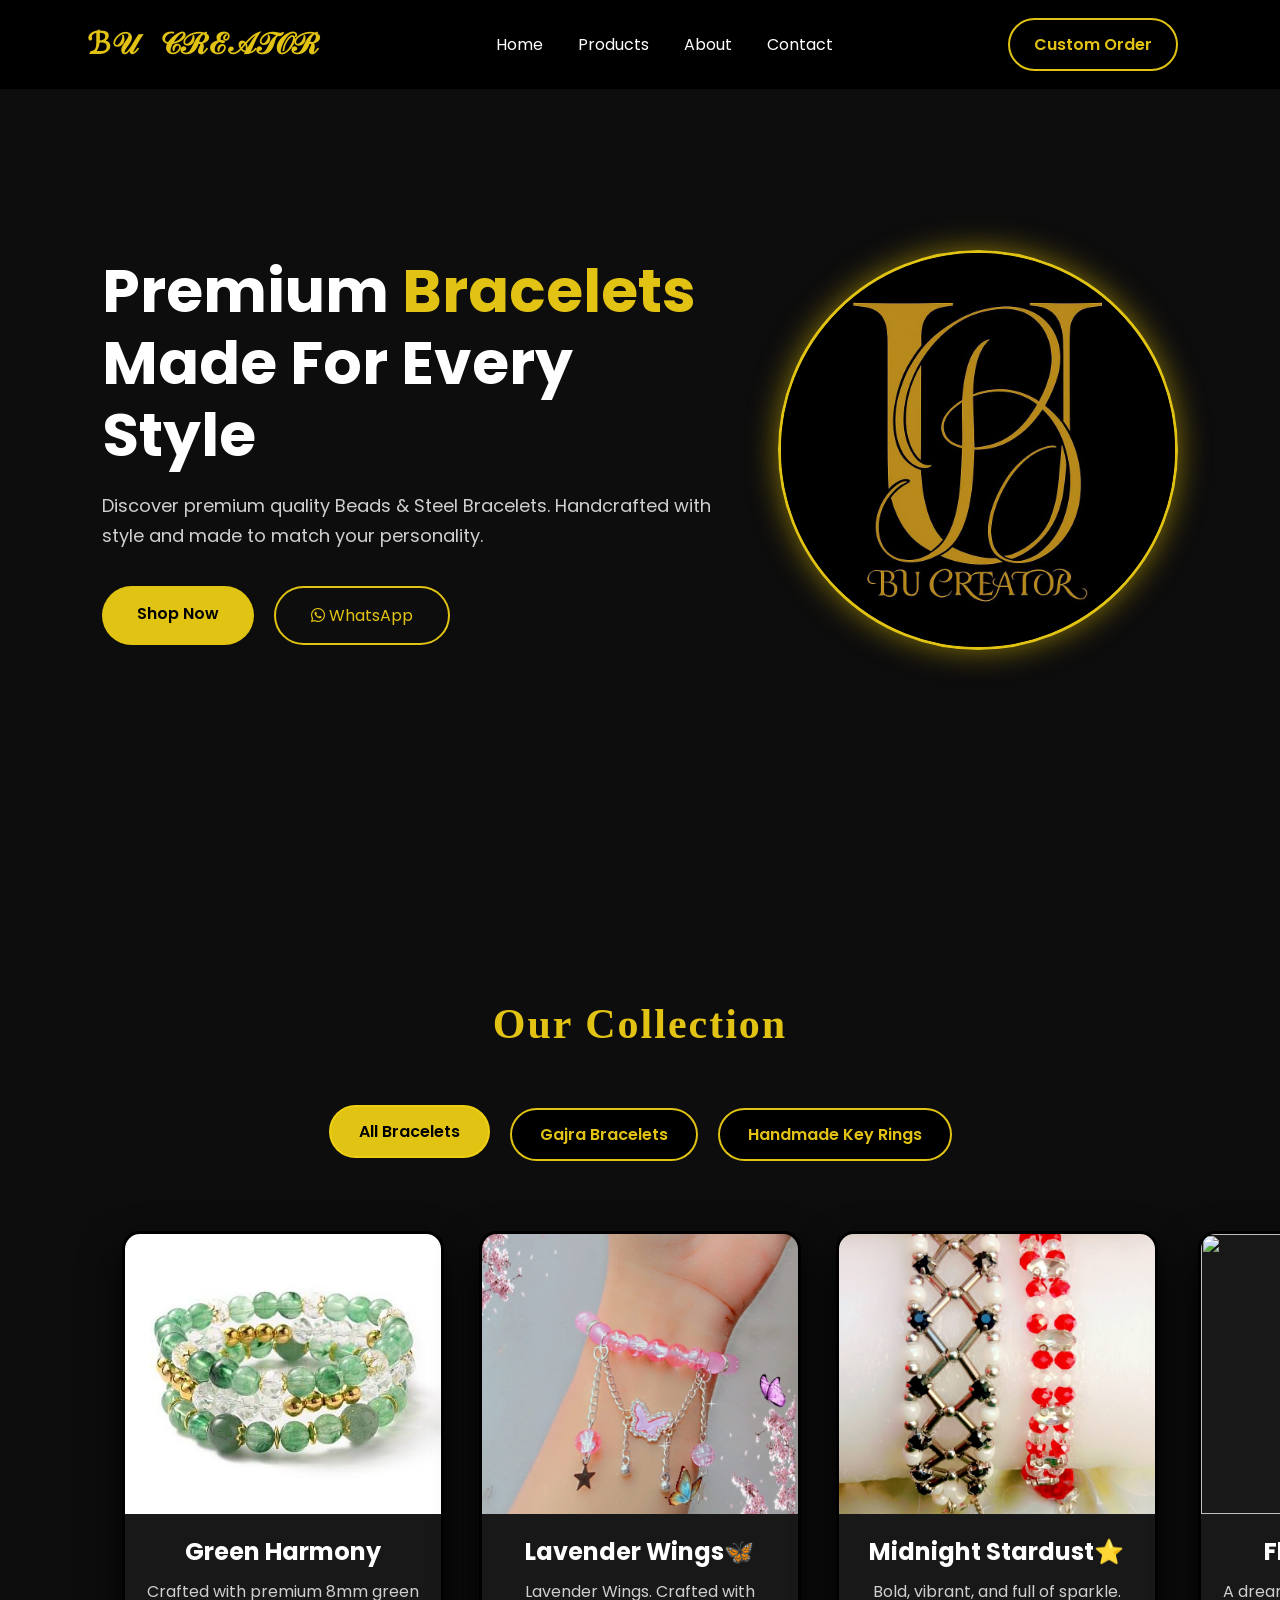
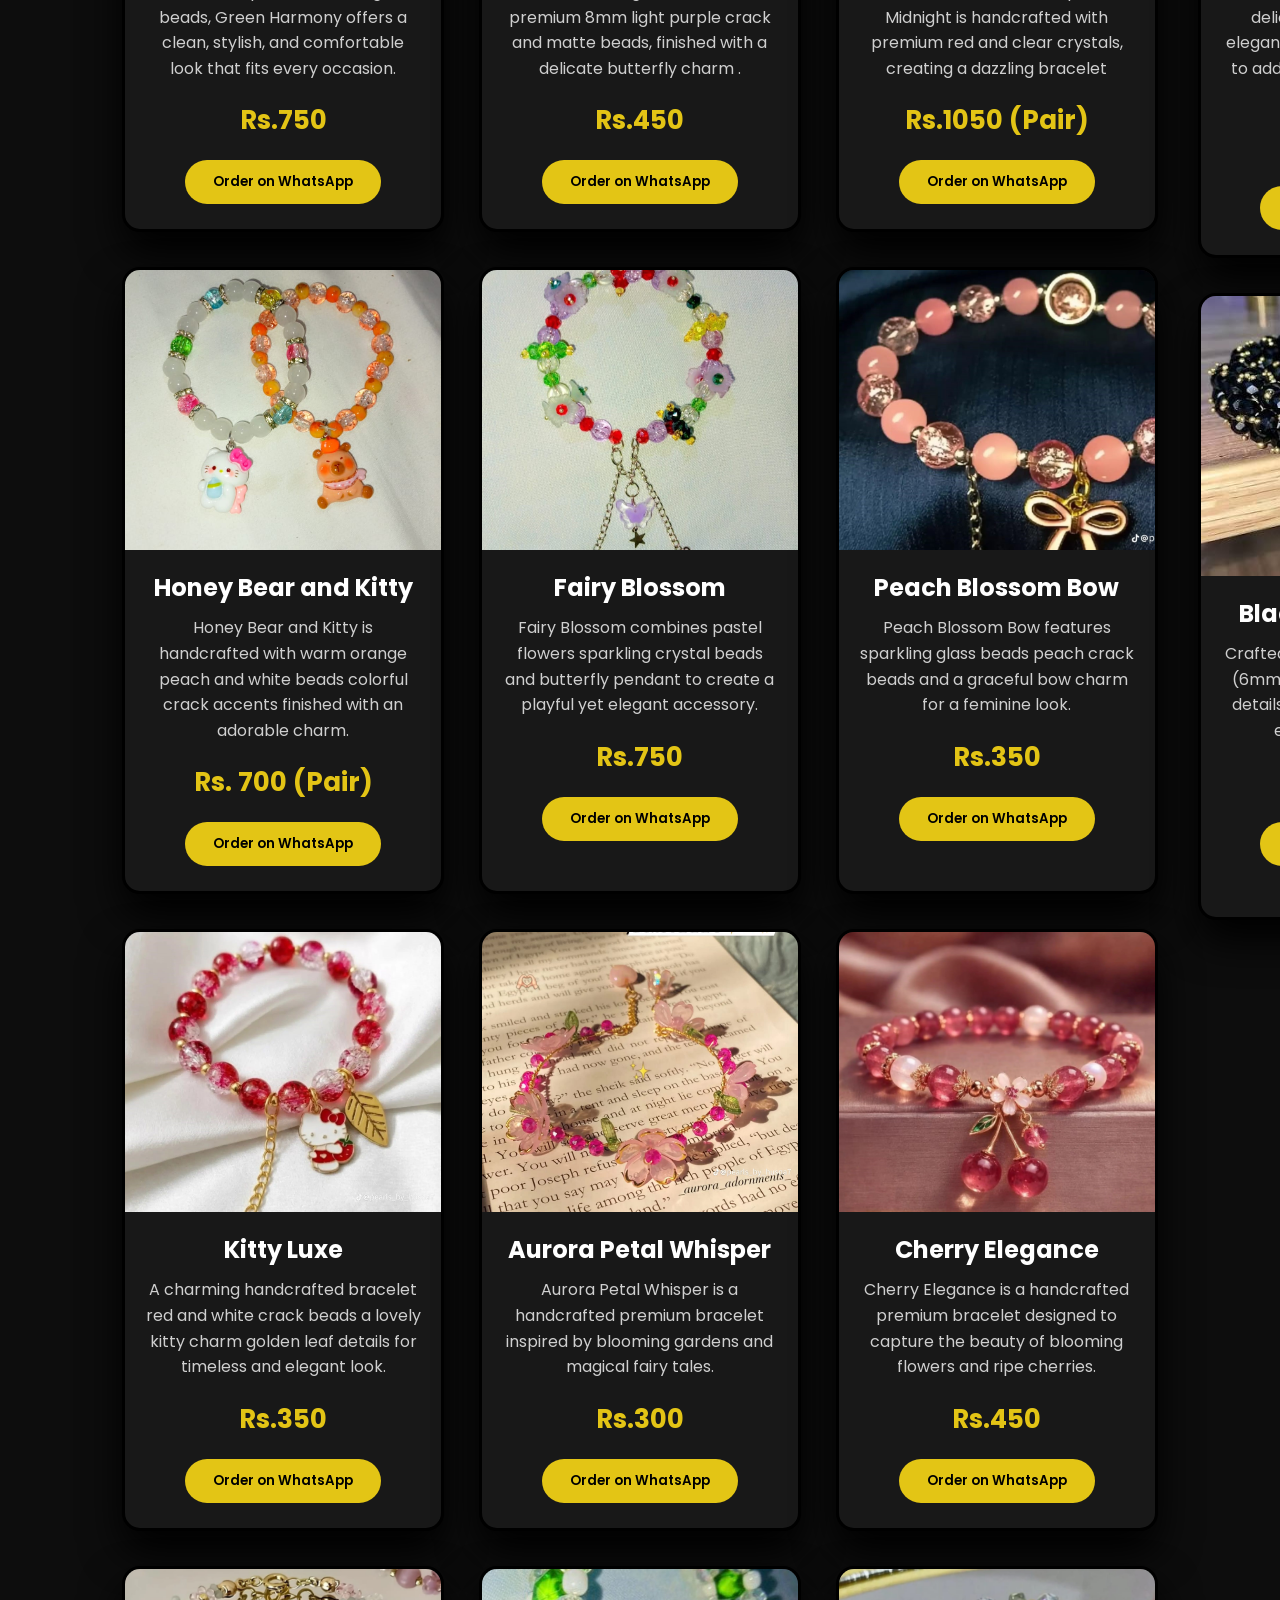
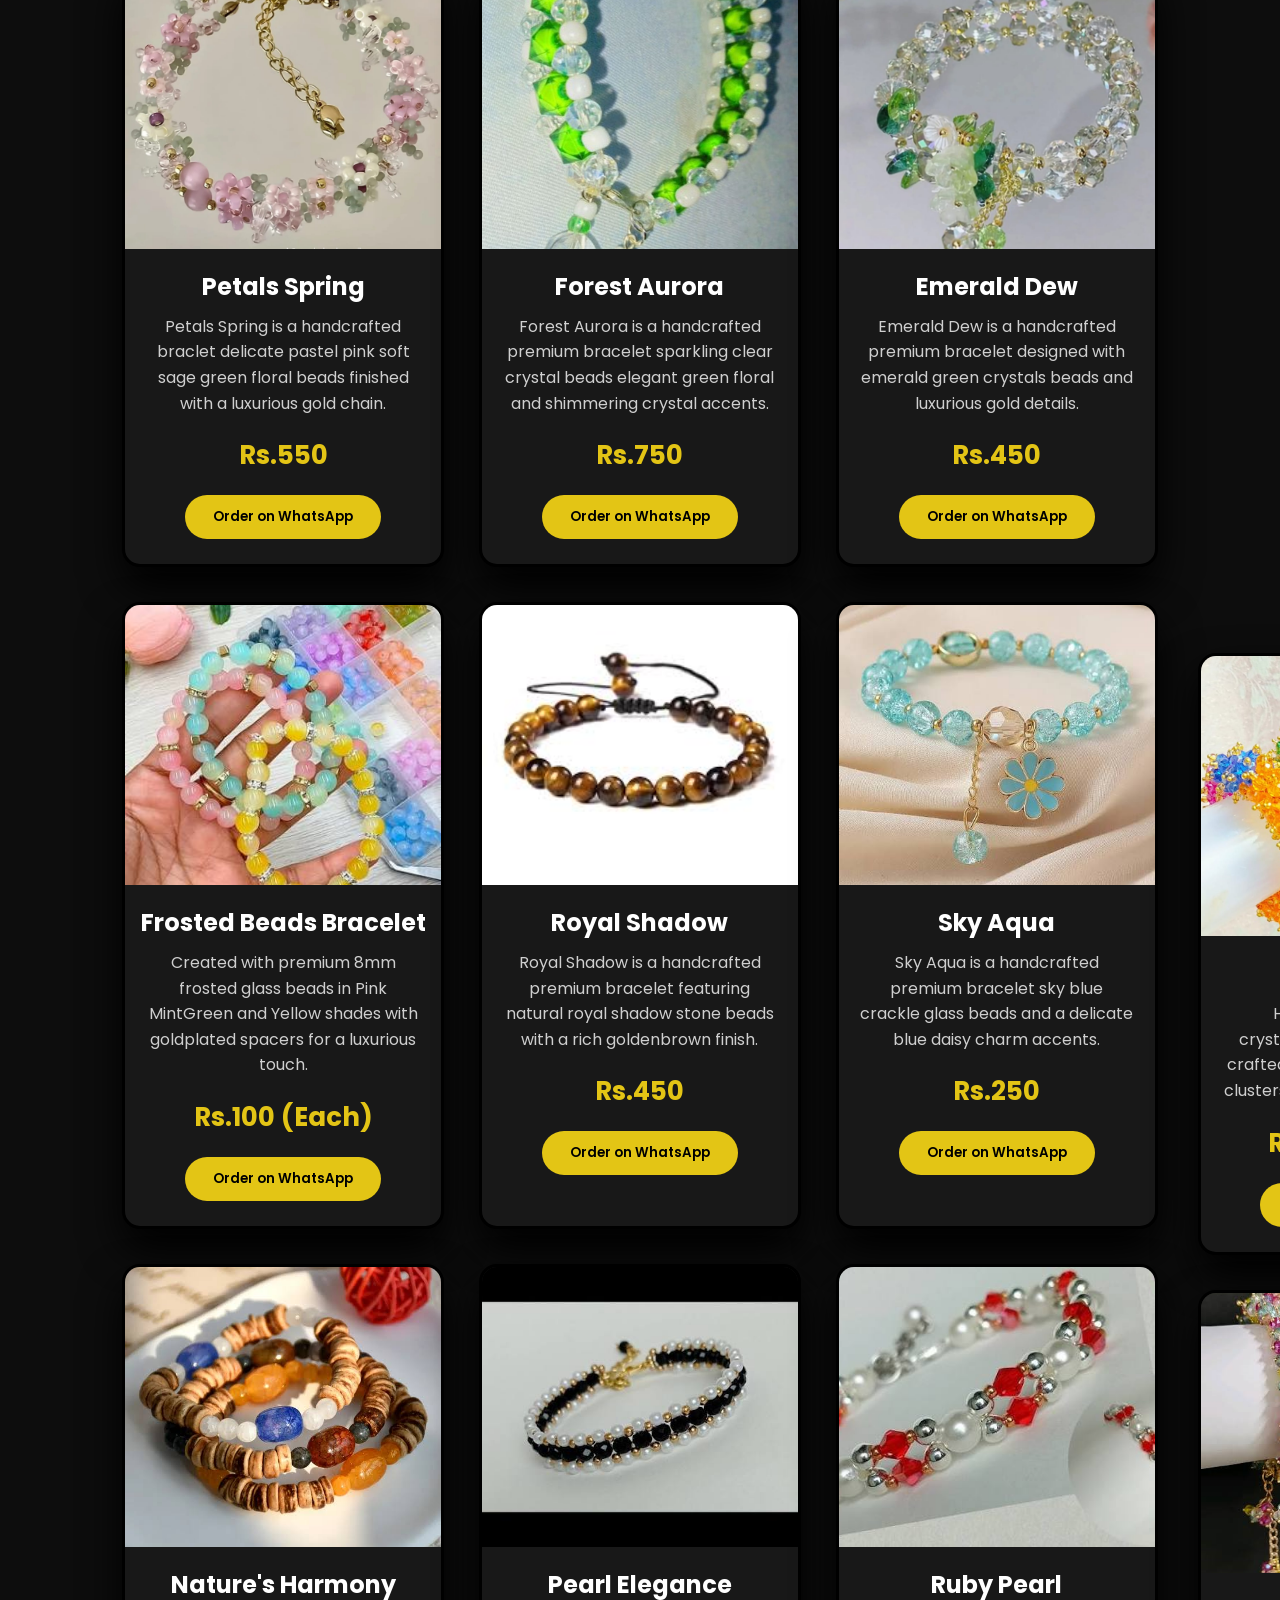
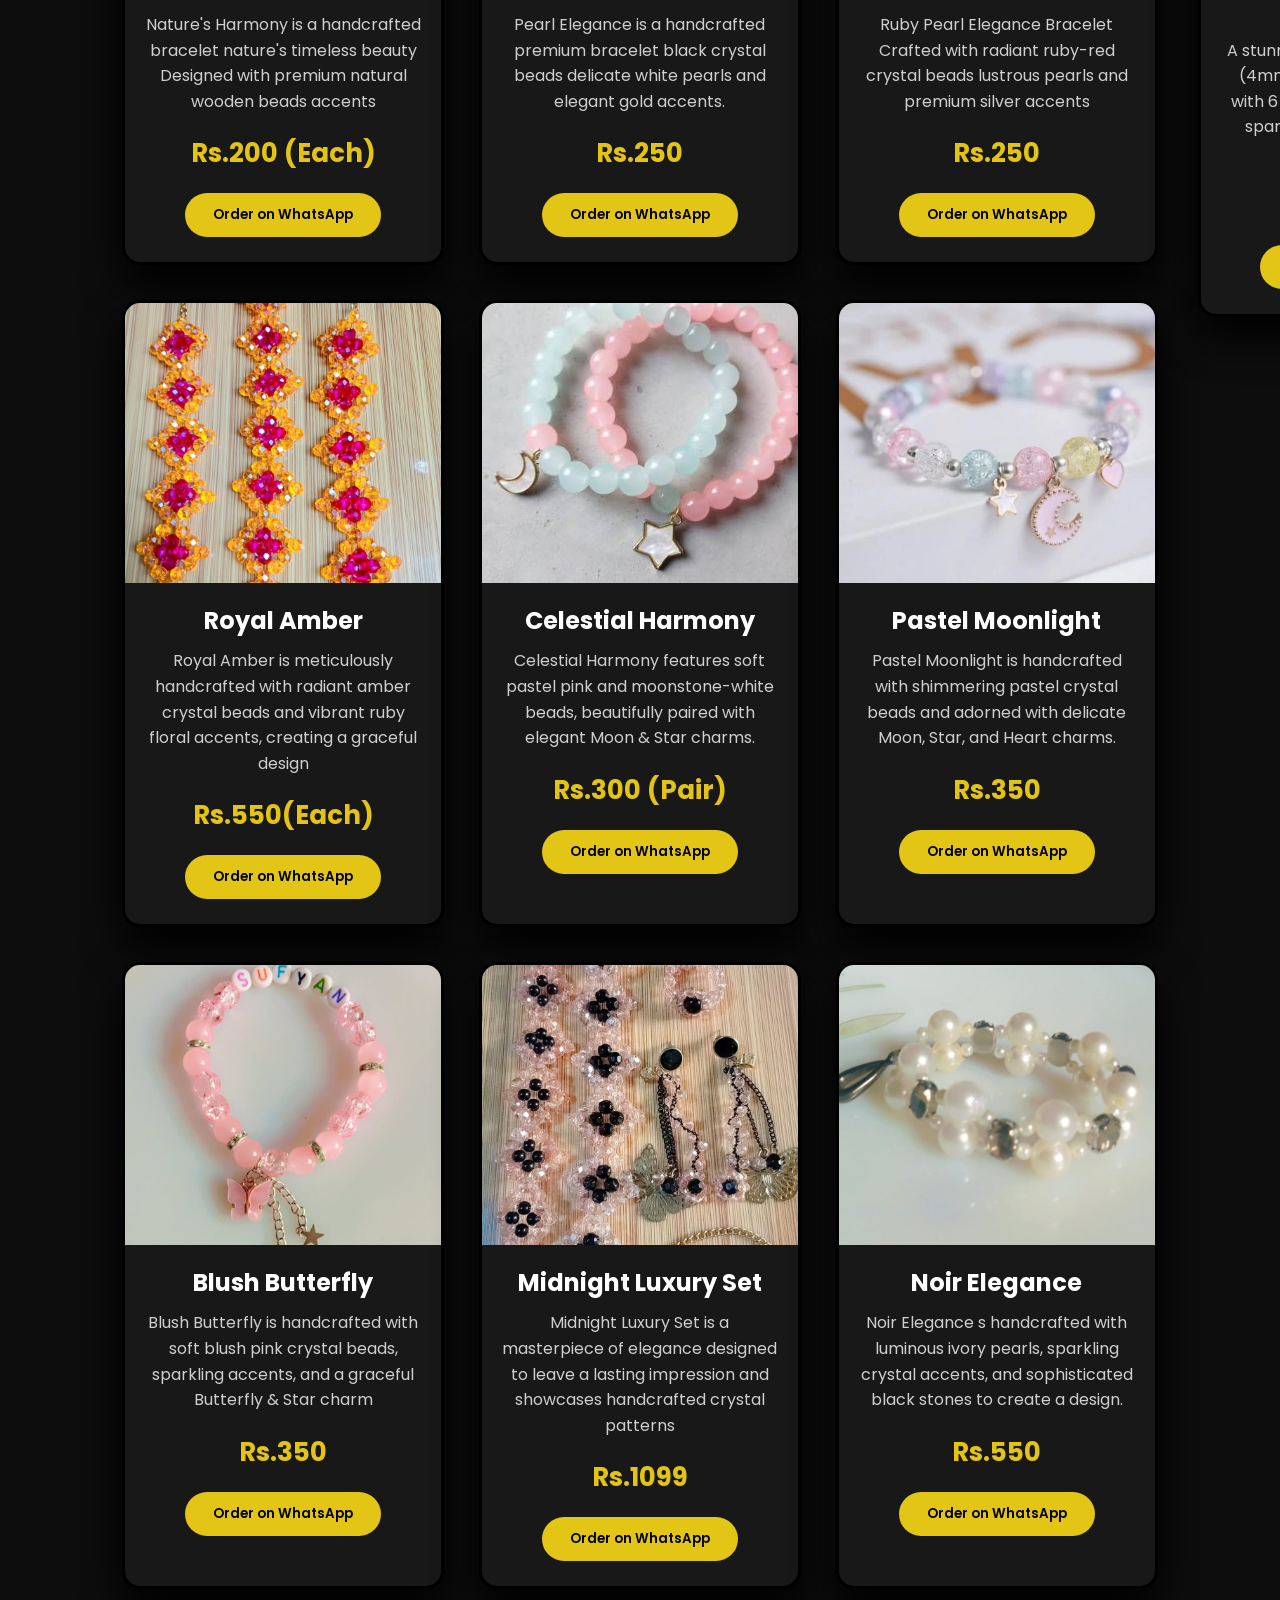
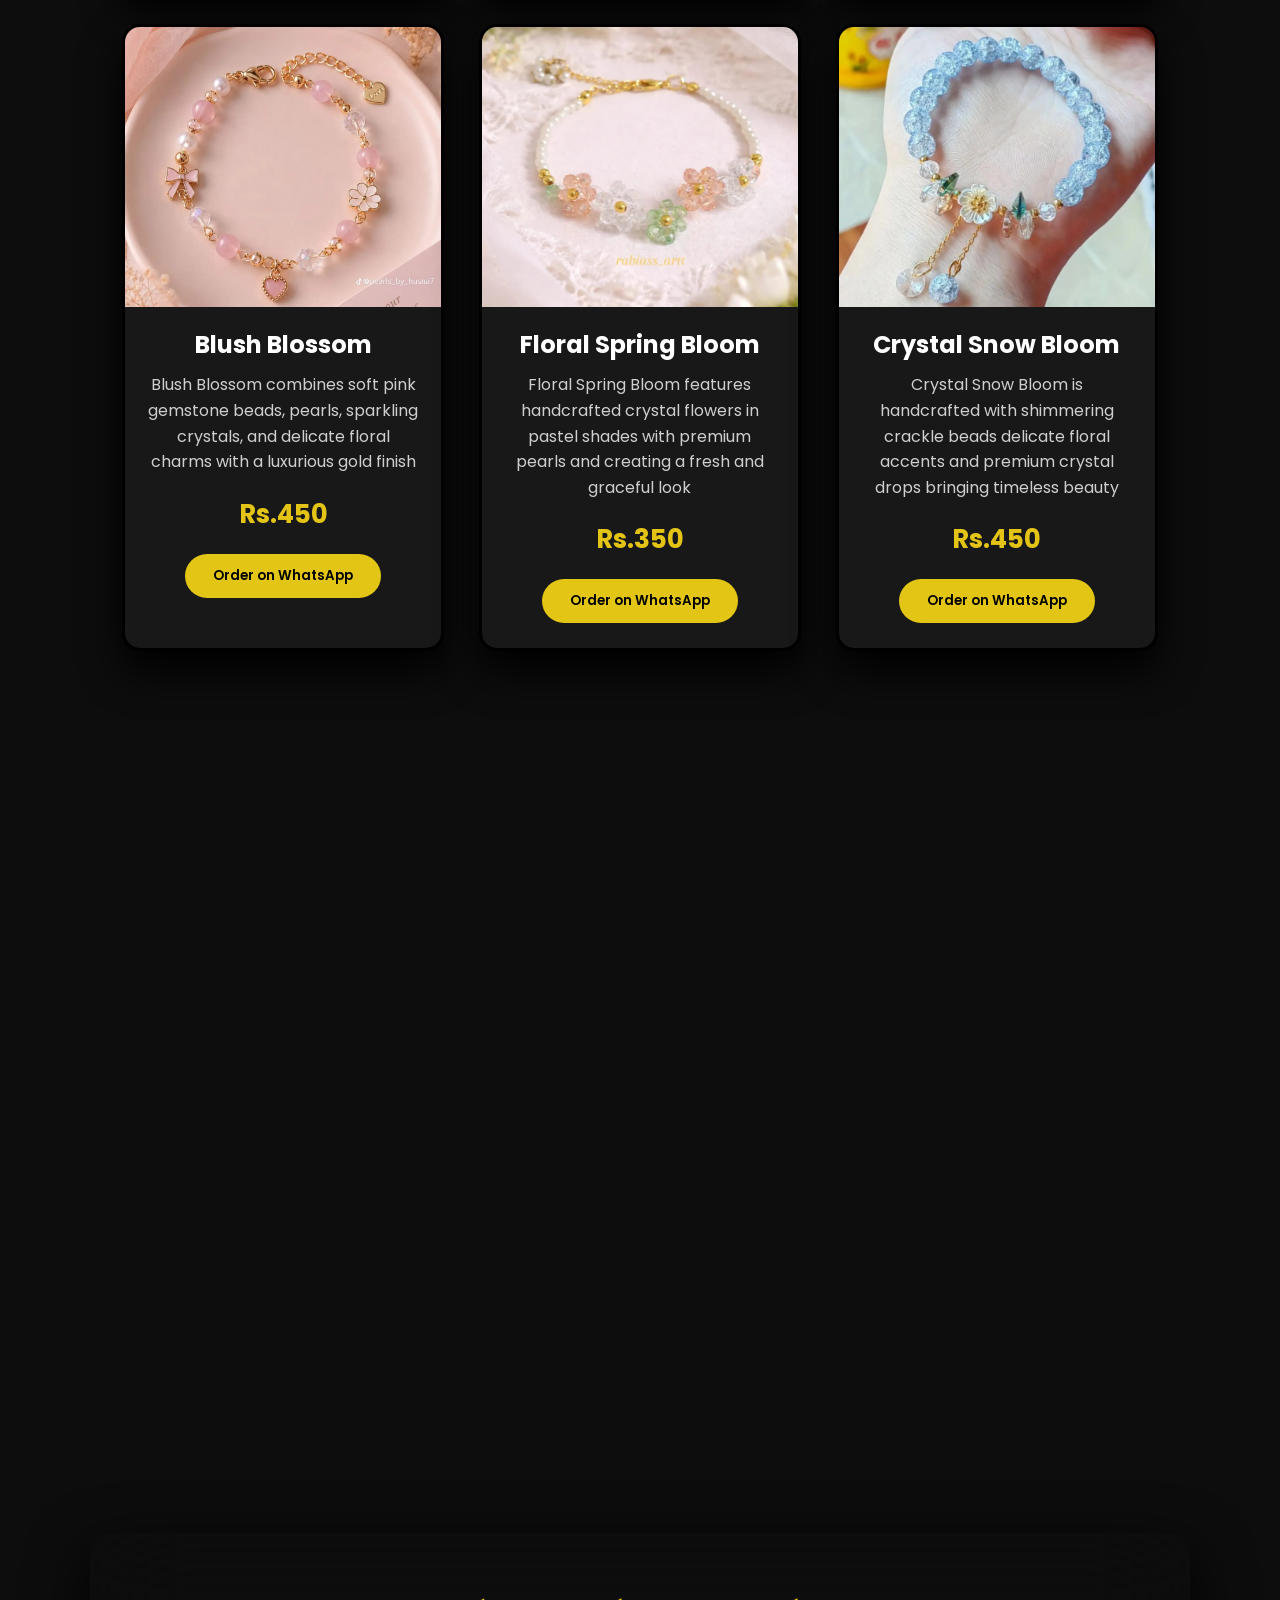
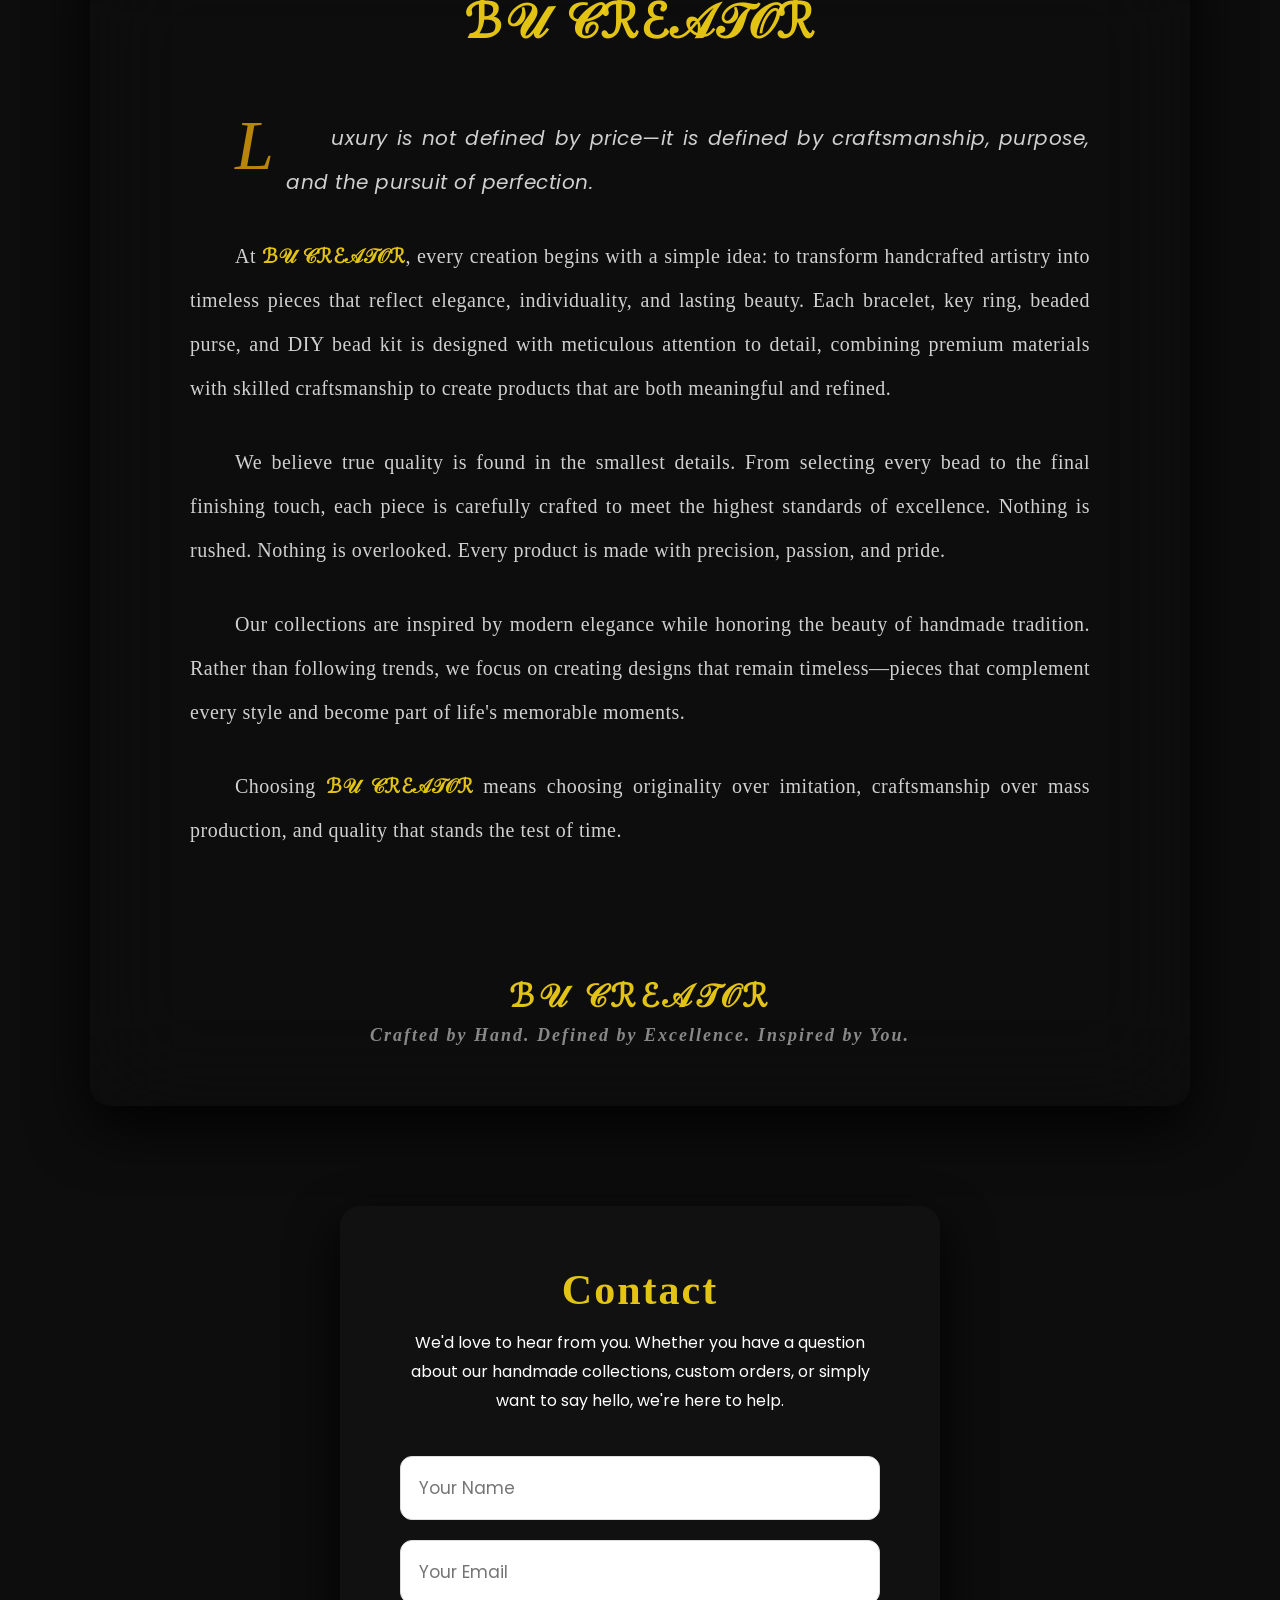
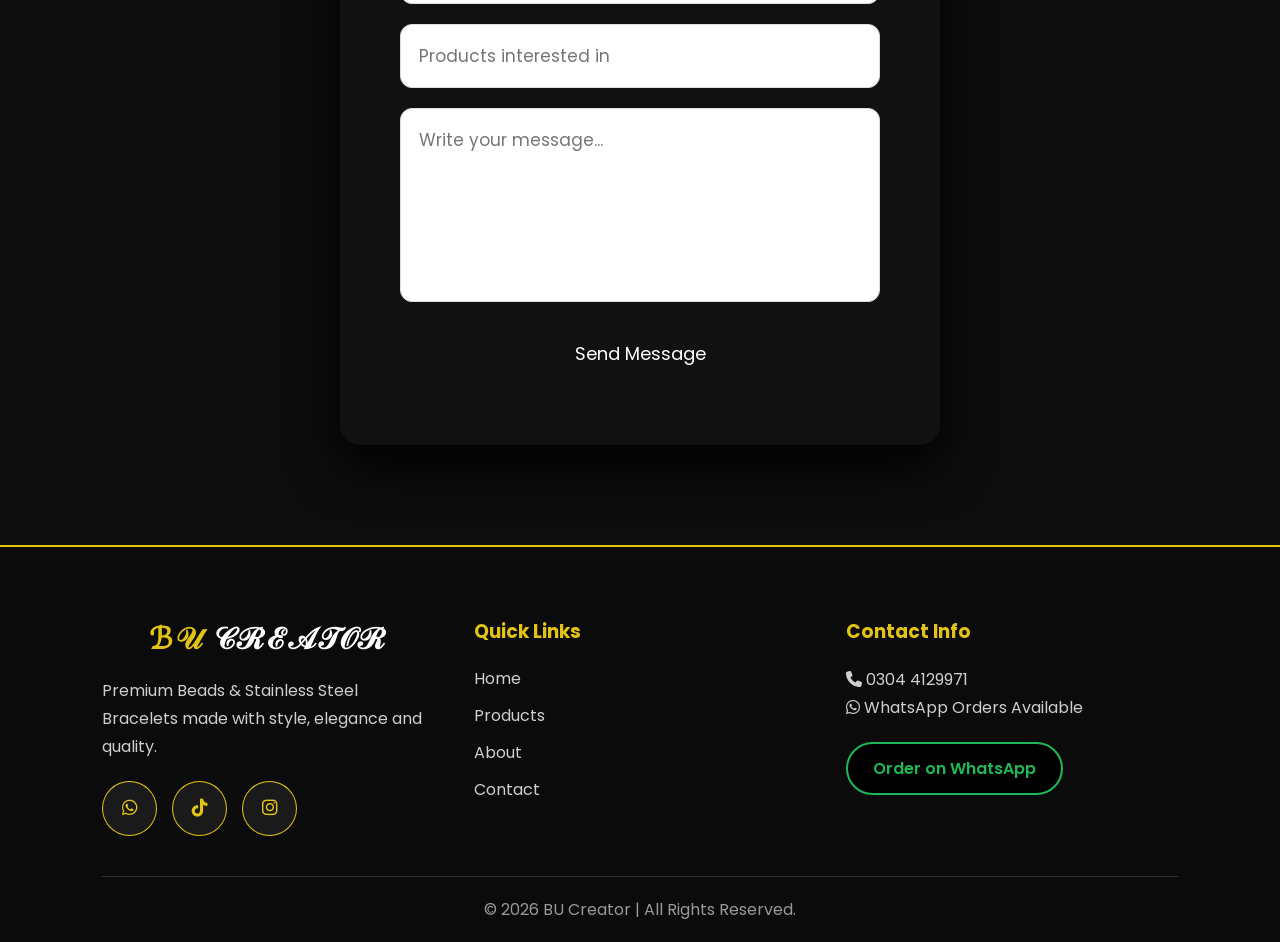
==== index.html @ ce620d9f "Add files via upload" ====
<!DOCTYPE html>
<html lang="en">
<head>
    <meta charset="UTF-8">
    <meta name="viewport" content="width=device-width, initial-scale=1.0">
    <title>ℬ𝒰 𝒞ℛℰ𝒜𝒯𝒪ℛ </title>
    <link rel="icon" type="image/x-icon" href="BU_Creator_Favicon.ico">
 
    <link rel="stylesheet" href="style.css">
    <link rel="stylesheet" href="https://unpkg.com/aos@2.3.4/dist/aos.css">
    
    <!-- Google Font -->
    <link href="https://fonts.googleapis.com/css2?family=Poppins:wght@300;400;500;600;700&display=swap" rel="stylesheet">

    <!-- Font Awesome -->
    <link rel="stylesheet" href="https://cdnjs.cloudflare.com/ajax/libs/font-awesome/6.6.0/css/all.min.css">
</head>
<body>

<!--================ NAVBAR ================-->
<nav>
    <div class="logo" data-aos="fade-right">
        ℬ𝒰 <span> 𝒞ℛℰ𝒜𝒯𝒪ℛ</span>
    </div>

    <ul data-aos="fade-down">
        <li><a href="#home">Home</a></li>
        <li><a href="#products">Products</a></li>
        <li><a href="#about">About</a></li>
        <li><a href="#contact">Contact</a></li>
    </ul>

    <a class="nav-btn" href="#contact" data-aos="fade-left">
       Custom Order 
    </a>
</nav>

<!--================ HERO ================-->
<section class="hero" id="home">
    <div class="hero-left" data-aos="fade-right">
        <h1>
            Premium <span>Bracelets</span><br>
            Made For Every Style
        </h1>
        <p>
            Discover premium quality Beads & Steel Bracelets.
            Handcrafted with style and made to match your personality.
        </p>
        <div class="hero-buttons">
            <a href="#products" class="btn">Shop Now</a>
            <a href="https://wa.me/923044129971?text=Hello%20BU%20Creator,%20I%20want%20to%20buy%20a%20bracelet." target="_blank" class="btn2">
                <i class="fab fa-whatsapp"></i> WhatsApp
            </a>
        </div>
    </div>

    <div class="hero-image" data-aos="fade-left">
        <!-- Tip: Move this image to your project root folder (e.g., src="hero.jpeg") for it to work online -->
        <img src="WhatsApp Image 2026-07-11 at 12.39.43 PM.jpeg">
    </div>
</section>

<!--================ PRODUCTS ================-->
<section class="products" id="products">

    <h2>Our Collection</h2>

    <div class="collection-menu">
        <button class="collection-btn active" onclick="goToSlide(0)">All Bracelets</button>
        <button class="collection-btn" onclick="goToSlide(1)">Gajra Bracelets</button>
        <button class="collection-btn" onclick="goToSlide(2)">Handmade Key Rings</button>
   
    </div>
    

    <div class="slider" id="slider">

        <!-- ================= Slide 1 ================= -->
        <section class="slide">
            <div class="cards">
                <div class="card"
                  data-id="BC-001"
                 data-name="Green harmony"
                   data-price="750">

                  <img src="images (7).jpg">

                     <h3>Green Harmony</h3>
                     <p>Crafted with premium 8mm green beads, Green Harmony offers a clean, stylish, and comfortable look that fits every occasion.</p>
                      <h4>Rs.750</h4> 
                    <button class="buy-btn">
                        Order on WhatsApp
                    </button>                     
                  

                  </div>

               

                <div class="card"
                     data-aos="zoom-in-up"
                     data-aos-delay="200" data-id="BC-002"
                 data-name="Lavender Wings"
                   data-price="450">

                    <img src="WhatsApp Image 2026-07-11 at 6.00.04 PM.jpeg">

                    <h3>Lavender Wings🦋</h3>
                    <p>Lavender Wings. Crafted with premium 8mm light purple crack and matte beads, finished with a delicate butterfly charm .</p>
                    <h4>Rs.450</h4>

                    <button class="buy-btn">
                        Order on WhatsApp
                    </button>

                </div>

                <div class="card"
                     data-aos="zoom-in-up"
                     data-aos-delay="300"data-id="BC-003"
                 data-name="Midnight Stardust"
                   data-price="1050(pair)">

                    <img src="WhatsApp Image 2026-07-11 at 5.59.19 PM.jpeg">

                    <h3>Midnight Stardust⭐</h3>
                    <p>Bold, vibrant, and full of sparkle. Midnight is handcrafted with premium red and clear crystals, creating a dazzling bracelet </p>
                    <h4>Rs.1050 (Pair)</h4>

                    <button class="buy-btn">
                        Order on WhatsApp
                    </button>

                </div>
                 <div class="card"
                     data-aos="zoom-in-up"
                     data-aos-delay="300"data-id="BC-004"
                 data-name="Honey Bear and kitty"
                   data-price="700(pair)">

                    <img src="WhatsApp Image 2026-07-11 at 6.00.15 PM.jpeg">

                    <h3>Honey Bear and Kitty</h3>
                    <p>Honey Bear and Kitty is handcrafted with warm orange peach and white beads colorful crack accents finished with an adorable charm.</p>
                    <h4>Rs. 700 (Pair)</h4>

                    <button class="buy-btn">
                        Order on WhatsApp
                    </button>

                </div>   <div class="card"
                     data-aos="zoom-in-up"
                     data-aos-delay="300"data-id="BC-005"
                 data-name="Fairy Blossom"
                   data-price="750">

                    <img src="WhatsApp Image 2026-07-11 at 6.00.03 PM.jpeg">

                    <h3>Fairy Blossom</h3>
                    <p>Fairy Blossom combines pastel flowers sparkling crystal beads and butterfly pendant to create a playful yet elegant accessory.</p>
                    <h4>Rs.750</h4>

                    <button class="buy-btn">
                        Order on WhatsApp
                    </button>

                </div> 
                
                <div class="card"
                     data-aos="zoom-in-up"
                     data-aos-delay="300"data-id="BC-006"
                 data-name="peach Blossom Bow"
                   data-price="350">

                    <img src="WhatsApp Image 2026-07-11 at 6.00.12 PM.jpeg">

                    <h3>Peach Blossom Bow</h3>
                    <p>Peach Blossom Bow features sparkling glass beads peach crack beads and a graceful bow charm for a feminine look.</p>
                    <h4>Rs.350</h4>

                    <button class="buy-btn">
                        Order on WhatsApp
                    </button>

                </div> 
                
                <div class="card"
                     data-aos="zoom-in-up"
                     data-aos-delay="300"data-id="BC-007"
                 data-name="Kitty Luxe"
                   data-price="350">

                    <img src="WhatsApp Image 2026-07-12 at 12.01.51 PM.jpeg">

                    <h3>Kitty Luxe</h3>
                    <p>A charming handcrafted bracelet red and white crack beads a lovely kitty charm golden leaf details for timeless and elegant look.</p>
                    <h4>Rs.350</h4>

                    <button class="buy-btn">
                        Order on WhatsApp
                    </button>

                </div> 
                
                <div class="card"
                     data-aos="zoom-in-up"
                     data-aos-delay="300"data-id="BC-008"
                 data-name="Aurora Petal Whisper"
                   data-price="300">

                    <img src="WhatsApp Image 2026-07-12 at 12.01.50 PM.jpeg">

                    <h3>Aurora Petal Whisper</h3>
                    <p>Aurora Petal Whisper is a handcrafted premium bracelet inspired by blooming gardens and magical fairy tales.</p>
                    <h4>Rs.300</h4>

                    <button class="buy-btn">
                        Order on WhatsApp
                    </button>

                </div>  
                
                <div class="card"
                     data-aos="zoom-in-up"
                     data-aos-delay="300"data-id="BC-009"
                 data-name="Cherry Elegance"
                   data-price="450">

                    <img src="WhatsApp Image 2026-07-12 at 12.01.49 PM (1).jpeg">

                    <h3>Cherry Elegance</h3>
                    <p>Cherry Elegance is a handcrafted premium bracelet designed to capture the beauty of blooming flowers and ripe cherries.</p>
                    <h4>Rs.450</h4>

                    <button class="buy-btn">
                        Order on WhatsApp
                    </button>

                </div>
                
                <div class="card"
                     data-aos="zoom-in-up"
                     data-aos-delay="300"data-id="BC-010"
                 data-name="Petals Spring"
                   data-price="550">

                    <img src="WhatsApp Image 2026-07-12 at 12.01.49 PM.jpeg">

                    <h3>Petals Spring</h3>
                    <p>Petals Spring is a handcrafted braclet delicate pastel pink soft sage green floral beads finished with a luxurious gold chain.</p>
                    <h4>Rs.550</h4>

                    <button class="buy-btn">
                        Order on WhatsApp
                    </button>

                </div>
                   <div class="card"
                     data-aos="zoom-in-up"
                     data-aos-delay="300"data-id="BC-011"
                 data-name="Forest Aurora"
                   data-price="750">

                    <img src="WhatsApp Image 2026-07-12 at 12.01.47 PM.jpeg">

                    <h3>Forest Aurora</h3>
                    <p>Forest Aurora is a handcrafted premium bracelet  sparkling clear crystal beads elegant green floral and shimmering crystal accents.</p>
                    <h4>Rs.750</h4>

                    <button class="buy-btn">
                        Order on WhatsApp
                    </button>

                </div>
                   <div class="card"
                     data-aos="zoom-in-up"
                     data-aos-delay="300"data-id="BC-012"
                 data-name="Emerald Dew"
                   data-price="450">

                    <img src="WhatsApp Image 2026-07-12 at 12.01.47 PM (1).jpeg">

                    <h3>Emerald Dew</h3>
                    <p>Emerald Dew is a handcrafted premium bracelet designed with emerald green crystals beads and luxurious gold details.</p>
                    <h4>Rs.450</h4>

                    <button class="buy-btn">
                        Order on WhatsApp
                    </button>

                </div>
                   <div class="card"
                     data-aos="zoom-in-up"
                     data-aos-delay="300"data-id="BC-013"
                 data-name="Frosted Beads Bracelet"
                   data-price="100(each)">

                    <img src="images (8).jpg">

                    <h3>Frosted Beads Bracelet</h3>
                    <p>Created with premium 8mm frosted glass beads in Pink MintGreen and Yellow shades with goldplated spacers for a luxurious touch.</p>
                    <h4>Rs.100 (Each)</h4>

                    <button class="buy-btn">
                        Order on WhatsApp
                    </button>

                </div>   <div class="card"
                     data-aos="zoom-in-up"
                     data-aos-delay="300"data-id="BC-014"
                 data-name="Royal Shadow"
                   data-price="450">

                    <img src="images (5).jpg">

                    <h3>Royal Shadow</h3>
                    <p>Royal Shadow is a handcrafted premium bracelet featuring natural royal shadow stone beads with a rich goldenbrown finish.</p>
                    <h4>Rs.450</h4>

                    <button class="buy-btn">
                        Order on WhatsApp
                    </button>

                </div>   <div class="card"
                     data-aos="zoom-in-up"
                     data-aos-delay="300"data-id="BC-015"
                 data-name="Sky Aqua"
                   data-price="250">

                    <img src="images (4).jpg">

                    <h3>Sky Aqua</h3>
                    <p>Sky Aqua is a handcrafted premium bracelet sky blue crackle glass beads and a delicate blue daisy charm accents.</p>
                    <h4>Rs.250</h4>

                    <button class="buy-btn">
                        Order on WhatsApp
                    </button>

                </div>   <div class="card"
                     data-aos="zoom-in-up"
                     data-aos-delay="300"data-id="BC-016"
                 data-name="Nature's Harmony"
                   data-price="200(each)">

                    <img src="images (2).jpg">

                    <h3>Nature's Harmony</h3>
                    <p>Nature's Harmony is a handcrafted bracelet nature's timeless beauty Designed with premium natural wooden beads accents</p>
                    <h4>Rs.200 (Each)</h4>

                    <button class="buy-btn">
                        Order on WhatsApp
                    </button>

                </div>   <div class="card"
                     data-aos="zoom-in-up"
                     data-aos-delay="300"data-id="BC-017"
                 data-name="Pearl Elegance"
                   data-price="250">

                    <img src="images.jpg">

                    <h3>Pearl Elegance</h3>
                    <p>Pearl Elegance is a handcrafted premium bracelet black crystal beads delicate white pearls and elegant gold accents.</p>
                    <h4>Rs.250</h4>

                    <button class="buy-btn">
                        Order on WhatsApp
                    </button>

                </div>   <div class="card"
                     data-aos="zoom-in-up"
                     data-aos-delay="300"data-id="BC-018"
                 data-name="Ruby Pearl"
                   data-price="250">

                    <img src="images (10).jpg">

                    <h3>Ruby Pearl</h3>
                    <p>Ruby Pearl Elegance Bracelet Crafted with radiant ruby-red crystal beads lustrous pearls and premium silver accents</p>
                    <h4>Rs.250</h4>

                    <button class="buy-btn">
                        Order on WhatsApp
                    </button>

                </div>   <div class="card"
                     data-aos="zoom-in-up"
                     data-aos-delay="300"data-id="BC-019"
                 data-name="Royal Amber"
                   data-price="550(each)">

                    <img src="WhatsApp Image 2026-07-11 at 5.59.57 PM.jpeg">

                    <h3>Royal Amber</h3>
                    <p>Royal Amber is meticulously handcrafted with radiant amber crystal beads and vibrant ruby floral accents, creating a graceful design</p>
                    <h4>Rs.550(Each)</h4>

                    <button class="buy-btn">
                        Order on WhatsApp
                    </button>

                </div>   <div class="card"
                     data-aos="zoom-in-up"
                     data-aos-delay="300"data-id="BC-020"
                 data-name="Celestial Harmony"
                   data-price="300(pair)">

                    <img src="images (6).jpg">

                    <h3>Celestial Harmony</h3>
                    <p>Celestial Harmony features soft pastel pink and moonstone-white beads, beautifully paired with elegant Moon & Star charms.</p>
                    <h4>Rs.300 (Pair)</h4>

                    <button class="buy-btn">
                        Order on WhatsApp
                    </button>

                </div>   <div class="card"
                     data-aos="zoom-in-up"
                     data-aos-delay="300"data-id="BC-021"
                 data-name="Pastel Moonlight"
                   data-price="350">

                    <img src="edc3654a-642d-420b-95c0-362e611da62e.jpg">

                    <h3>Pastel Moonlight</h3>
                    <p>Pastel Moonlight is handcrafted with shimmering pastel crystal beads and adorned with delicate Moon, Star, and Heart charms.</p>
                    <h4>Rs.350</h4>

                    <button class="buy-btn">
                        Order on WhatsApp
                    </button>

                </div>   <div class="card"
                     data-aos="zoom-in-up"
                     data-aos-delay="300"data-id="BC-022"
                 data-name="Blush Butterfly"
                   data-price="350">

                    <img src="530057f1-a084-48d5-83f1-7a8ec2663f36.jpg">

                    <h3>Blush Butterfly</h3>
                    <p>Blush Butterfly is handcrafted with soft blush pink crystal beads, sparkling accents, and a graceful Butterfly & Star charm</p>
                    <h4>Rs.350</h4>

                    <button class="buy-btn">
                        Order on WhatsApp
                    </button>

                </div>   <div class="card"
                     data-aos="zoom-in-up"
                     data-aos-delay="300"data-id="BC-023"
                 data-name="Midnight Luxury Set"
                   data-price="1099(complete set)">

                    <img src="WhatsApp Image 2026-07-11 at 5.59.58 PM.jpeg">

                    <h3>Midnight Luxury Set</h3>
                    <p>Midnight Luxury Set is a masterpiece of elegance designed to leave a lasting impression and showcases handcrafted crystal patterns</p>
                    <h4>Rs.1099</h4>

                    <button class="buy-btn">
                        Order on WhatsApp
                    </button>

                </div>   <div class="card"
                     data-aos="zoom-in-up"
                     data-aos-delay="300"data-id="BC-024"
                 data-name="Noir Elegance"
                   data-price="550">

                    <img src="WhatsApp Image 2026-07-11 at 5.59.59 PM.jpeg">

                    <h3>Noir Elegance</h3>
                    <p>Noir Elegance s handcrafted with luminous ivory pearls, sparkling crystal accents, and sophisticated black stones to create a design.</p>
                    <h4>Rs.550</h4>

                    <button class="buy-btn">
                        Order on WhatsApp
                    </button>

                </div>   <div class="card"
                     data-aos="zoom-in-up"
                     data-aos-delay="300"data-id="BC-025"
                 data-name="Blush Blossom"
                   data-price="450">

                    <img src="WhatsApp Image 2026-07-12 at 1.45.17 PM (1).jpeg">

                    <h3>Blush Blossom</h3>
                    <p>Blush Blossom combines soft pink gemstone beads, pearls, sparkling crystals, and delicate floral charms with a luxurious gold finish</p>
                    <h4>Rs.450</h4>

                    <button class="buy-btn">
                        Order on WhatsApp
                    </button>

                </div>   <div class="card"
                     data-aos="zoom-in-up"
                     data-aos-delay="300"data-id="BC-026"
                 data-name="Floral Spring Bloom"
                   data-price="350">

                    <img src="WhatsApp Image 2026-07-12 at 1.45.17 PM.jpeg">

                    <h3>Floral Spring Bloom</h3>
                    <p>Floral Spring Bloom features handcrafted crystal flowers in pastel shades with premium pearls and creating a fresh and graceful look</p>
                    <h4>Rs.350</h4>

                    <button class="buy-btn">
                        Order on WhatsApp
                    </button>

                </div>   <div class="card"
                     data-aos="zoom-in-up"
                     data-aos-delay="300"data-id="BC-027"
                 data-name="Crystal Snow Bloom"
                   data-price="450">

                    <img src="WhatsApp Image 2026-07-12 at 1.45.16 PM.jpeg">

                    <h3>Crystal Snow Bloom</h3>
                    <p>Crystal Snow Bloom is handcrafted with shimmering crackle beads delicate floral accents and premium crystal drops bringing timeless beauty</p>
                    <h4>Rs.450</h4>

                    <button class="buy-btn">
                        Order on WhatsApp
                    </button>

                </div>
                 <div class="card"
                     data-aos="zoom-in-up"
                     data-aos-delay="300"data-id="BC-028"
                 data-name="Crystal Wrap"
                   data-price="750">

                    <img src="WhatsApp Image 2026-07-12 at 4.30.28 PM.jpeg">

                    <h3>Crystal Wrap</h3>
                    <p>Crystal Wrap eatures luxurious emerald-green crystals intertwined with sparkling clear beads creating a sophisticated statement piece.</p>
                    <h4>Rs.750</h4>

                    <button class="buy-btn">
                        Order on WhatsApp
                    </button>

                </div>
                <div class="card"
                     data-aos="zoom-in-up"
                     data-aos-delay="300"data-id="BC-029"
                 data-name="Midnight Crystal Luxe"
                   data-price="750">

                    <img src="WhatsApp Image 2026-07-12 at 1.45.14 PM.jpeg">

                    <h3>Midnight Crystal Luxe</h3>
                    <p>Midnight Crystal Luxe is designed with dazzling clear crystals and deep black beads, finished with elegant detailing for a refined luxury look.</p>
                    <h4>Rs.750</h4>

                    <button class="buy-btn">
                        Order on WhatsApp
                    </button>

                </div>
                  <div class="card"
                     data-aos="zoom-in-up"
                     data-aos-delay="300"data-id="BC-030"
                 data-name="Emerald Butterfly"
                   data-price="450">

                    <img src="WhatsApp Image 2026-07-22 at 5.12.47 PM.jpeg">

                    <h3>Emerald Butterfly</h3>
                    <p>Emerald Butterfly combines rich green gemstone beads with crystal accents and  butterfly charms to create a graceful accessory.</p>
                    <h4>Rs.450</h4>

                    <button class="buy-btn">
                        Order on WhatsApp
                    </button>

                </div>
                
                
            </div>
        </section>
        

        <!-- ================= Slide 2 ================= -->
        <section class="slide">
            <div class="cards">

            <div class="cards ">

 <div class="card"
                     data-aos="zoom-in-up"
                     data-aos-delay="300"data-id="BG-001"
                 data-name="Floral Gajra set"
                   data-price="1050">

<img src="https://encrypted-tbn0.gstatic.com/images?q=tbn:ANd9GcQaZ2zlzvdgadr22LvNDZTxJyRnMylLczBWIbdwHoGvjA&s=10">


<h3>Floral Gajra set</h3>

<p>

A dreamy blend of pastel crystals, delicate floral accents, and elegant golden charms. Designed to add a sparkle and use (4mm) beads 
</p>

<h4>Rs.1050</h4>

 <button class="buy-btn">
        Order on WhatsApp
    </button>

</div>

 <div class="card"
                     data-aos="zoom-in-up"
                     data-aos-delay="300"data-id="BG-002"
                 data-name="Golden Gajra"
                   data-price="1050(Pair)">

<img src="g1.jpg">

<h3>Golden Gajra</h3>

<p> Handcrafted with sparkling golden crystal (4mm) beads, this bracelet is the perfect accessory for weddings, parties, and festive celebrations.

</p>

<h4>Rs.1050(Pair)</h4>

 <button class="buy-btn">
        Order on WhatsApp
    </button>

</div>

 <div class="card"
                     data-aos="zoom-in-up"
                     data-aos-delay="300"data-id="BG-003"
                 data-name="Smoky Grey Gajra"
                   data-price="650">

<img src="g2.jpg">

<h3>Smoky Grey Gajra</h3>

<p>

A Smoky Grey Gajra featuring smoky grey crystals (6mm) beads with graceful dangling charms. Minimal classy and effortlessly stylish.

</p>

<h4>Rs.650</h4>

 <button class="buy-btn">
        Order on WhatsApp
    </button>

</div>
<div class="card"
                     data-aos="zoom-in-up"
                     data-aos-delay="300"data-id="BG-004"
                 data-name="Black Crystal Gajra"
                   data-price="650">

                    <img src="g3.jpg">

                    <h3>Black Crystal Gajra</h3>
                    <p>Crafted with glossy black crystals (6mm) beads and luxurious gold details, this bracelet is made for every modern queen.</p>
                    <h4>Rs.650</h4>

                    <button class="buy-btn">
                        Order on WhatsApp
                    </button>

                </div>   <div class="card"
                     data-aos="zoom-in-up"
                     data-aos-delay="300"data-id="BG-005"
                 data-name="Multi Gajra"
                   data-price="750">

                    <img src="g4.jpg">

                    <h3>Multi Gajra</h3>
                    <p>This handcrafted bracelet combines sparkling crystals (6mm) beads and delicate golden charms for a joyful eye catching look.</p>
                    <h4>Rs.750</h4>

                    <button class="buy-btn">
                        Order on WhatsApp
                    </button>

                </div>   <div class="card"
                     data-aos="zoom-in-up"
                     data-aos-delay="300"data-id="BG-006"
                 data-name="Ocean Gajra"
                   data-price="650">

                    <img src="g5.jpg">

                    <h3>Ocean Gajra</h3>
                    <p>Inspired by the beauty of the deep blue sea this crystal bracelet make with (6mm) beads for brilliance and charm to every outfit.</p>
                    <h4>Rs.650</h4>

                    <button class="buy-btn">
                        Order on WhatsApp
                    </button>

                </div>
                <div class="card"
                     data-aos="zoom-in-up"
                     data-aos-delay="300"data-id="BG-007"
                 data-name="Ruby Red Gajra"
                   data-price="1050(Pair)">

                    <img src="g6.jpg">

                    <h3>Ruby Red Gajra</h3>
                    <p>Celebrate elegance with the rich sparkle of ruby-red crystal (4mm) beads. Handcrafted to add timeless for every special occasion.</p>
                    <h4>Rs.1050(Pair)</h4>

                    <button class="buy-btn">
                        Order on WhatsApp
                    </button>

                </div>   <div class="card"
                     data-aos="zoom-in-up"
                     data-aos-delay="300"data-id="BG-008"
                 data-name="Blush Blossom Gajra"
                   data-price="550">

                    <img src="g7.jpg">

                    <h3>Blush Blossom Gajra</h3>
                    <p>Handcrafted with shimmering pink crystals (4mm) beads and elegant gold accents. A perfect accessory for stylish look</p>
                    <h4>Rs.550</h4>

                    <button class="buy-btn">
                        Order on WhatsApp
                    </button>

                </div>   <div class="card"
                     data-aos="zoom-in-up"
                     data-aos-delay="300">

                    <img src="g.jpeg"data-id="BG-009"
                 data-name="Rainbow Dream Gajra"
                   data-price="1500(Pair)">

                    <h3>Rainbow Dream Gajra</h3>
                    <p>Bright colorful Featuring vibrant crystal (6mm)beads with floral charms this handcrafted bracelet is made to bright every outfit.</p>
                    <h4>Rs.1500(Pair)</h4>

                    <button class="buy-btn">
                        Order on WhatsApp
                    </button>

                </div>
                <div class="card"
                     data-aos="zoom-in-up"
                     data-aos-delay="300"data-id="BG-010"
                 data-name="purple Gajra"
                   data-price="550">

                    <img src="g9.jpg">

                    <h3>Purple Gajra</h3>
                    <p>Elegant handcrafted pink crystal (6mm) beaded bracelet with a sparkling finish and delicate charm tassels.</p>
                    <h4>Rs.550</h4>

                    <button class="buy-btn">
                        Order on WhatsApp
                    </button>

                </div>   <div class="card"
                     data-aos="zoom-in-up"
                     data-aos-delay="300"data-id="BG-011"
                 data-name="Multi Gajra"
                   data-price="1350(Pair)">

                    <img src="g10.jpg">

                    <h3>Multi Gajra</h3>
                    <p>A vibrant rainbow crystal (6mm) beads bracelet featuring handcrafted floral beadwork and elegant hanging charms</p>
                    <h4>Rs.1350(Pair)</h4>

                    <button class="buy-btn">
                        Order on WhatsApp
                    </button>

                </div>   <div class="card"
                     data-aos="zoom-in-up"
                     data-aos-delay="300"data-id="BG-012"
                 data-name="Crystal white Gajra"
                   data-price="650">

                    <img src="g13.jpeg">

                    <h3>Crystal white Gajra</h3>
                    <p>Timeless clear crystal (6mm) beads bracelet designed with premium faceted beads and graceful dangling charms.</p>
                    <h4>Rs.650</h4>

                    <button class="buy-btn">
                        Order on WhatsApp
                    </button>

                </div>
                <div class="card"
                     data-aos="zoom-in-up"
                     data-aos-delay="300"data-id="BG-013"
                 data-name="Multi Gajra"
                   data-price="650(Each)">

                    <img src="g11.jpeg">

                    <h3>Multi Gajra</h3>
                    <p>Handmade multicolor crystal(6mm) beads  bracelet crafted with sparkling floral bead clusters and stylish tassel charms.</p>
                    <h4>Rs.650(Each)</h4>

                    <button class="buy-btn">
                        Order on WhatsApp
                    </button>

                </div>   <div class="card"
                     data-aos="zoom-in-up"
                     data-aos-delay="300"data-id="BG-014"
                 data-name="Multi Gajra"
                   data-price="650">

                    <img src="g15.jpeg">

                    <h3>Multi Gajra</h3>
                    <p>Premium handcrafted rainbow crystal (6mm) beads bangle featuring shimmering beads and stylish tassel charms.</p>
                    <h4>Rs.650</h4>

                    <button class="buy-btn">
                        Order on WhatsApp
                    </button>

                </div>   <div class="card"
                     data-aos="zoom-in-up"
                     data-aos-delay="300"data-id="BG-015"
                 data-name="Multi Gajra"
                   data-price="650">

                    <img src="14.jpeg">

                    <h3>Multi Gajra</h3>
                    <p>Beautiful adjustable crystal (6mm) beads bracelet with premium-quality beads and elegant hanging crystal charms.</p>
                    <h4>Rs.650</h4>

                    <button class="buy-btn">
                        Order on WhatsApp
                    </button>

                </div>
                <div class="card"
                     data-aos="zoom-in-up"
                     data-aos-delay="300"data-id="BG-016"
                 data-name="Gajra Set"
                   data-price="1800">

                    <img src="gp.jpg">

                    <h3>Gajra Set</h3>
                    <p>A stunning stack of pastel crystal (4mm) beads Gajra bracelets with 6 bangles handcrafted with sparkling beads and delicate tassels.</p>
                    <h4>Rs.1800</h4>

                    <button class="buy-btn">
                        Order on WhatsApp
                    </button>

                </div>   <div class="card"
                     data-aos="zoom-in-up"
                     data-aos-delay="300"data-id="BG-017"
                 data-name="Pearl Gajra Set"
                   data-price="2200">

                    <img src="gc.jpg">

                    <h3>Pearl Gajra Set</h3>
                    <p>Pearl Gajra Set with 2 Gajra braclet,1 necklace,2 earrings and 1 ring. A graceful choice for weddings and formal occasions.</p>
                    <h4>Rs.2200</h4>

                    <button class="buy-btn">
                        Order on WhatsApp
                    </button>

                </div>   <div class="card"
                     data-aos="zoom-in-up"
                     data-aos-delay="300"data-id="BG-018"
                 data-name="Crystal Bangles"
                   data-price="150(Each)">

                    <img src="gb.jpeg">

                    <h3>Crystal Bangles</h3>
                    <p>Classic handmade crystal (4mm) beads bangles available in multiple vibrant colors with elegant charm details..</p>
                    <h4>Rs.150(Each)</h4>

                    <button class="buy-btn">
                        Order on WhatsApp
                    </button>

                </div>
                <div class="card"
                     data-aos="zoom-in-up"
                     data-aos-delay="300"data-id="BG-019"
                 data-name="Gajra Set"
                   data-price="2500">

                    <img src="gbc.jpeg">

                    <h3>Gajra Set</h3>
                    <p>Handcrafted crystal (4mm) beads bracelet with 12 bangles collection featuring colorful designs sparkling beads and elegant tassels.</p>
                    <h4>Rs.2500</h4>

                    <button class="buy-btn">
                        Order on WhatsApp
                    </button>

                </div> 
</div>

            </div>
        </section>

        <!-- ================= Slide 3 ================= -->
        <section class="slide">
            <div class="cards">

              <div class="cards">

<div class="card"
                     data-aos="zoom-in-up"
                     data-aos-delay="300"data-id="ky-001"
                 data-name="Mini bag"
                   data-price="300">

<img src="images (12).jpg">

<h3>Mini bag keychain</h3>

<p>

Elegant Mini Bag Key Ring handcrafted with beautiful white pearl beads to make
minimal elegance in every detail.

</p>

<h4>Rs.300</h4>
 <button class="buy-btn">
        Order on WhatsApp
    </button>

</div>
<div class="card"
                     data-aos="zoom-in-up"
                     data-aos-delay="300"data-id="ky-002"
                 data-name="Heat keyring"
                   data-price="300">

<img src="WhatsApp Image 2026-07-11 at 6.00.05 PM.jpeg">

<h3>Heat keychain</h3>

<p>

Our handcrafted Light Baby Pink Heart Pearl Beaded accessory adds a delicate touch of elegance to your everyday style.

</p>

<h4>Rs.300</h4>
 <button class="buy-btn">
        Order on WhatsApp
    </button>

</div>

<div class="card"
                     data-aos="zoom-in-up"
                     data-aos-delay="300"data-id="ky-003"
                 data-name="Alphabet keyring"
                   data-price="300(Each)">

<img src="images (15).jpg">

<h3>Alphabet keychain</h3>

<p>

Made with premium beads and available in every letter, these charming keyring make the perfect gift for yourself or someone special.

</p>

<h4>Rs.300(Each)</h4>

 <button class="buy-btn">
        Order on WhatsApp
    </button>

</div>
  <div class="card"
                     data-aos="zoom-in-up"
                     data-aos-delay="300"data-id="ky-004"
                 data-name="Crimson Crystal Mini Bag"
                   data-price="350">

                    <img src="images (9).jpg">

                    <h3>Crimson Mini Bag</h3>
                    <p>Handcrafted with crystal beads, this mini bag keychain is the perfect accessory to add luxury and charm to your everyday style.</p>
                    <h4>Rs.350</h4>

                    <button class="buy-btn">
                        Order on WhatsApp
                    </button>

                </div>
                  <div class="card"
                     data-aos="zoom-in-up"
                     data-aos-delay="300"data-id="ky-005"
                 data-name="Black & White Heart"
                   data-price="350(Each)">

                    <img src="images (11).jpg">

                    <h3>Black & White Hear</h3>
                    <p>Handcrafted with premium black and white pearl beads this  Keychain symbolizes love, balance, and timeless style</p>
                    <h4>Rs.350(Each)</h4>

                    <button class="buy-btn">
                        Order on WhatsApp
                    </button>

                </div>
                  <div class="card"
                     data-aos="zoom-in-up"
                     data-aos-delay="300"data-id="ky-006"
                 data-name="Black Crystal Alphabet"
                   data-price="350(Each)">

                    <img src="WhatsApp Image 2026-07-11 at 6.00.00 PM.jpeg">

                    <h3>Black Crystal Alphabet</h3>
                    <p>Our handcrafted Beaded Keychain is beautifully crafted with premium black crystal beads, making it the perfect personalized accessory</p>
                    <h4>Rs.350(Each)</h4>

                    <button class="buy-btn">
                        Order on WhatsApp
                    </button>

                </div>
                  <div class="card"
                     data-aos="zoom-in-up"
                     data-aos-delay="300"data-id="ky-007"
                 data-name="Pop Heart Keychain"
                   data-price="250(Each)">

                    <img src="4d796c35744b9ce58f39d41a3c3bfa3f.jpg">

                    <h3>Pop Heart Keychain</h3>
                    <p>Our Pop Heart Keychain is handcrafted with vibrant pearl beads, adding a stylish touch to your keys, bags, or backpacks.</p>
                    <h4>Rs.250(Each)</h4>

                    <button class="buy-btn">
                        Order on WhatsApp
                    </button>

                </div>
                  <div class="card"
                     data-aos="zoom-in-up"
                     data-aos-delay="300"data-id="ky-008"
                 data-name="Golden Keychain"
                   data-price="300">

                    <img src="images (16).jpg">

                    <h3>Golden Keychain</h3>
                    <p>Crafted with shimmering golden beads, this Golden Glow Initial Keychain is a timeless accessory that reflects your unique style.</p>
                    <h4>Rs.300</h4>

                    <button class="buy-btn">
                        Order on WhatsApp
                    </button>

                </div>
                  <div class="card"
                     data-aos="zoom-in-up"
                     data-aos-delay="300"data-id="ky-009"
                 data-name="Crystal Alphabet "
                   data-price="300(Each)">

                    <img src="il_570xN.6047004881_k59u.webp">

                    <h3>Crystal Alphabet</h3>
                    <p>Our handcrafted alphabet collection  designed with sparkling beads to add  elegant touch to your everyday essentials.</p>
                    <h4>Rs.300(Each)</h4>

                    <button class="buy-btn">
                        Order on WhatsApp
                    </button>

                </div>
                  <div class="card"
                     data-aos="zoom-in-up"
                     data-aos-delay="300"data-id="ky-010"
                 data-name="Mini Bag & Heart"
                   data-price="300(Each)">

                    <img src="WhatsApp Image 2026-07-11 at 6.00.04 PM (1).jpeg">

                    <h3>Mini Bag & Heart</h3>
                    <p>Our Pearl Charm Collection features handcrafted mini bag and heart-shaped keychains, beautifully designed with pearl beads.</p>
                    <h4>Rs.300(Each)</h4>

                    <button class="buy-btn">
                        Order on WhatsApp
                    </button>

                </div>
                  <div class="card"
                     data-aos="zoom-in-up"
                     data-aos-delay="300"data-id="ky-011"
                 data-name="Crystal Letter"
                   data-price="350(Each)">

                    <img src="WhatsApp Image 2026-07-11 at 6.00.07 PM.jpeg">

                    <h3>Crystal Letter</h3>
                    <p>Handcrafted with dazzling crystal beads, our Keychain is the perfect personalized accessory for keys, handbags, and thoughtful gifts.</p>
                    <h4>Rs.350(Each)</h4>

                    <button class="buy-btn">
                        Order on WhatsApp
                    </button>

                </div>
                  <div class="card"
                     data-aos="zoom-in-up"
                     data-aos-delay="300"data-id="ky-012"
                 data-name="Crystal Bloom"
                   data-price="300(Each)">

                    <img src="hq720.jpg">

                    <h3>Crystal Bloom</h3>
                    <p>Our handcrafted key chain make with  beads in vibrant colors, creating a charming floral design that adds elegance to your keys</p>
                    <h4>Rs.300(Each)</h4>

                    <button class="buy-btn">
                        Order on WhatsApp
                    </button>

                </div>
                
</div>   

            </div>
        </section>

      
    </div>

</section>

<!--================ ABOUT ================-->
<section class="about" id="about" data-aos="fade-up">
    <h2>ℬ𝒰 𝒞ℛℰ𝒜𝒯𝒪ℛ</h2>
    <br>
    <p><em>Luxury is not defined by price—it is defined by craftsmanship, purpose, and the pursuit of perfection.</em></p>
    <p>
        At <strong>ℬ𝒰 𝒞ℛℰ𝒜𝒯𝒪ℛ</strong>, every creation begins with a simple idea: to transform handcrafted artistry into timeless pieces that reflect elegance, individuality, and lasting beauty. Each bracelet, key ring, beaded purse, and DIY bead kit is designed with meticulous attention to detail, combining premium materials with skilled craftsmanship to create products that are both meaningful and refined.
    </p>
    <p>
        We believe true quality is found in the smallest details. From selecting every bead to the final finishing touch, each piece is carefully crafted to meet the highest standards of excellence. Nothing is rushed. Nothing is overlooked. Every product is made with precision, passion, and pride.
    </p>
    <p>
        Our collections are inspired by modern elegance while honoring the beauty of handmade tradition. Rather than following trends, we focus on creating designs that remain timeless—pieces that complement every style and become part of life's memorable moments.
    </p>
    <p>
        Choosing <strong>ℬ𝒰 𝒞ℛℰ𝒜𝒯𝒪ℛ</strong> means choosing originality over imitation, craftsmanship over mass production, and quality that stands the test of time.
    </p>
    <br>
    <h3>ℬ𝒰 𝒞ℛℰ𝒜𝒯𝒪ℛ</h3>
    <h4>Crafted by Hand. Defined by Excellence. Inspired by You.</h4>
</section>

<!--================ CONTACT ================-->
<section class="contact" id="contact" data-aos="fade-up">
    <h2>Contact</h2>
    <p class="contact-text">
        We'd love to hear from you. Whether you have a question about our handmade collections,
        custom orders, or simply want to say hello, we're here to help.
    </p>

    <form id="contactForm">
        <input type="text" id="name" placeholder="Your Name" required>
        <input type="email" id="email" placeholder="Your Email" required>
        <input type="text" id="subject" placeholder="Products interested in" required>
        <textarea id="message" rows="6" placeholder="Write your message..." required></textarea>
        <button type="submit">Send Message</button>
    </form>
</section>

<!--================ FOOTER ================-->
<footer class="footer">
    <div class="footer-container" data-aos="fade-up">
        <!-- Brand -->
        <div class="footer-box">
            <h2>ℬ𝒰 <span>𝒞ℛℰ𝒜𝒯𝒪ℛ</span></h2>
            <p>Premium Beads & Stainless Steel Bracelets made with style, elegance and quality.</p>
            <div class="social-icons">
                <a href="https://wa.me/923044129971" target="_blank"><i class="fab fa-whatsapp"></i></a>
                <a href="https://www.tiktok.com/@bucreator777" target="_blank"><i class="fab fa-tiktok"></i></a>
                <a href="https://www.instagram.com/bucreator666" target="_blank"><i class="fab fa-instagram"></i></a>
               
            </div>
        </div>

        <!-- Quick Links -->
        <div class="footer-box">
            <h3>Quick Links</h3>
            <ul>
                <li><a href="#home">Home</a></li>
                <li><a href="#products">Products</a></li>
                <li><a href="#about">About</a></li>
                <li><a href="#contact">Contact</a></li>
            </ul>
        </div>

        <!-- Contact Info -->
        <div class="footer-box">
            <h3>Contact Info</h3>
            <p><i class="fas fa-phone"></i> 0304 4129971</p>
            <p><i class="fab fa-whatsapp"></i> WhatsApp Orders Available</p>
            <a href="https://wa.me/923044129971?text=Hello%20BU%20Creator,%20I%20want%20to%20order%20a%20bracelet." class="footer-btn" target="_blank">
                Order on WhatsApp
            </a>
        </div>
    </div>

    <div class="footer-bottom">
        <p>© 2026 BU Creator | All Rights Reserved.</p>
    </div>
</footer>

<script src="script.js"></script>

<script src="https://unpkg.com/aos@2.3.4/dist/aos.js"></script>

<script>
    AOS.init({
        duration: 1000,
        once: true,
        offset: 120
    });

    function goToSlide(slideIndex) {
        const slider = document.getElementById('slider');
        const buttons = document.querySelectorAll('.collection-btn');

        slider.style.transform = `translateX(-${slideIndex * 20}%)`;

        buttons.forEach(btn => btn.classList.remove('active'));
        buttons[slideIndex].classList.add('active');
    }
</script>
</body>
</html>
---- style.css ----
/* Google Font */
@import url('https://fonts.googleapis.com/css2?family=Poppins:wght=300;400;500;600;700;800&display=swap');

*{
    margin:0;
    padding:0;
    box-sizing:border-box;
    font-family:'Poppins',sans-serif;
    scroll-behavior:smooth;
}

body{
    background:#0d0d0d;
    color:#fff;
    overflow-x:hidden;
}

/*================ NAVBAR ================*/


nav{
    width: 100%;
    padding: 18px 8%;
    display: flex;
    justify-content: space-between;
    align-items: center;
    position: fixed;
    top: 0;
    left: 0;
    background: #000; /* Solid Black */
    z-index: 1000;
}

.logo{
    font-size:30px;
    font-weight:700;
    margin-left: -15px;
    color:#f1d015ef;
}

.logo span{
    color:#f1d015ef;
    margin-left: 15px;
}

nav ul{
    display:flex;
    list-style:none;
    gap:35px;
}

nav ul li a{
    color: #fff;
    text-decoration: none;
    transition: .3s;
    position: relative;
    display: inline-block;
}

nav ul li a::after{
    content: "";
    position: absolute;
    left: 0;
    bottom: -4px;
    width: 0;
    height: 2px;
    background: #f1d015ef;
    transition: width .3s ease;
}

nav ul li a:hover{
    color: #f1d015ef;
}

nav ul li a:hover::after{
    width: 100%;
}

.nav-btn{
    text-decoration:none;
    color:#f1d015ef;
    background:transparent;
    filter: blur(100%);
    border: 2px solid #f1d015ef;
    padding:12px 24px;
    border-radius:30px;
    font-weight:600;
    transition:.3s;
}

.nav-btn:hover{
    transform:translateY(-3px);
    box-shadow:0 0 20px #f1d015ef;
}

/*================ HERO ================*/

.hero{
    min-height:100vh;
    display:flex;
    justify-content:space-between;
    align-items:center;
    padding:120px 8%;
    gap:50px;
}

.hero-left{
    flex:1;
}

.hero-left h1{
    font-size:60px;
    line-height:1.2;
    margin-bottom:20px;
}

.hero-left span{
    color:#f1d015ef;
}

.hero-left p{
    color:#cfcfcf;
    font-size:18px;
    line-height:30px;
    margin-bottom:35px;
}

.hero-buttons{
    display:flex;
    gap:20px;
}

.btn,
.btn2{
    text-decoration:none;
    padding:15px 35px;
    border-radius:30px;
    transition:.3s;
}

.btn{
    background:#f1d015ef;
    color:#000;
    font-weight:600;
}

.btn:hover{
    box-shadow:0 0 20px #f1d015ef;
}

.btn2{
    border:2px solid #f1d015ef;
    color:#f1d015ef;
}

.btn2:hover{
    background:#f1d015ef;
    color:#000;
}

.hero-image{
    display:flex;
    justify-content:center;
    align-items:center;
}

.hero-image img{
    width:400px;
    height:400px;
    border-radius:50%;
    object-fit:cover;
    border:3px solid #f1d015ef;
    box-shadow:0 0 30px rgba(255,215,0,.5);
    transition:.4s;
}

.hero-image img:hover{
    transform:scale(1.05);
    box-shadow:0 0 50px #f1d015ef;
}

/*================ PRODUCTS ================*/

.products{
    padding:100px 8%;
}

.products h2{
    text-align:center;
    font-size:42px;
    color:#f1d015ef;
    margin-bottom:60px;
}

/* Collection Menu */

.collection-menu{
    display:flex;
    justify-content:center;
    align-items:center;
    flex-wrap:wrap;
    gap:20px;
    margin-bottom:50px;
}

.collection-btn{
    background:#000;
    color:#f1d015ef;
    border:2px solid #f1d015ef;
    padding:12px 28px;
    border-radius:30px;
    cursor:pointer;
    font-size:16px;
    font-weight:600;
    transition:.35s;
}

.collection-btn:hover,
.collection-btn.active{
    background:#f1d015ef;
    color:#000;
    transform:translateY(-3px);
}

/* Slider */

.slider-container{
    width:100%;
    overflow:hidden;
    position:relative;
}

.slider{
    display:flex;
    width:500%;
    transition:transform .7s ease-in-out;
}

.slide{
    width:20%;
    flex-shrink:0;
    padding:20px;
    box-sizing:border-box;
}

/* Cards */

.cards{
    display:grid;
    grid-template-columns:repeat(auto-fit,minmax(280px,1fr));
    gap:35px;
}

.card{
    background:#181818;
    border-radius:18px;
    overflow:hidden;
    text-align:center;
    box-shadow: 0 20px 40px rgb(0, 0, 0);
    border:3px solid rgb(0, 0, 0);
    transition:all .4s ease;
}

.card:hover{
    border:3px solid #f1d015ef;
    transform:translateY(-12px) scale(1.03);
    box-shadow:0 20px 40px #f1d015ef;
}

.card img{
    width:100%;
    height:280px;
    object-fit:cover;
    display:block;
}

.card h3{
    color:#fff;
    margin:20px 0 10px;
    font-size:24px;
}

.card p{
    color:#cfcfcf;
    padding:0 20px;
    line-height:1.6;
}

.card h4{
    color:#f1d015ef;
    margin:20px 0;
    font-size:26px;
}

.card button{
    background:#f1d015ef;
    color:#000;
    border:none;
    border-radius:30px;
    padding:12px 28px;
    margin-bottom:25px;
    font-weight:600;
    cursor:pointer;
    transition:.35s;
}

.card button:hover{
    background:#000000;
    color: #f1d015ef;
    box-shadow:0 0 20px #f1d015ef;
}

/*================ ABOUT ================*/

.about{
    max-width: 1100px;
    margin: 100px auto;
    padding: 60px;
    background: transparent;
    backdrop-filter: blur(50px);
    border-radius: 20px;
    box-shadow: 0 20px 60px #000000ef;
}

.about:hover{
    box-shadow:0 0 20px #f1d015ef;
}

.about h2{
    font-size: 48px;
    font-weight: 700;
    text-align: center;
    color: #f1d015ef;
    margin-bottom: 40px;
    letter-spacing: 2px;
    font-family: "Georgia", serif;
}

h2{
    font-size: 48px;
    font-weight: 700;
    text-align: center;
    color: #f1d015ef;
    margin-bottom: 40px;
    letter-spacing: 2px;
    font-family: "Georgia", serif;
}

.about p{
    max-width:900px;
    margin:auto;
    font-size: 20px;
    line-height: 2.2;
    color: #d0d0d0;
    text-align: justify;
    text-indent: 45px;
    margin-bottom: 30px;
    font-family: "Georgia", serif;
    letter-spacing: .5px;
}

.about strong{
    color:#f1d015ef;
    font-weight:bold;
}

.about h3{
    text-align:center;
    margin-top:70px;
    font-size:32px;
    color:#f1d015ef;
    letter-spacing:4px;
    font-family:"Times New Roman", serif;
}

.about h4{
    text-align:center;
    color:#888;
    font-size:18px;
    font-style:italic;
    margin-top:10px;
    letter-spacing:2px;
    font-family:"Georgia", serif;
}

.about p:first-of-type::first-letter{
    font-size:70px;
    float:left;
    line-height:60px;
    padding-right:12px;
    color:#b8860b;
    font-family:"Times New Roman", serif;
}

.about ::selection{
    background:#ffd23e;
    color:#fff;
}

/*================ CONTACT ================*/

.contact{
    max-width:600px;
    margin:100px auto;
    padding:60px;
    background:#111;
    border-radius:20px;
    box-shadow:0 20px 50px rgb(0, 0, 0);
}

.contact:hover{
     box-shadow:0 0 20px #f1d015ef;
}

.contact h2{
    text-align:center;
    font-size:42px;
    margin-bottom:15px;
    color:#f1d015ef;
}

.contact-text{
    text-align:center;
    color:#ffffff;
    line-height:1.8;
    margin-bottom:40px;
}

.contact form{
    display:flex;
    flex-direction:column;
    gap:20px;
}

.contact input,
.contact textarea{
    padding:18px;
    border:1px solid #ddd;
    border-radius:12px;
    font-size:17px;
    outline:none;
    transition:.3s;
}

.contact input:focus,
.contact textarea:focus{
    border-color:#f1d015ef;
    box-shadow:0 0 15px rgba(241, 208, 21, 0.3);
}

.contact textarea{
    resize:none;
}

.contact button{
    padding:18px;
    background:#111;
    color:#fff;
    border:none;
    border-radius:12px;
    font-size:18px;
    cursor:pointer;
    transition:.3s;
}

.contact button:hover{
    box-shadow:0 0 20px #f1d015ef;
    color:#ffffff;
}

/*================ FOOTER ================*/

.footer{
    background:#0b0b0b;
    color:#fff;
    padding:70px 8% 20px;
    border-top:2px solid #f1d015ef;
}

.footer-container{
    display:grid;
    grid-template-columns:repeat(auto-fit,minmax(250px,1fr));
    gap:40px;
}

.footer-box h2{
    color:#f1d015ef;
    font-size:30px;
    margin-bottom:15px;
}

.footer-box h2 span{
    color:#fff;
}

.footer-box h3{
    color:#f1d015ef;
    margin-bottom:20px;
}

.footer-box p{
    color:#cfcfcf;
    line-height:28px;
}

.footer-box ul{
    list-style:none;
    padding:0;
}

.footer-box ul li{
    margin-bottom:12px;
}

.footer-box ul li a{
    color: #cfcfcf;
    text-decoration: none;
    transition: .3s;
    position: relative;
    display: inline-block;
}

.footer-box ul li a::after{
    content: "";
    position: absolute;
    left: 0;
    bottom: -4px;
    width: 0;
    height: 2px;
    background: #f1d015ef;
    transition: width .3s ease;
}

.footer-box ul li a:hover{
    color: #f1d015ef;
}

.footer-box ul li a:hover::after{
    width: 100%;
}

.social-icons{
    display:flex;
    gap:15px;
    margin-top:20px;
}

.social-icons a{
    width:55px;
    height:55px;
    display:flex;
    justify-content:center;
    align-items:center;
    background:#1a1a1a;
    color:#f1d015ef;
    border: 1px solid #f1d015ef;
    border-radius:50%;
    text-decoration:none;
    transition:.3s;
    font-size:18px;
}

.social-icons a:hover{
    color:#070707;
    background-color: #f1d015ef;
    transform:translateY(-5px);
}

.footer-btn{
    display:inline-block;
    margin-top:20px;
    padding:12px 25px;
    background:#000000;
    color:#1fb857;
    border: 2px solid #1fb857;
    text-decoration:none;
    border-radius:30px;
    font-weight:600;
    transition:.3s;
}

.footer-btn:hover{
    background-color: #1fb857;
    color: rgb(0, 0, 0);
}

.footer-bottom{
    margin-top:40px;
    border-top:1px solid #333;
    padding-top:20px;
    text-align:center;
    color:#999;
}

/*================ FLOATING BUTTON ================*/

.floating{
    position:fixed;
    right:25px;
    bottom:25px;
    width:65px;
    height:65px;
    background:#25D366;
    border-radius:50%;
    display:flex;
    justify-content:center;
    align-items:center;
    color:#fff;
    text-decoration:none;
    font-size:32px;
    box-shadow:0 0 20px #25D366;
    z-index:999;
}

/*================ ALL MEDIA QUERIES (RESPONSIVE) ================*/

@media(max-width:992px){
    nav{
        padding: 15px 5%;
    }
    .hero{
        padding: 140px 5% 80px;
        gap: 30px;
    }
    .hero-left h1{
        font-size:45px;
    }
    .slide{
        width: 100%;
    }
    .cards{
        grid-template-columns:repeat(2,1fr);
    }
}

@media(max-width:900px){
    nav{
        flex-direction:column;
        gap:15px;
        padding: 15px 2%;
        position: relative;
    }
    nav ul{
        gap:18px;
        flex-wrap:wrap;
        justify-content:center;
    }
    .hero{
        flex-direction:column-reverse;
        text-align:center;
        padding-top: 60px;
    }
    .hero-left h1{
        font-size:42px;
    }
    .hero-buttons{
        justify-content:center;
    }
    .hero-image img{
        width: 320px;
        height: 320px;
    }
}

@media(max-width:768px){
    .products{
        padding:70px 5%;
    }
    .products h2{
        font-size:34px;
        margin-bottom: 40px;
    }
    .cards{
        grid-template-columns:1fr;
    }
    .collection-btn{
        width:100%;
        max-width:280px;
    }
    .about{
        padding:30px;
        margin:60px 20px;
    }
    .about h2{
        font-size:34px;
    }
    .about p{
        font-size:17px;
        line-height:2;
        text-indent:25px;
        text-align: left;
    }
    .about h3{
        font-size:26px;
        margin-top: 40px;
    }
    .contact{
        padding:30px;
        margin:60px 20px;
    }
    .contact h2{
        font-size:32px;
    }
    .footer{
        text-align:center;
        padding: 50px 5% 20px;
    }
    .footer-container{
        grid-template-columns: 1fr;
    }
    .social-icons{
        justify-content:center;
    }
}

@media (max-width: 480px) {
    .hero-left h1 {
        font-size: 32px;
    }
    .hero-left p {
        font-size: 15px;
        line-height: 26px;
    }
    .hero-buttons {
        flex-direction: column;
        gap: 12px;
        width: 100%;
    }
    .btn, .btn2 {
        display: block;
        text-align: center;
        width: 100%;
    }
    .hero-image img {
        width: 260px;
        height: 260px;
    }
    .floating {
        width: 55px;
        height: 55px;
        font-size: 26px;
        right: 15px;
        bottom: 15px;
    }
    /* ============================= */
/* MOBILE RESPONSIVE CARDS */
/* ============================= */

@media (max-width:768px){

    .products{
        padding:70px 20px;
    }

    .products h2{
        font-size:30px;
        margin-bottom:35px;
    }

    .collection-menu{
        gap:10px;
    }

    .collection-btn{
        padding:10px 18px;
        font-size:14px;
    }

    .slide{
        width:20%;
        padding:5px;
    }

    .cards{
        grid-template-columns:1fr;
        gap:20px;
    }

    .card{
        width:100%;
        max-width:350px;
        margin:auto;
    }

    .card img{
        height:220px;
    }

    .card h3{
        font-size:20px;
    }

    .card p{
        font-size:14px;
        padding:0 15px;
    }

    .card h4{
        font-size:22px;
    }

    .card button{
        width:85%;
        padding:12px;
    }

}

/* Extra Small Phones */

@media (max-width:480px){

    .products{
        padding:60px 15px;
    }

    .products h2{
        font-size:26px;
    }

    .card{
        max-width:100%;
    }

    .card img{
        height:200px;
    }

    .card h3{
        font-size:18px;
    }

    .card h4{
        font-size:20px;
    }

    .card button{
        width:90%;
    }

}
}
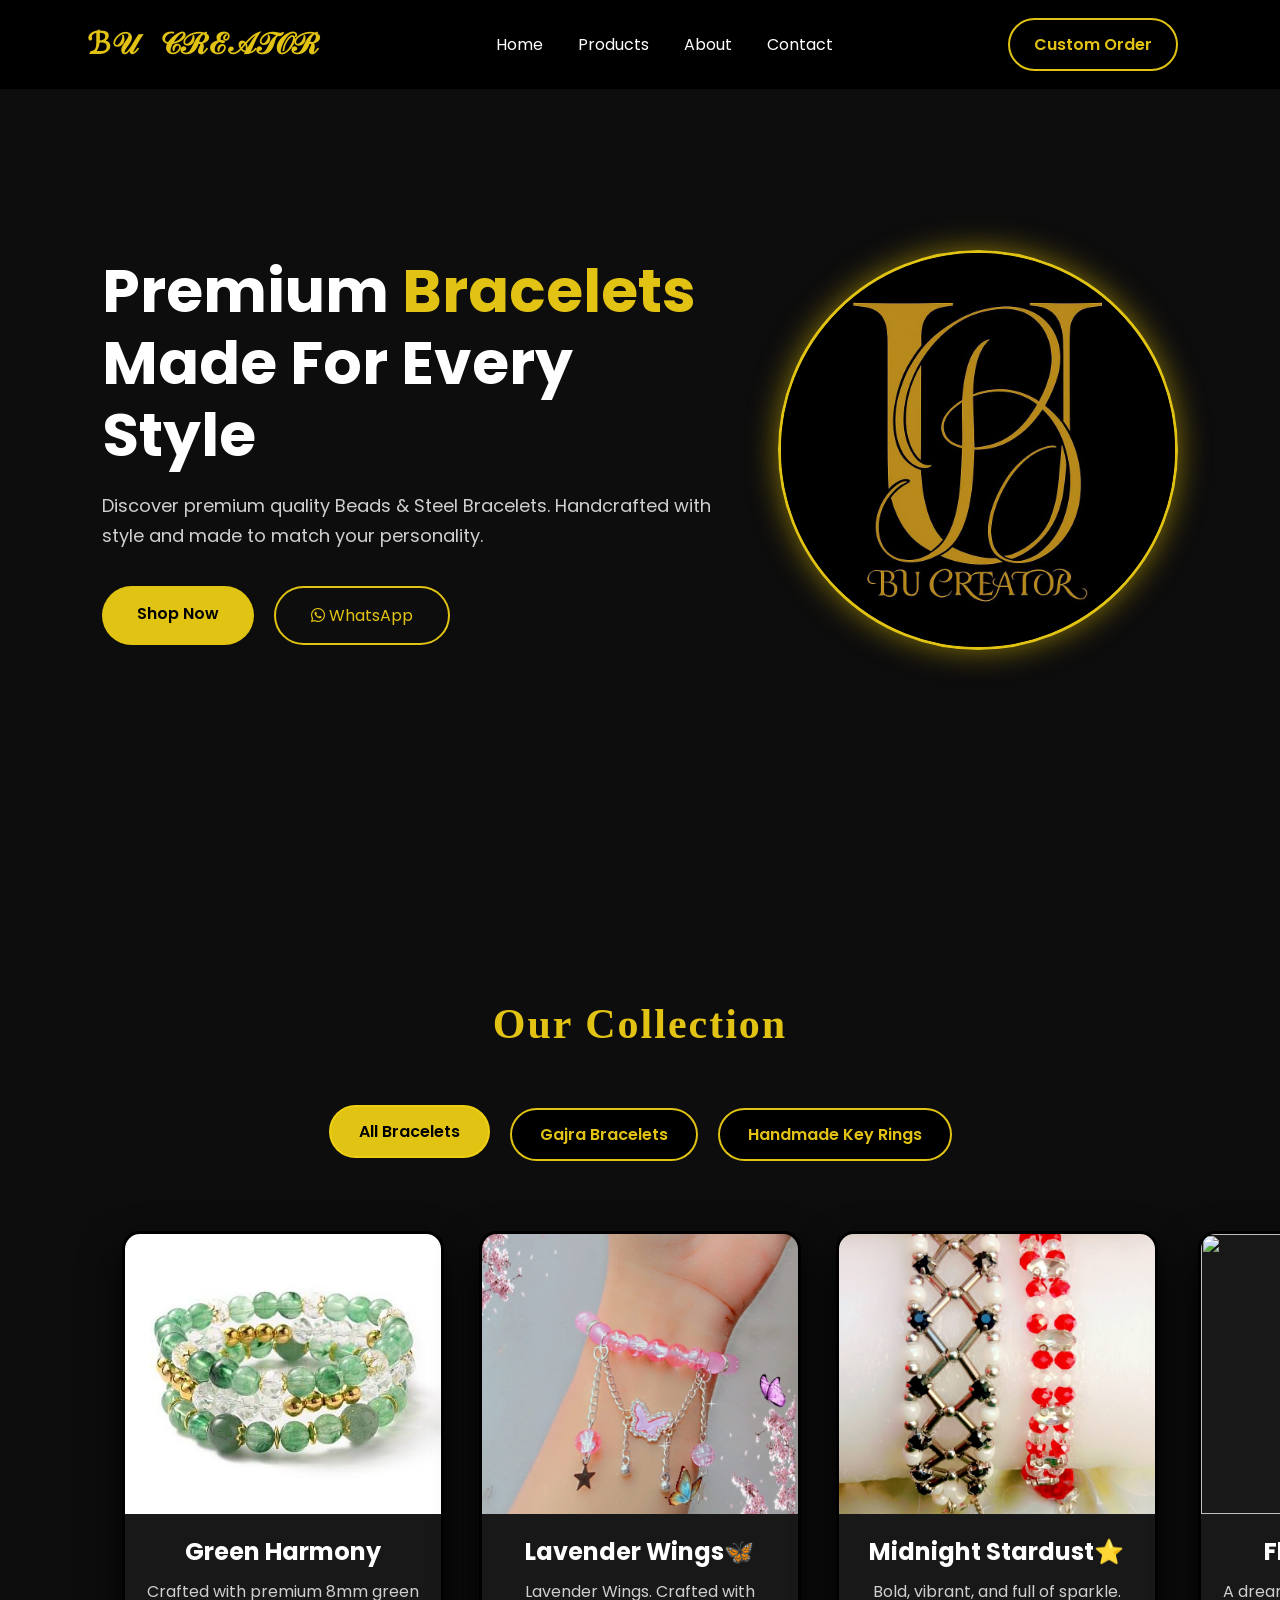
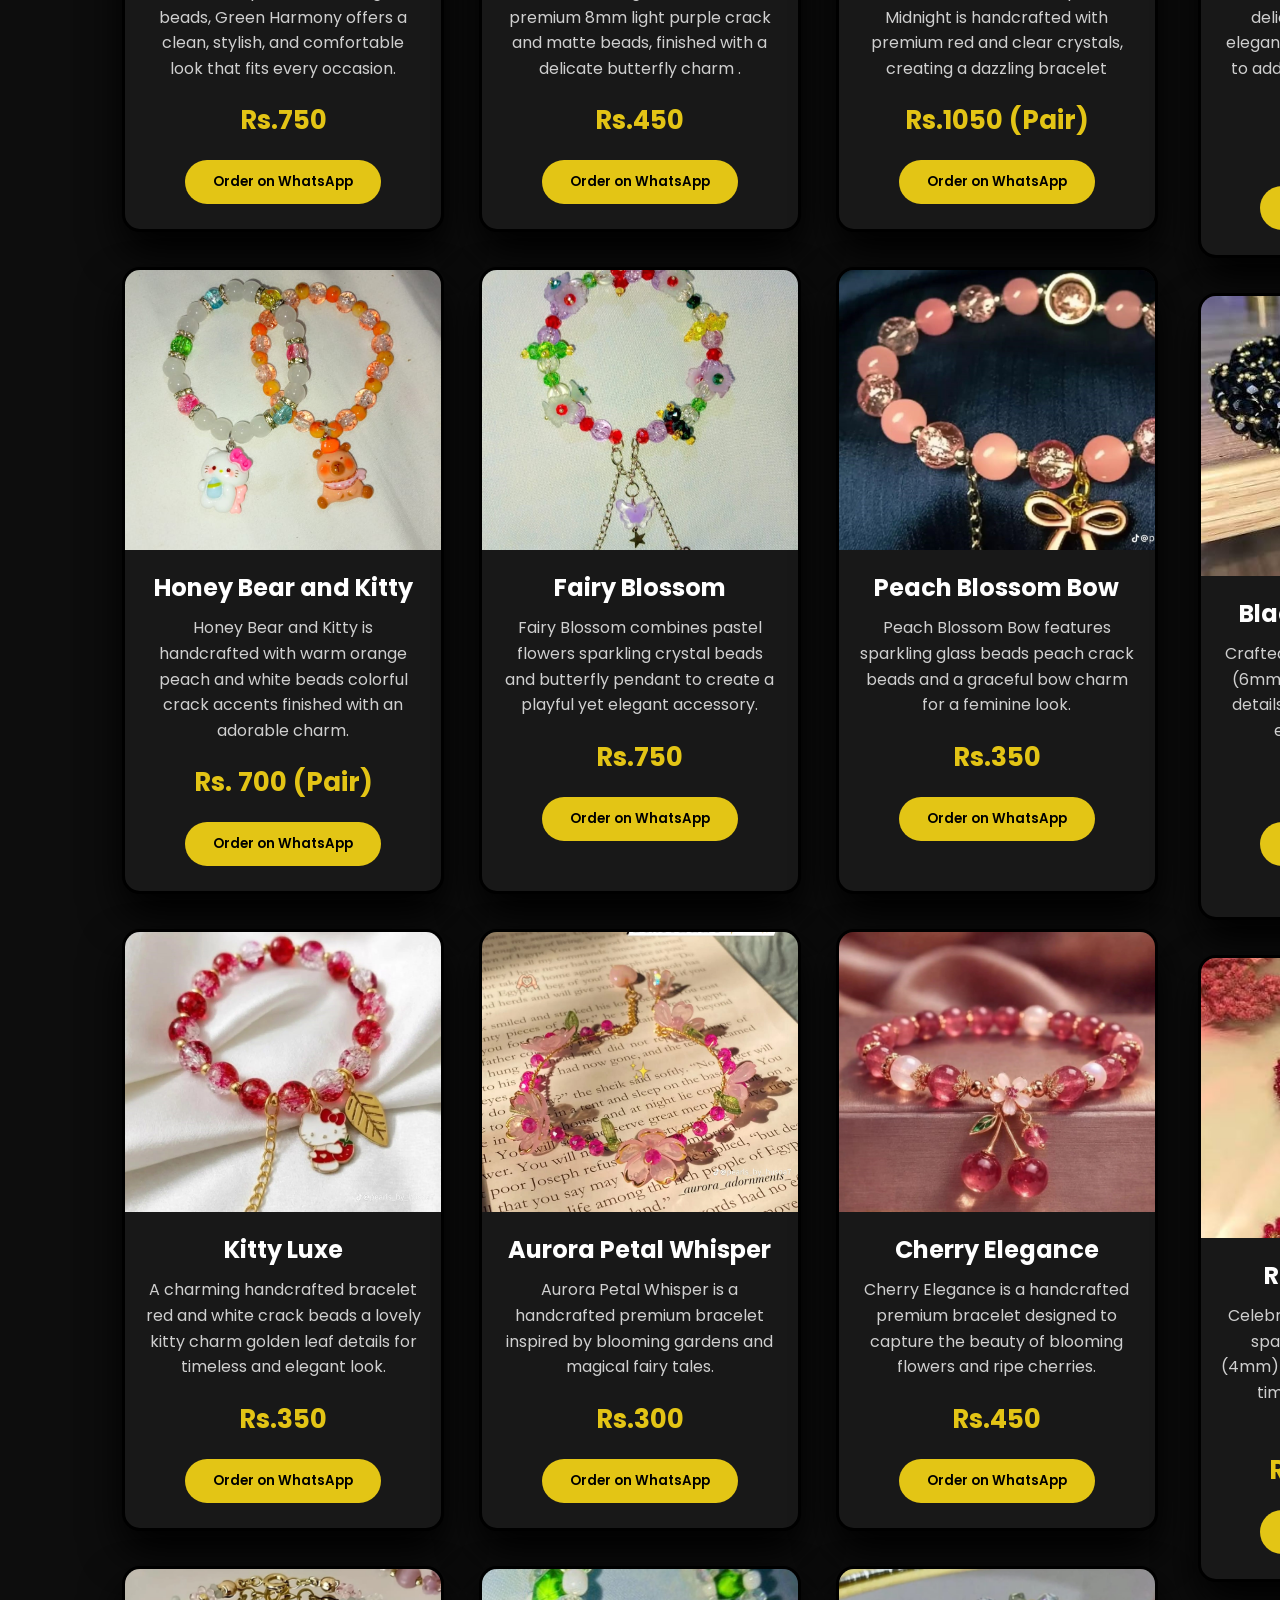
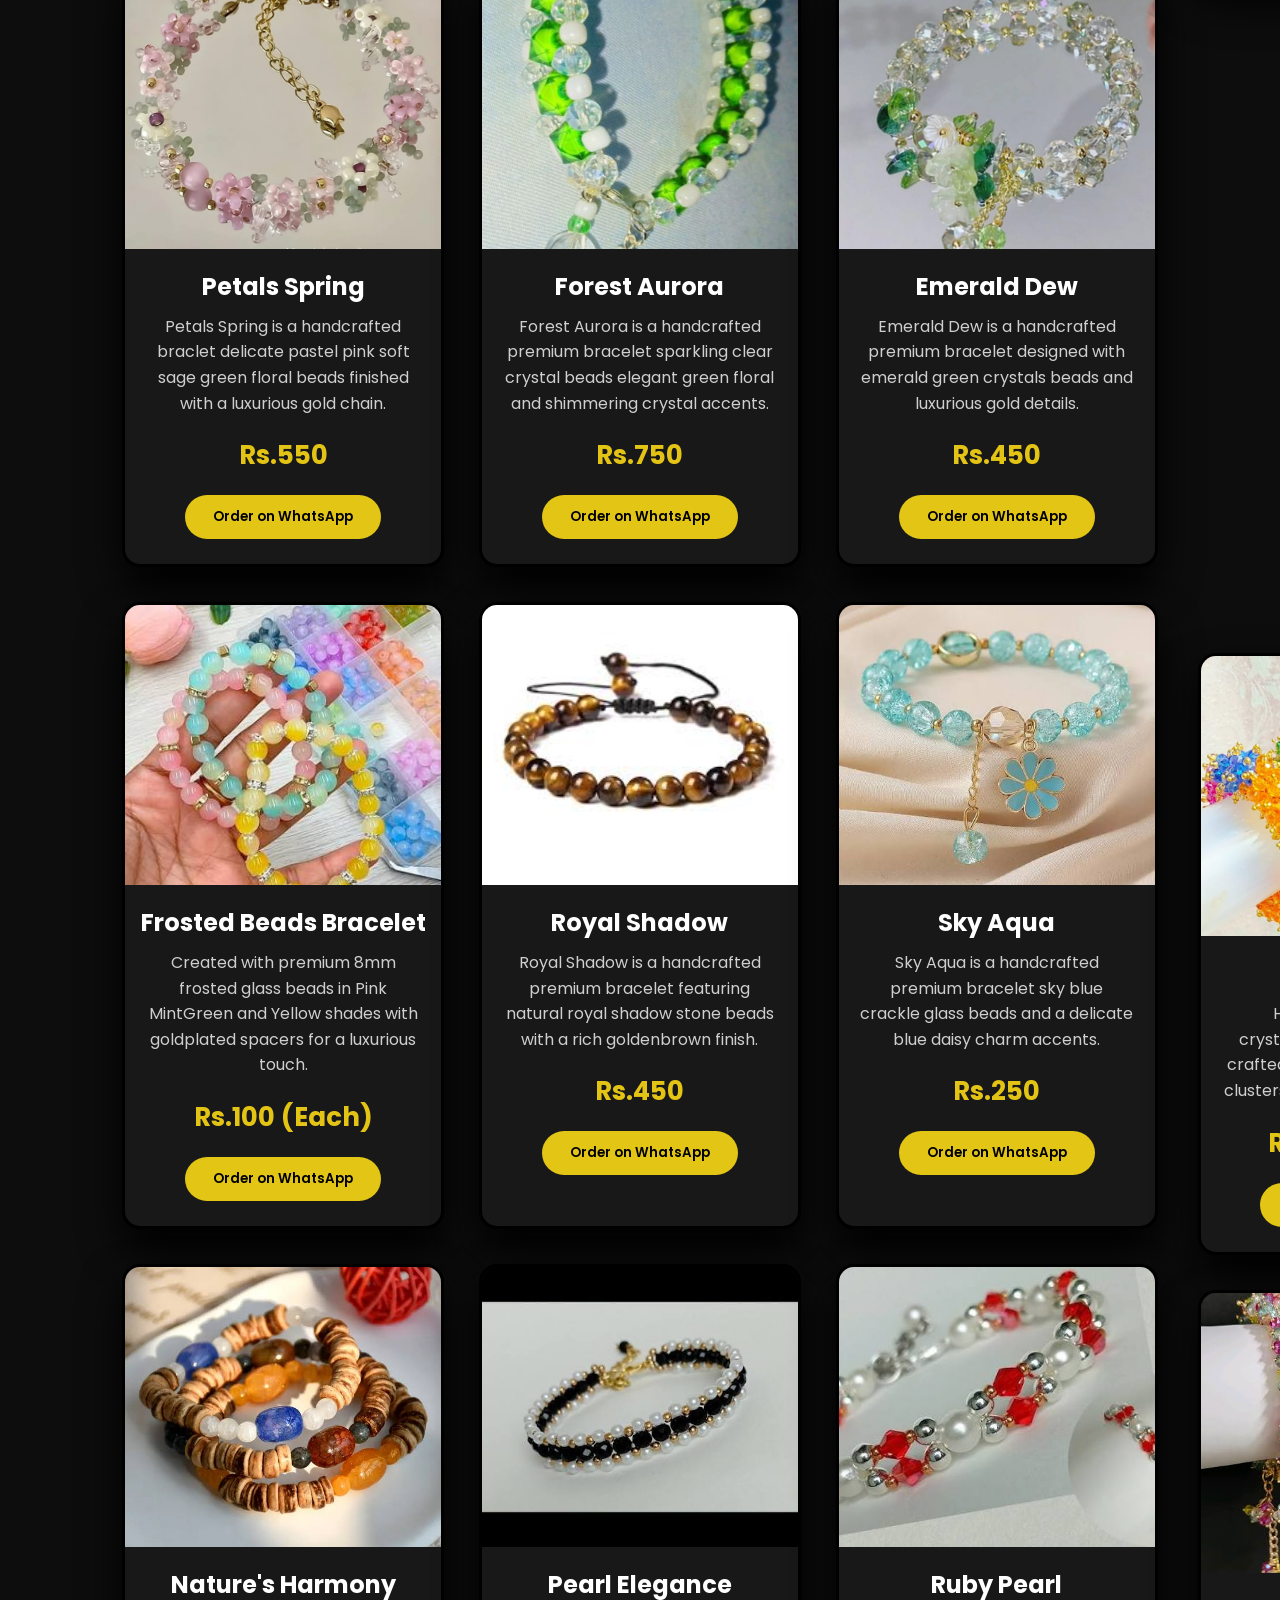
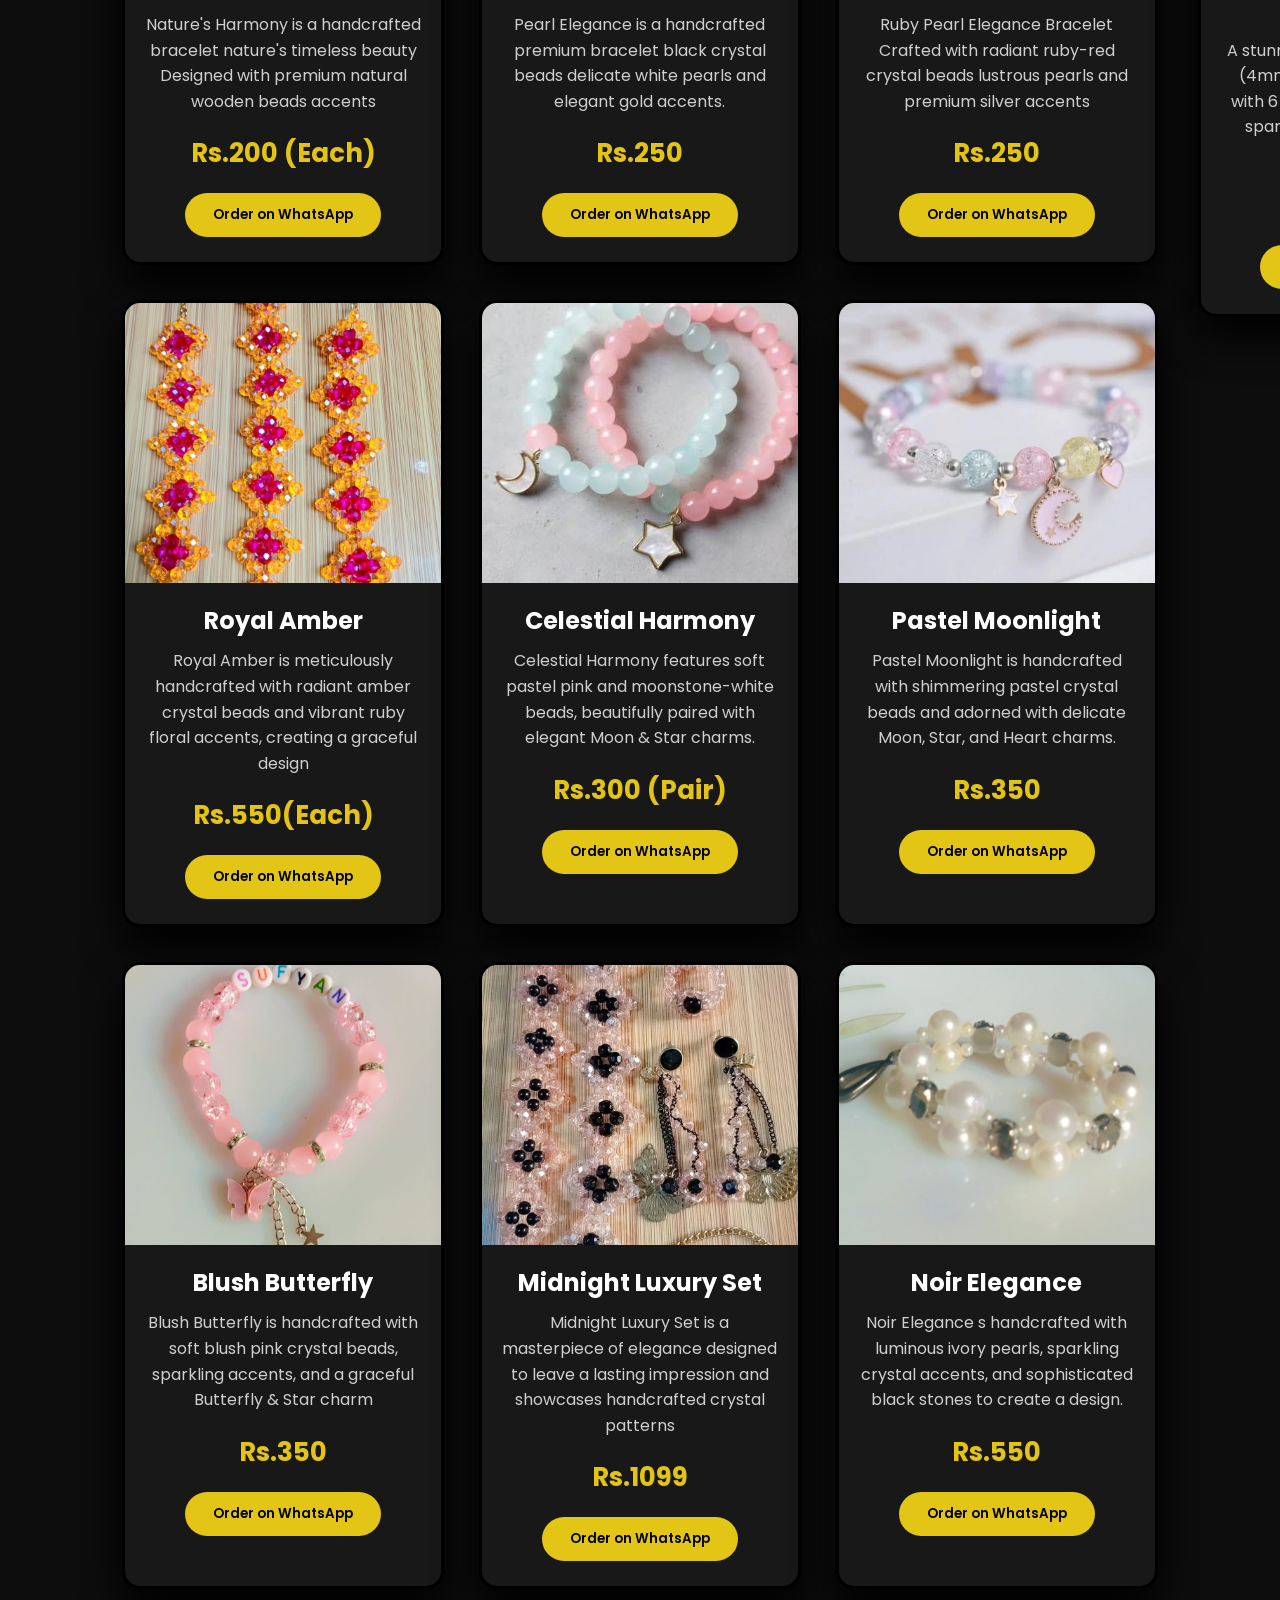
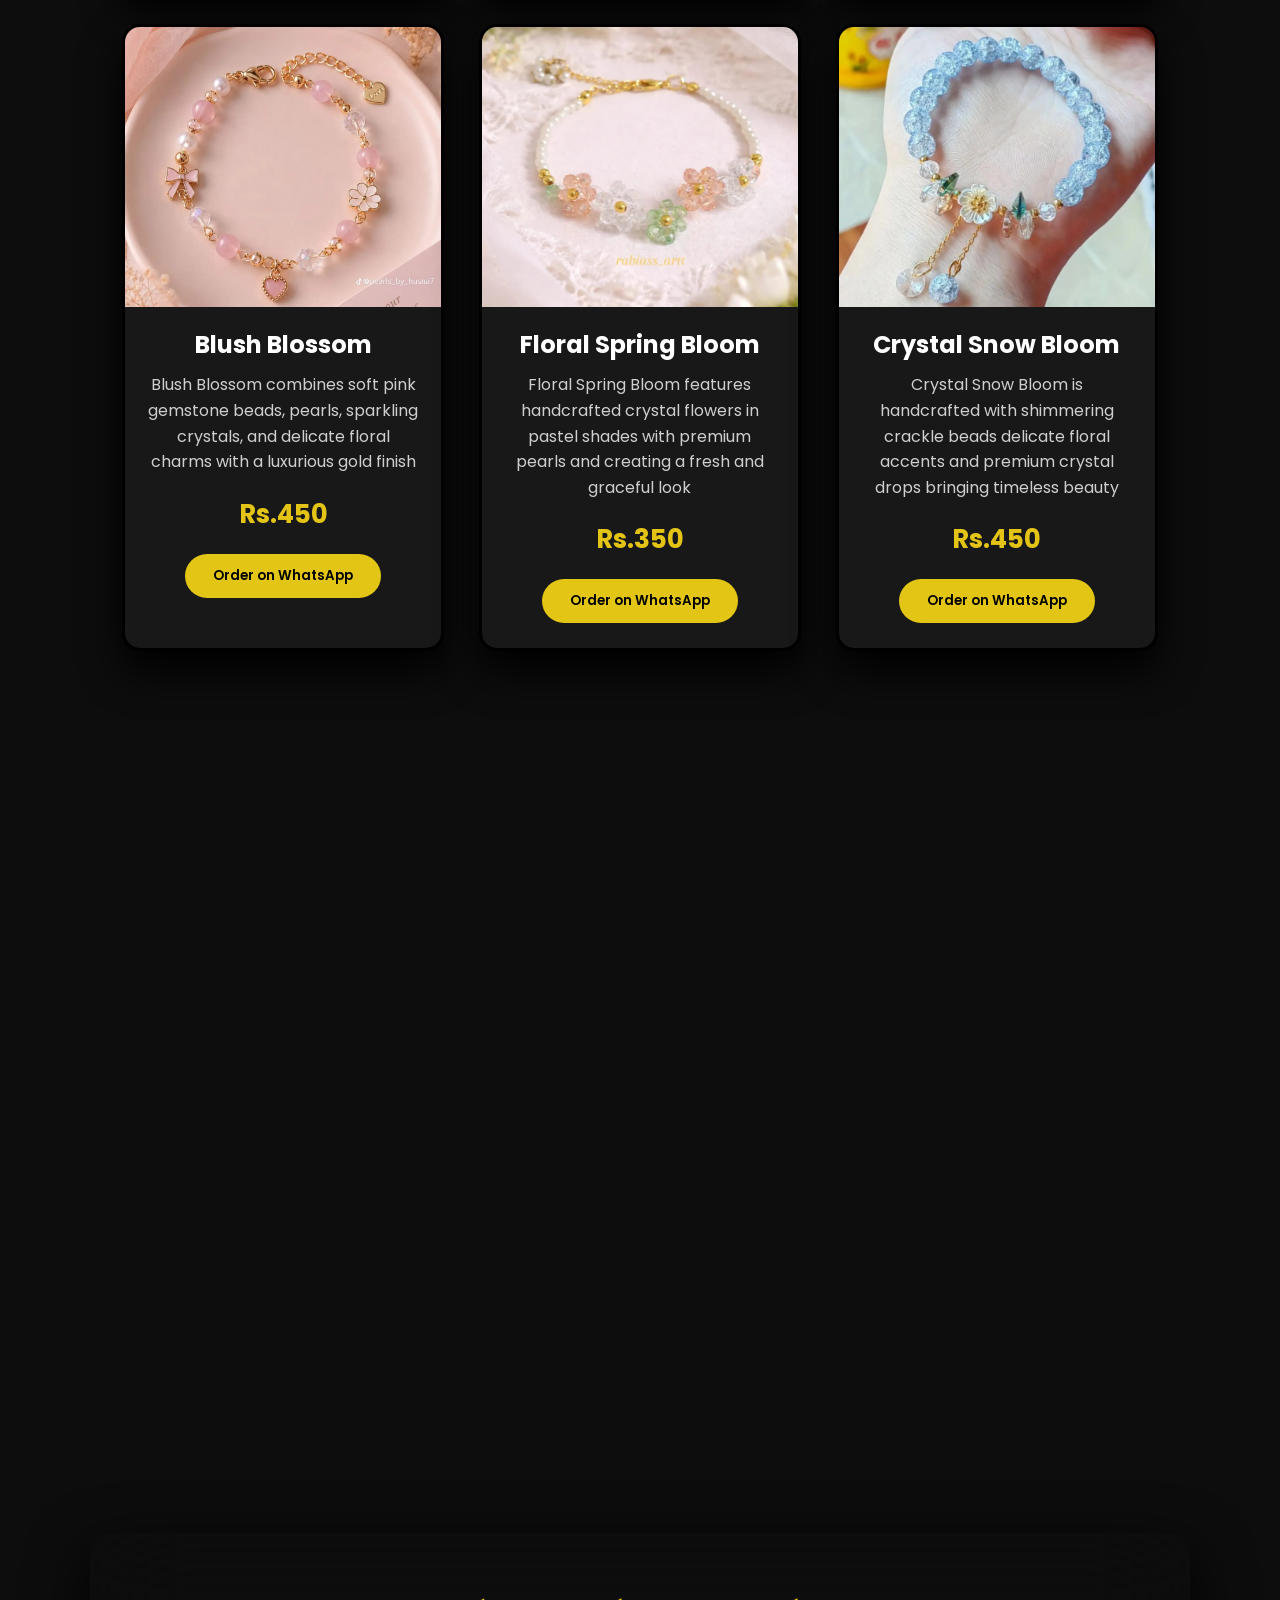
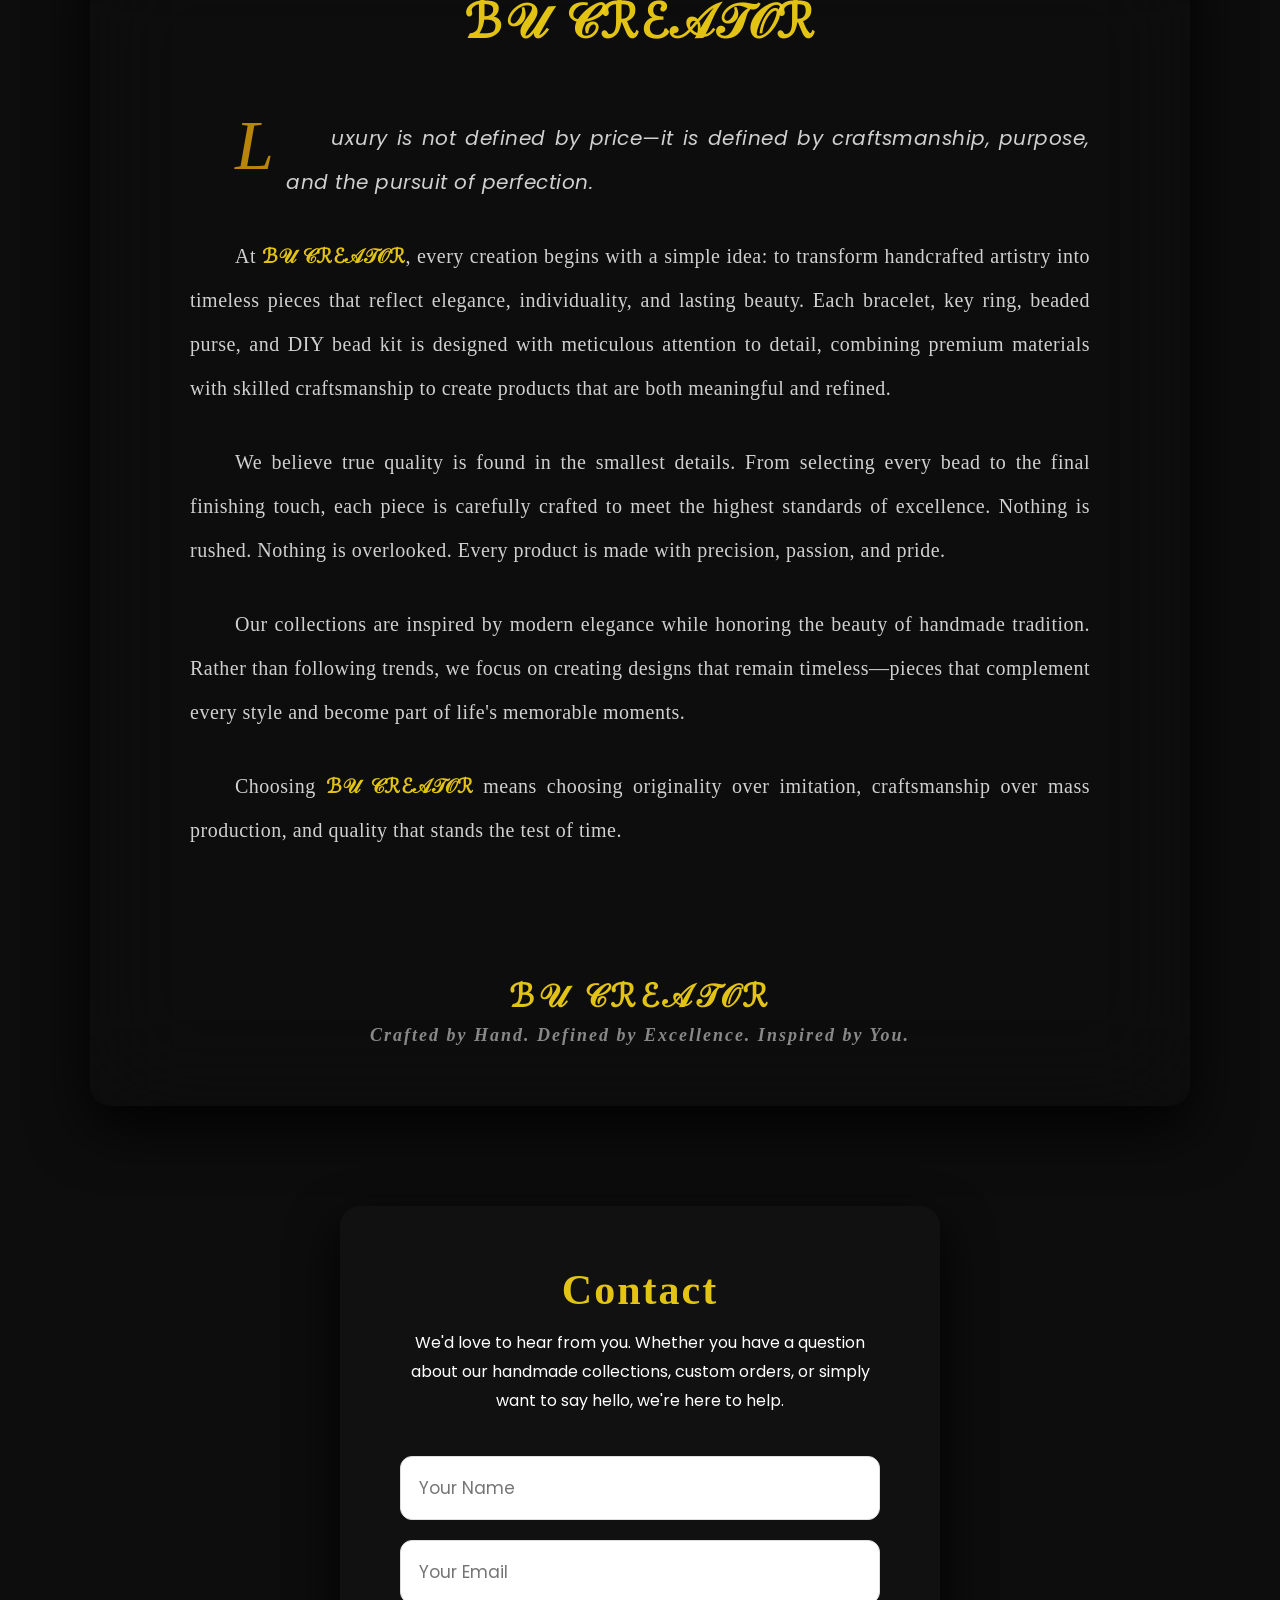
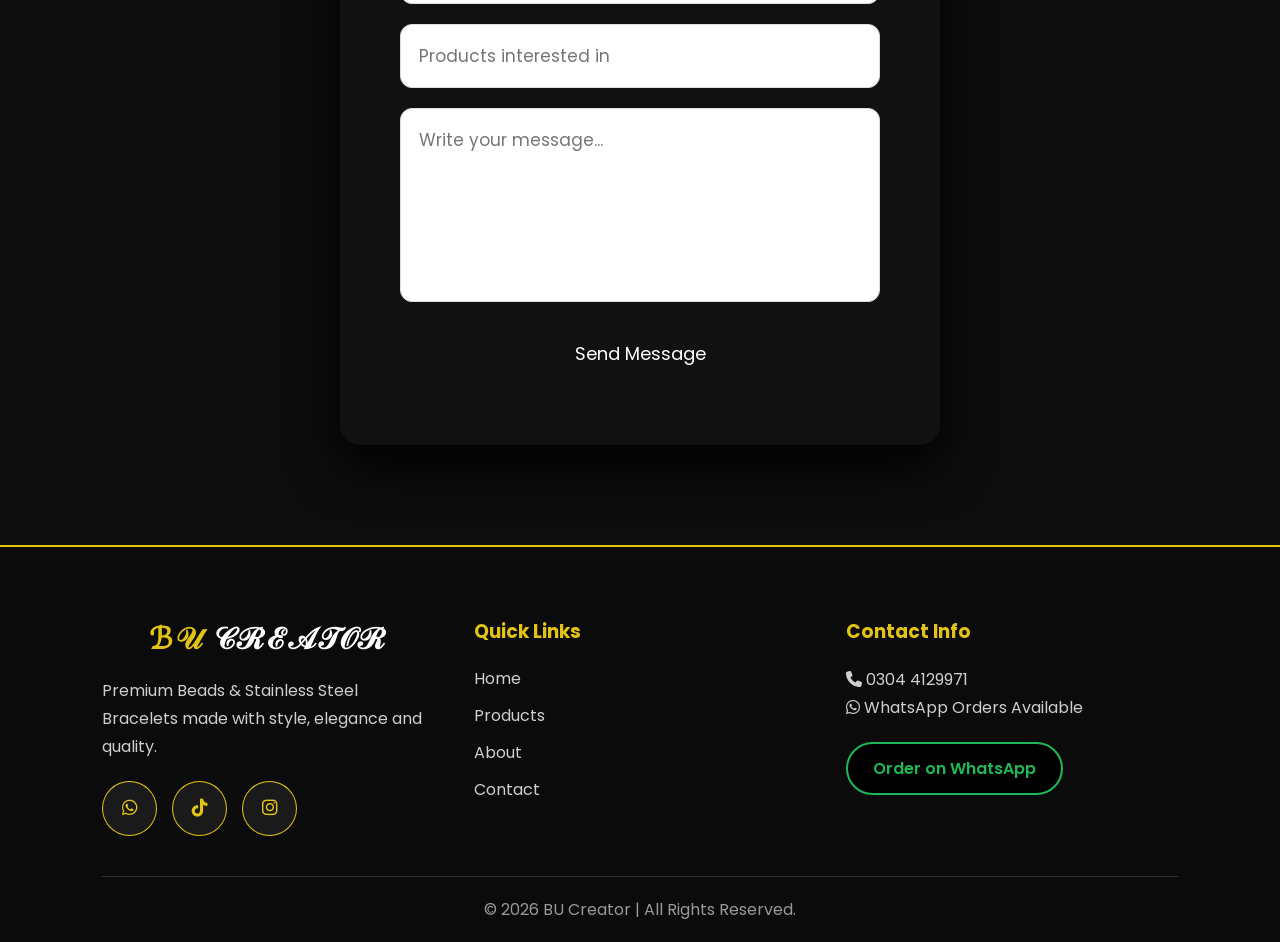
==== commit 715f1fca: "Update index.html" ====
--- a/index.html
+++ b/index.html
@@ -3,17 +3,32 @@
 <head>
     <meta charset="UTF-8">
     <meta name="viewport" content="width=device-width, initial-scale=1.0">
-    <title>ℬ𝒰 𝒞ℛℰ𝒜𝒯𝒪ℛ </title>
+
+    <title>ℬ𝒰 𝒞ℛℰ𝒜𝒯𝒪ℛ | Handmade Bracelets & Key Rings</title>
+
+    <meta name="description" content="Shop handmade charm bracelets, gajra bracelets, simple bracelets, and unique key rings at BU Creator. Stylish handmade accessories crafted with care.">
+
+    <meta name="keywords" content="handmade bracelets, charm bracelets, gajra bracelets, key rings, handmade jewelry, BU Creator">
+
+    <meta name="author" content="BU Creator">
+
+    <meta name="robots" content="index, follow">
+
+    <link rel="canonical" href="https://indexhtm6-bot.github.io/Bu-Creator/">
+
     <link rel="icon" type="image/x-icon" href="BU_Creator_Favicon.ico">
- 
+
     <link rel="stylesheet" href="style.css">
     <link rel="stylesheet" href="https://unpkg.com/aos@2.3.4/dist/aos.css">
-    
-    <!-- Google Font -->
+
     <link href="https://fonts.googleapis.com/css2?family=Poppins:wght@300;400;500;600;700&display=swap" rel="stylesheet">
 
-    <!-- Font Awesome -->
     <link rel="stylesheet" href="https://cdnjs.cloudflare.com/ajax/libs/font-awesome/6.6.0/css/all.min.css">
+    <meta property="og:title" content="BU Creator | Handmade Bracelets & Key Rings">
+<meta property="og:description" content="Discover beautiful handmade bracelets and key rings at BU Creator.">
+<meta property="og:image" content="https://indexhtm6-bot.github.io/Bu-Creator/banner logo.png">
+<meta property="og:url" content="https://indexhtm6-bot.github.io/Bu-Creator/">
+<meta property="og:type" content="website">
 </head>
 <body>
 
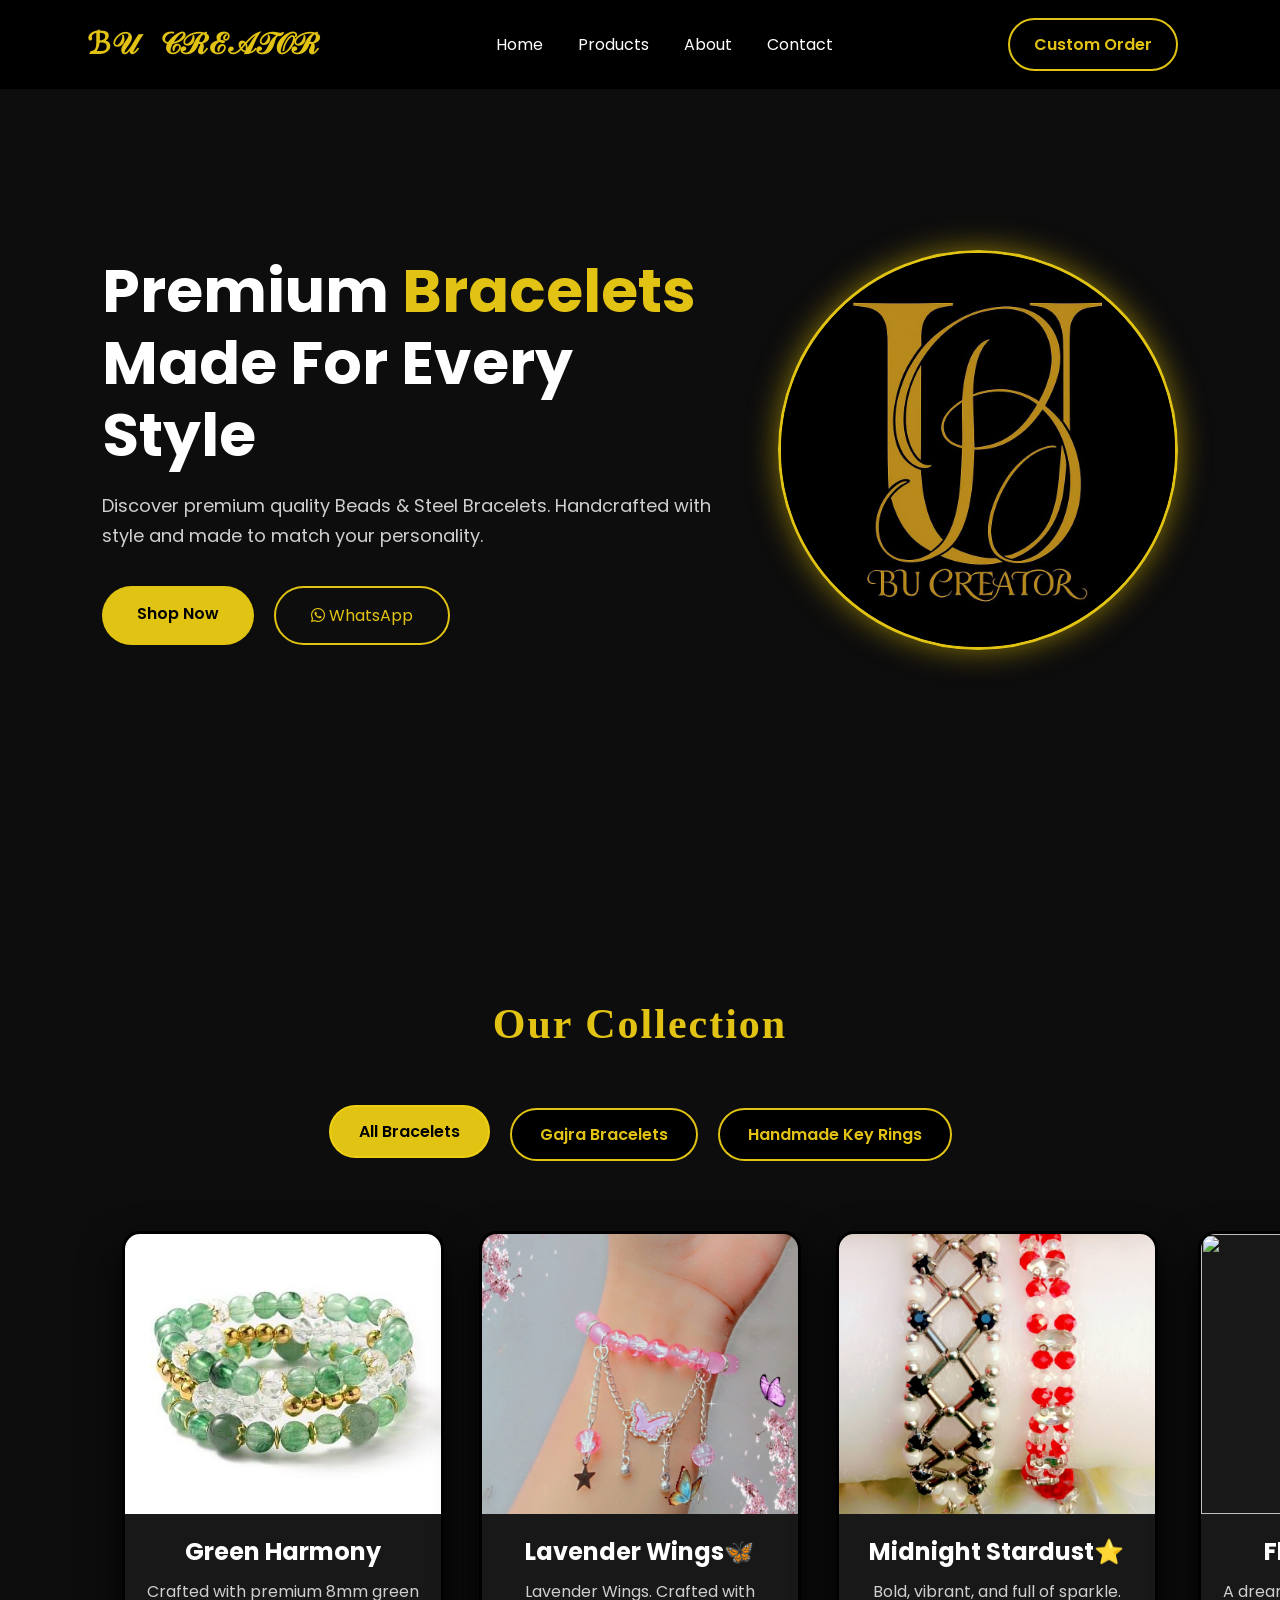
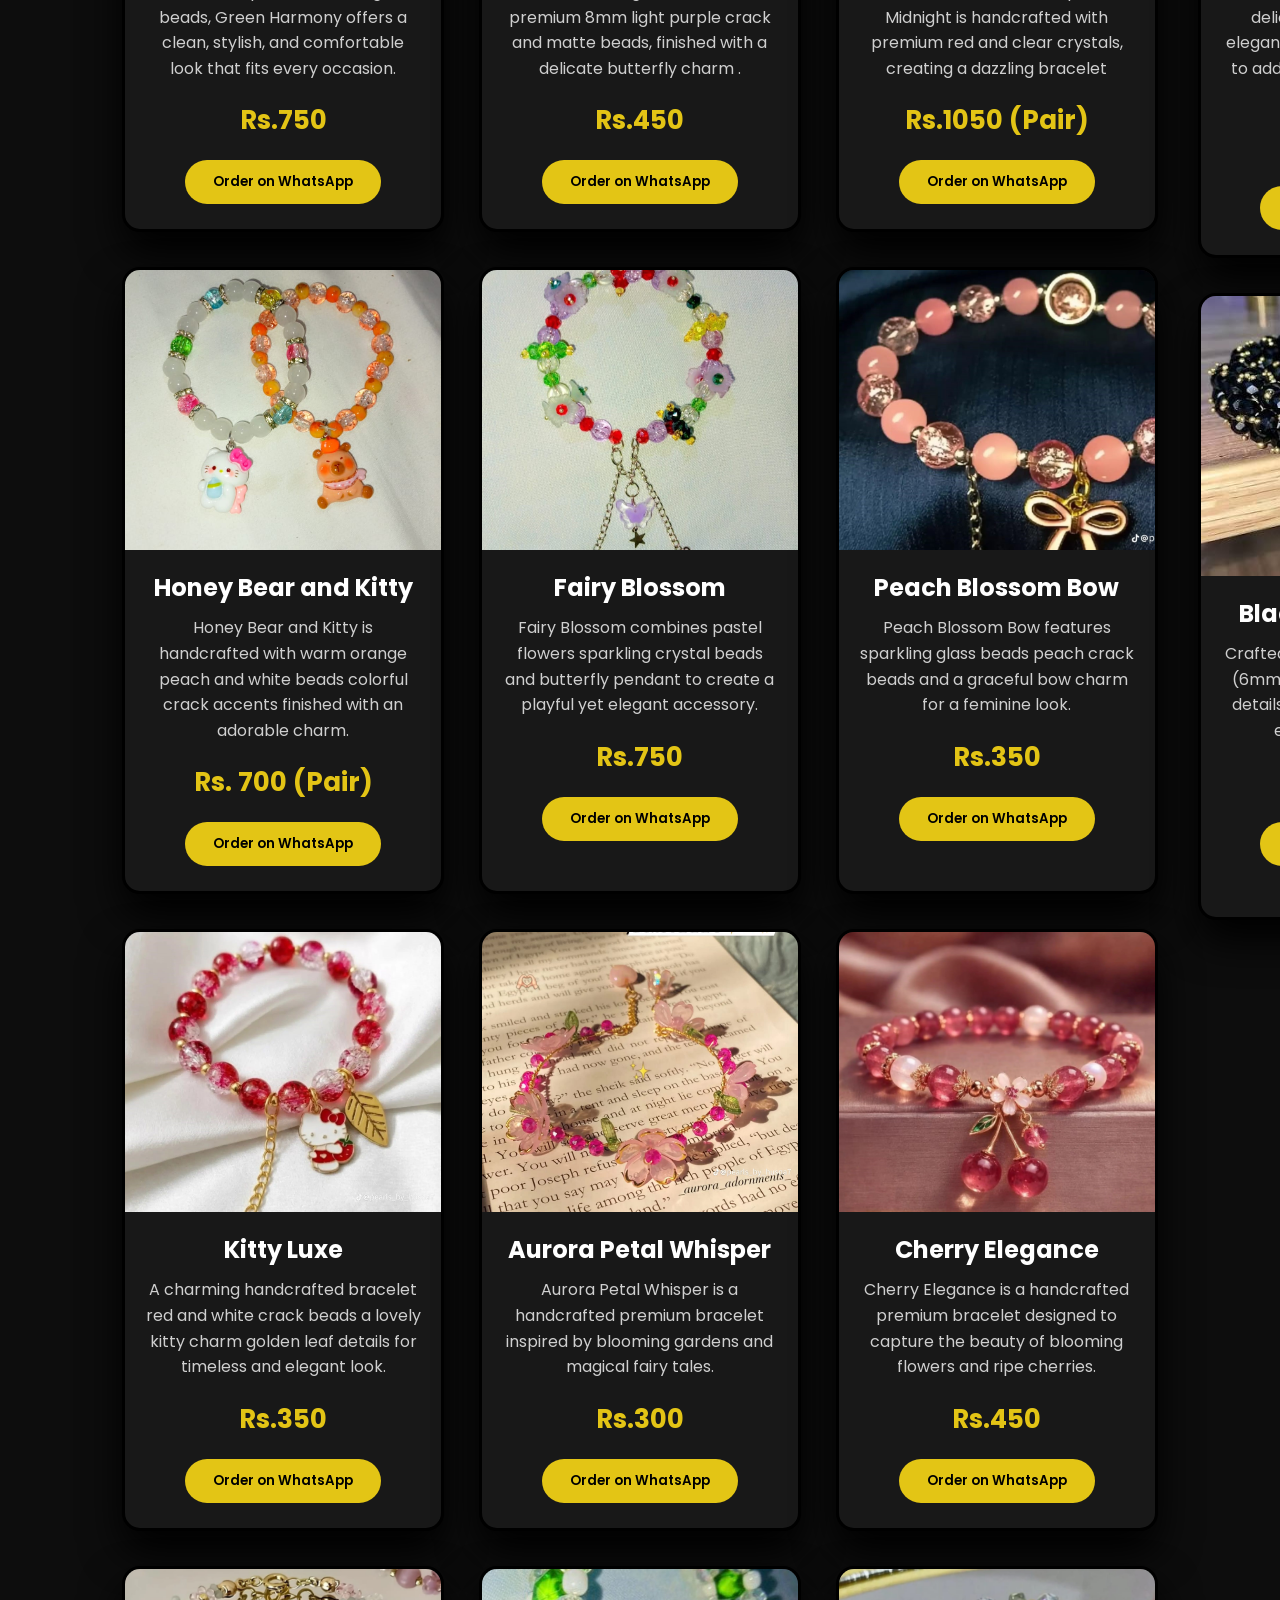
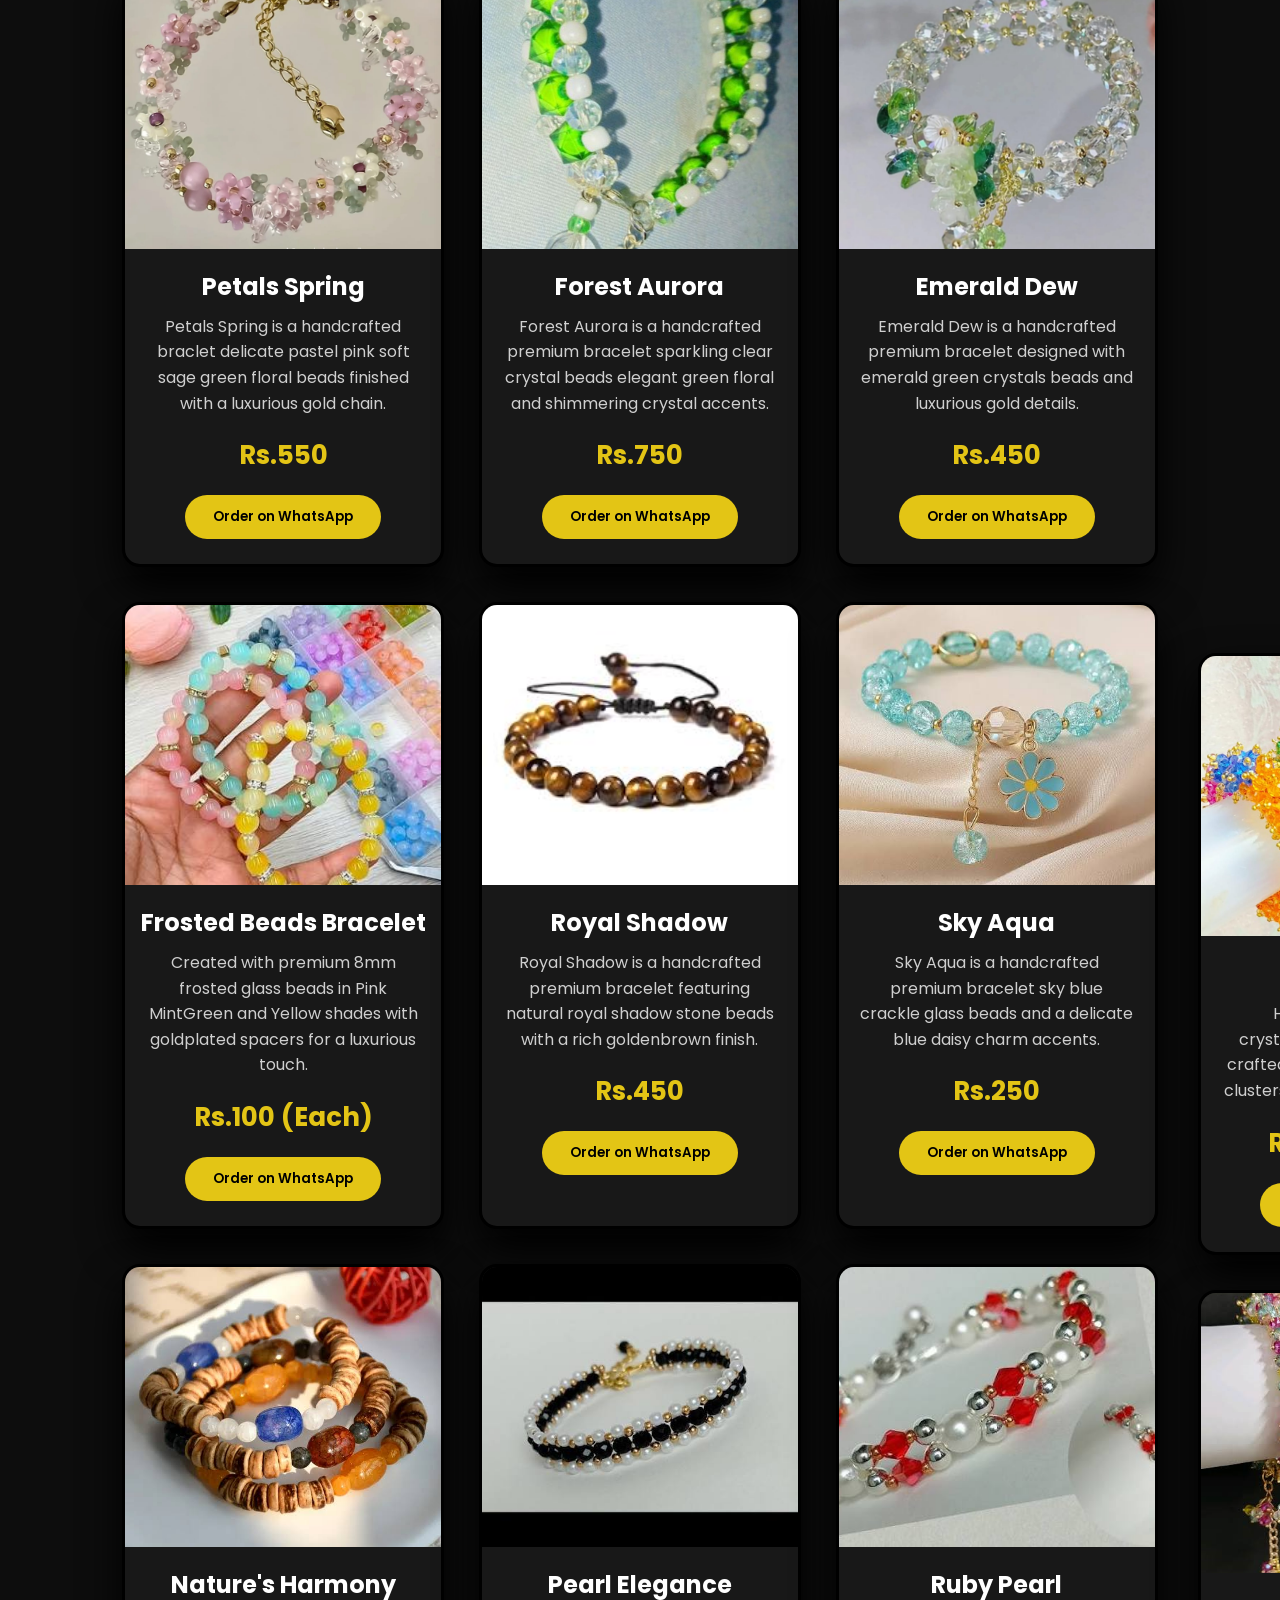
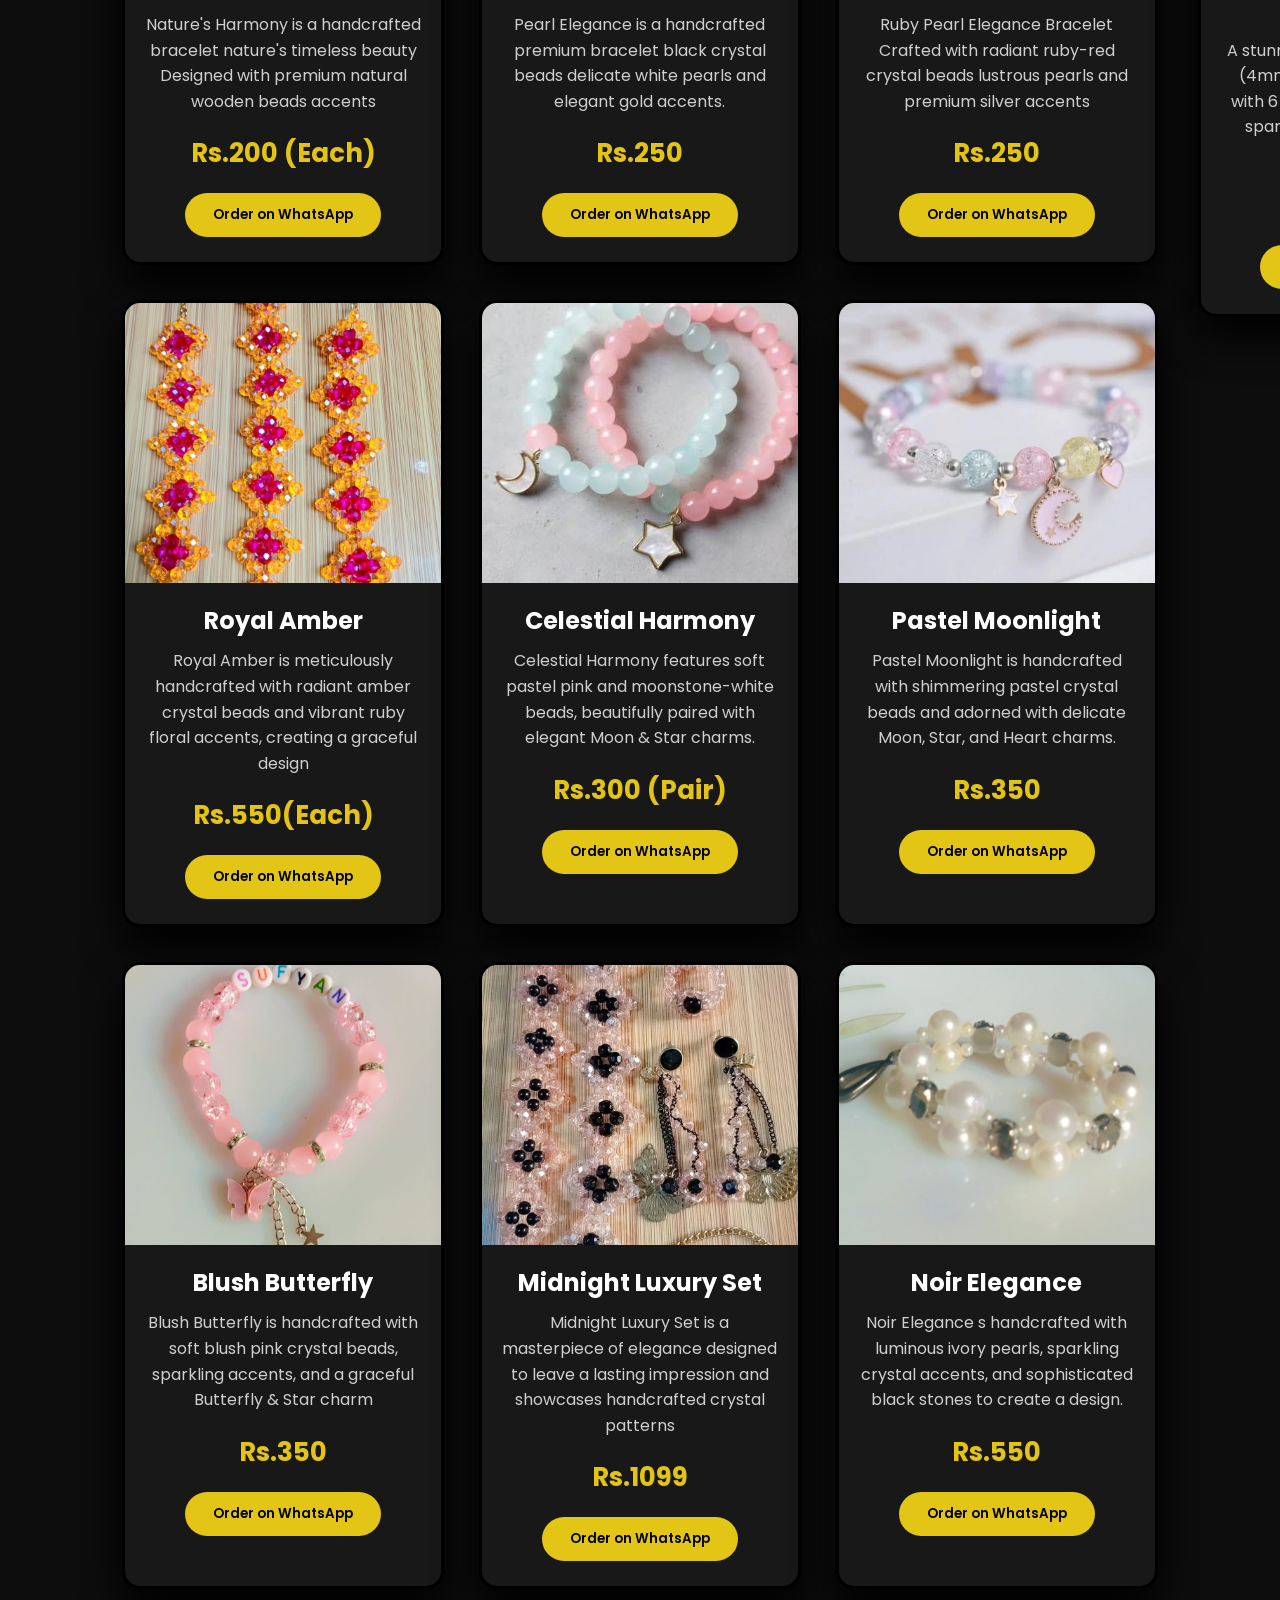
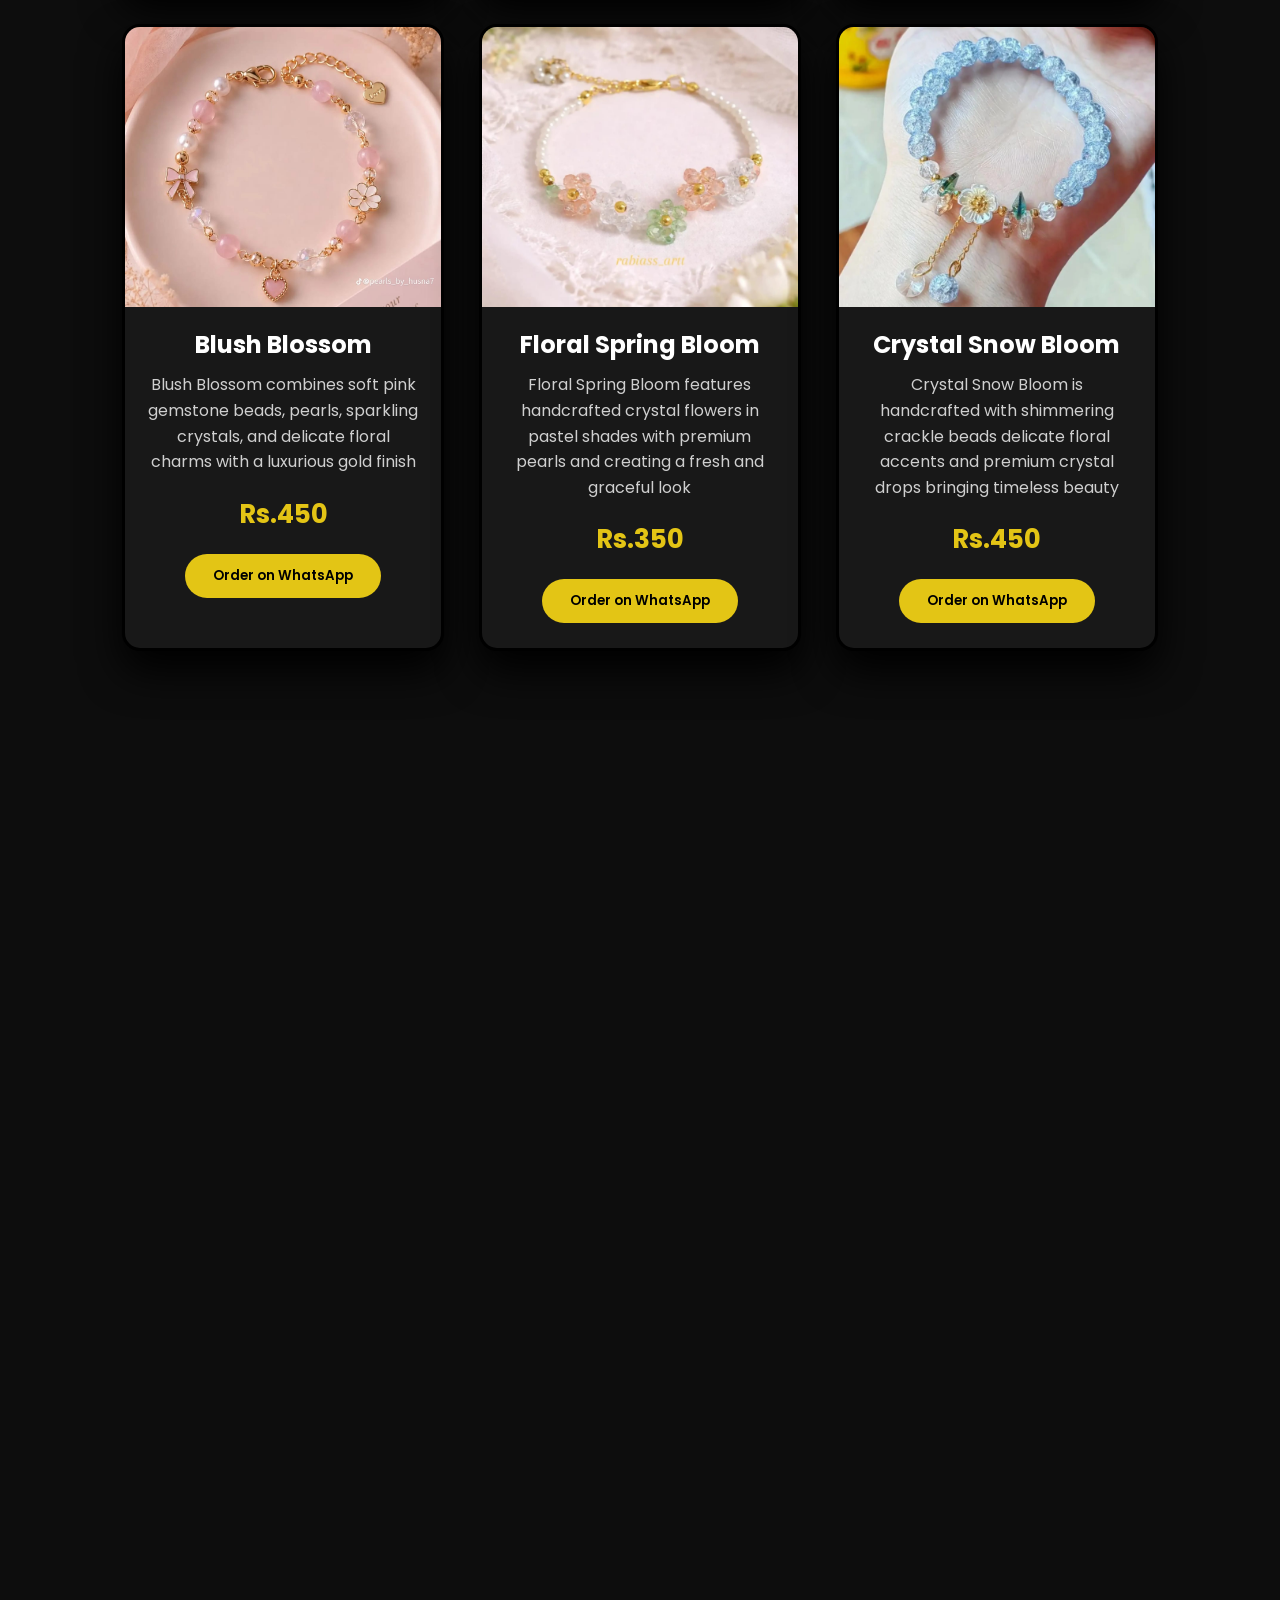
==== commit f27f3dc5: "Update index.html" ====
--- a/index.html
+++ b/index.html
@@ -29,6 +29,7 @@
 <meta property="og:image" content="https://indexhtm6-bot.github.io/Bu-Creator/banner logo.png">
 <meta property="og:url" content="https://indexhtm6-bot.github.io/Bu-Creator/">
 <meta property="og:type" content="website">
+<meta name="viewport" content="width=device-width, initial-scale=1.0">
 </head>
 <body>
 
@@ -1270,20 +1271,75 @@
 
 <script>
     AOS.init({
-        duration: 1000,
+        duration: 800,
         once: true,
-        offset: 120
+        offset: 80
     });
 
     function goToSlide(slideIndex) {
+
         const slider = document.getElementById('slider');
+        const slides = document.querySelectorAll('.slide');
         const buttons = document.querySelectorAll('.collection-btn');
 
-        slider.style.transform = `translateX(-${slideIndex * 20}%)`;
-
-        buttons.forEach(btn => btn.classList.remove('active'));
+        /* Move slider */
+        slider.style.transform =
+            `translateX(-${slideIndex * 20}%)`;
+
+        /* Active button */
+        buttons.forEach(btn => {
+            btn.classList.remove('active');
+        });
+
         buttons[slideIndex].classList.add('active');
+
+        /* Fix slider height */
+        const activeSlide = slides[slideIndex];
+
+        if (activeSlide) {
+            slider.style.height = activeSlide.scrollHeight + 'px';
+        }
+
+        /* Refresh AOS for new cards */
+        setTimeout(() => {
+            AOS.refreshHard();
+        }, 100);
     }
+
+    /* Set correct height on page load */
+    window.addEventListener('load', function () {
+
+        const slider = document.getElementById('slider');
+        const slides = document.querySelectorAll('.slide');
+
+        if (slides.length > 0) {
+            slider.style.height = slides[0].scrollHeight + 'px';
+        }
+
+    });
+
+    /* Fix height when screen size changes */
+    window.addEventListener('resize', function () {
+
+        const slider = document.getElementById('slider');
+        const slides = document.querySelectorAll('.slide');
+        const activeButton =
+            document.querySelector('.collection-btn.active');
+
+        if (!slider || !slides.length) return;
+
+        let activeIndex = 0;
+
+        document.querySelectorAll('.collection-btn')
+            .forEach((btn, index) => {
+                if (btn.classList.contains('active')) {
+                    activeIndex = index;
+                }
+            });
+
+        slider.style.height =
+            slides[activeIndex].scrollHeight + 'px';
+    });
 </script>
 </body>
 </html>
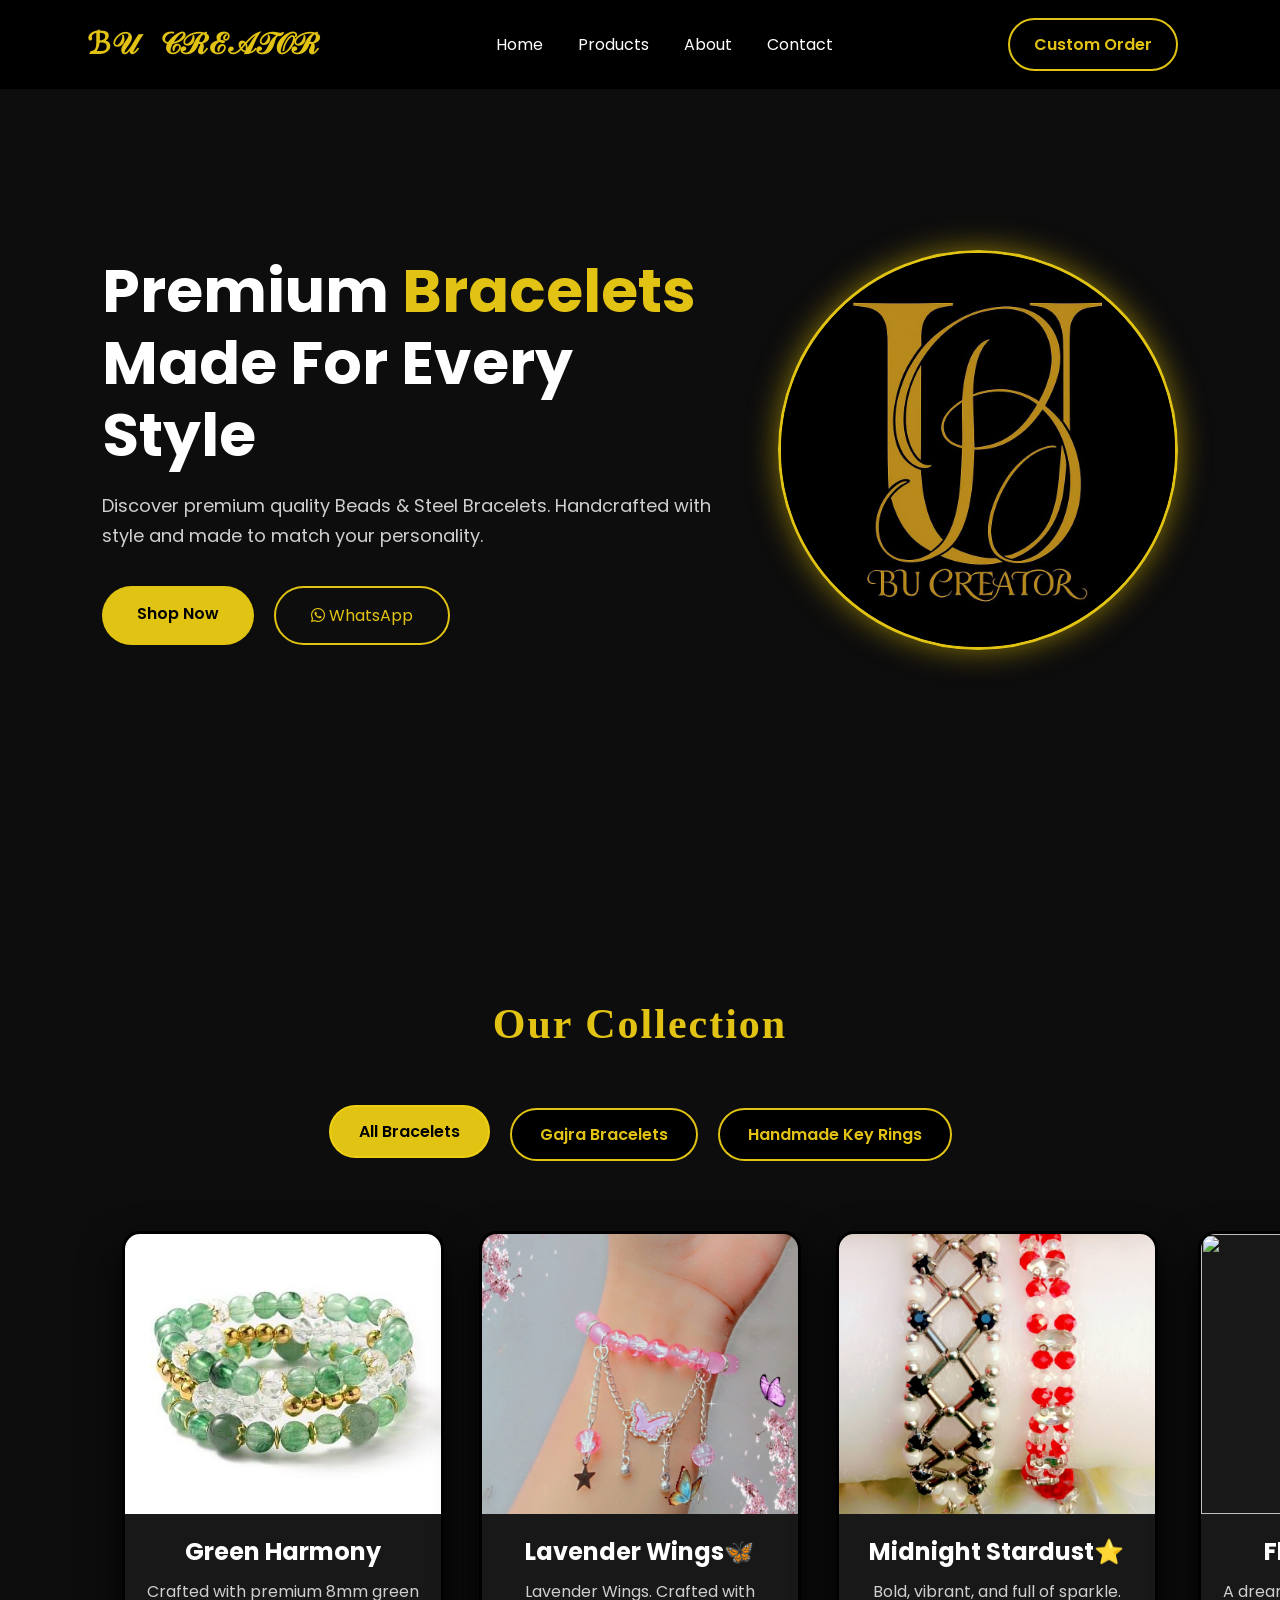
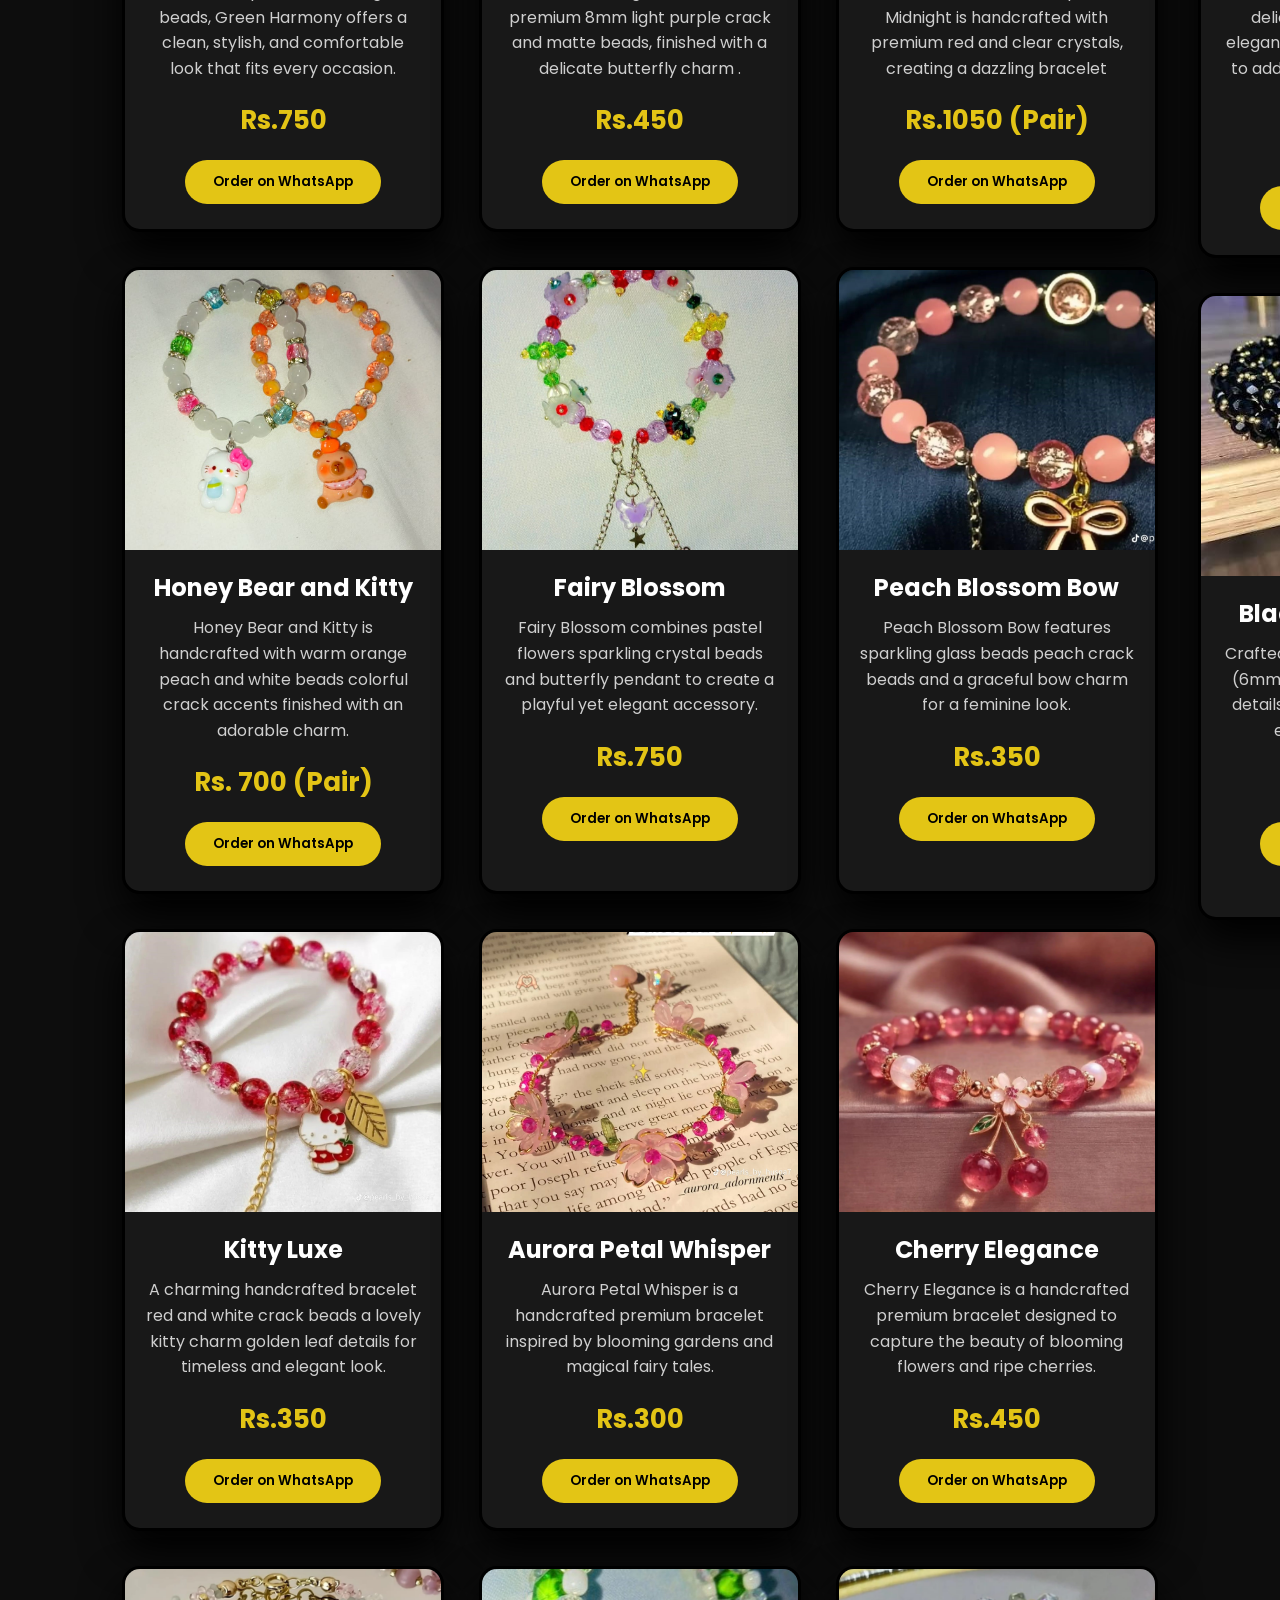
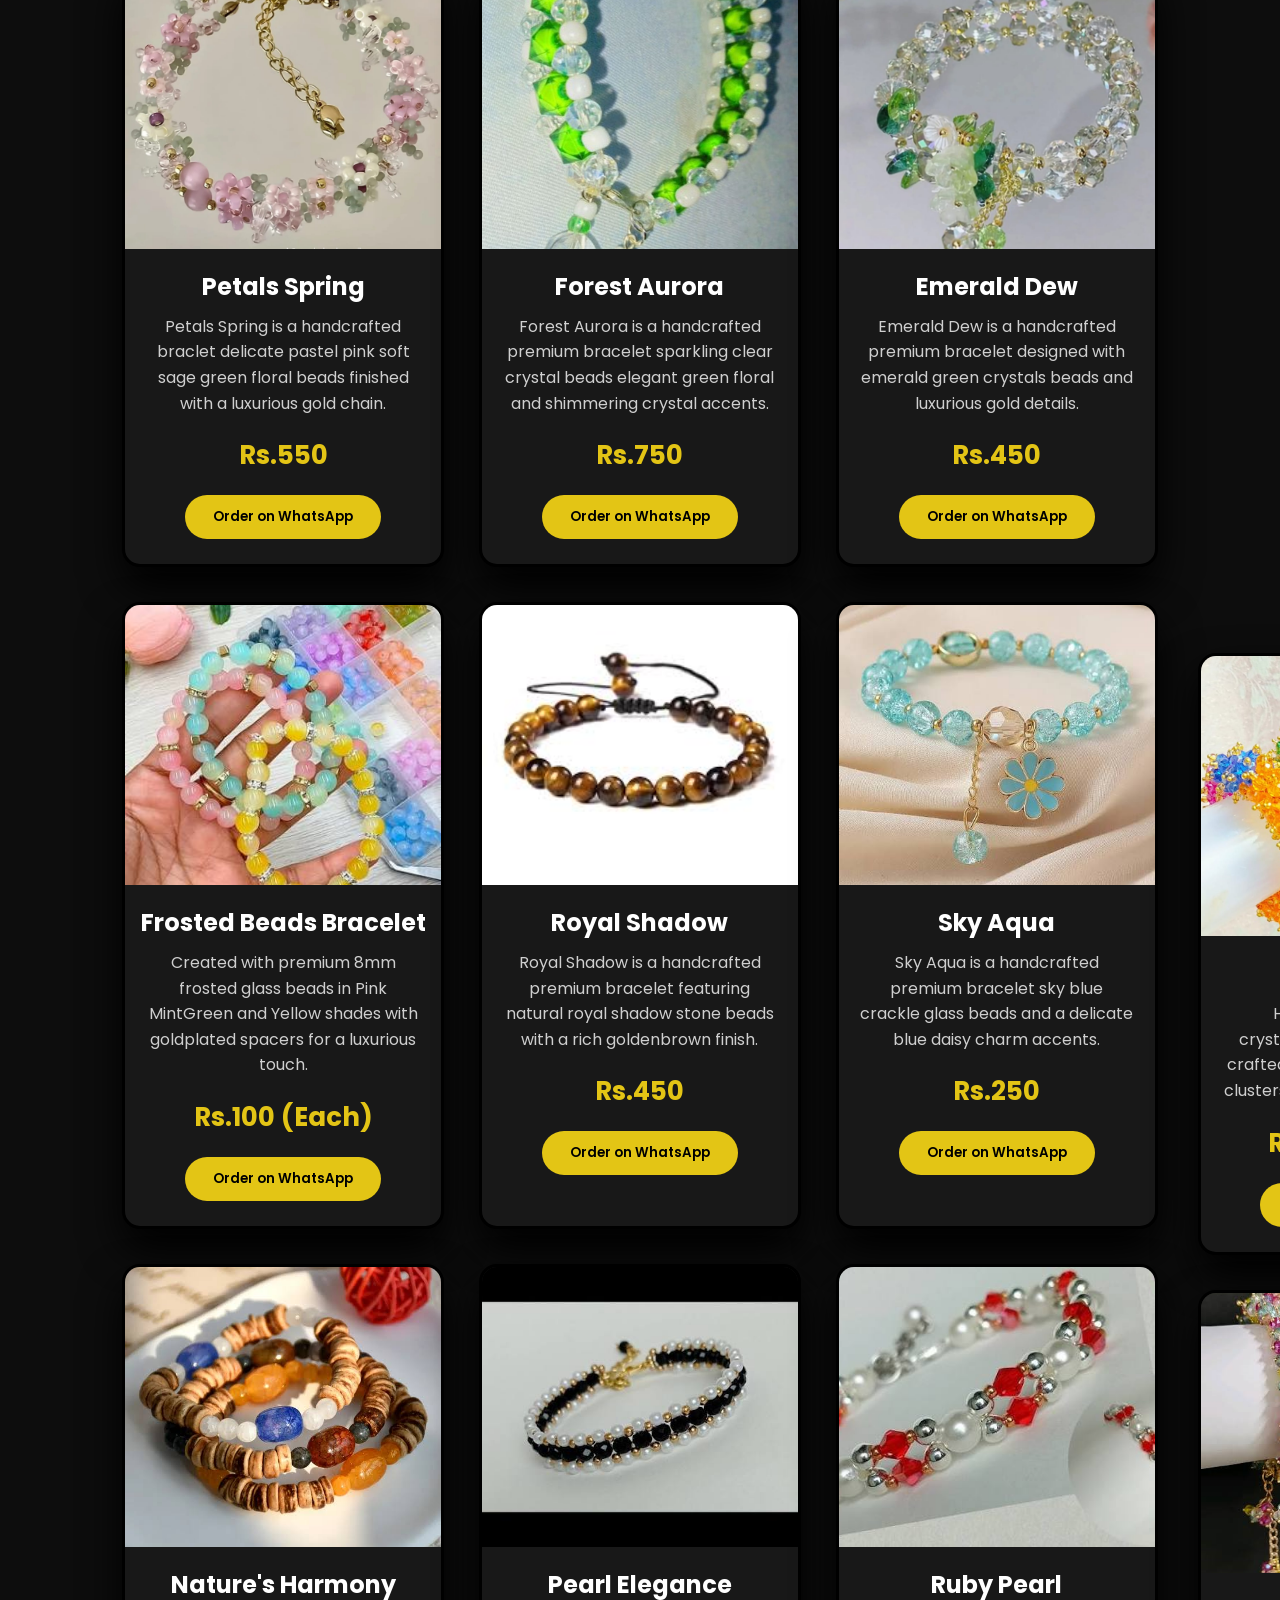
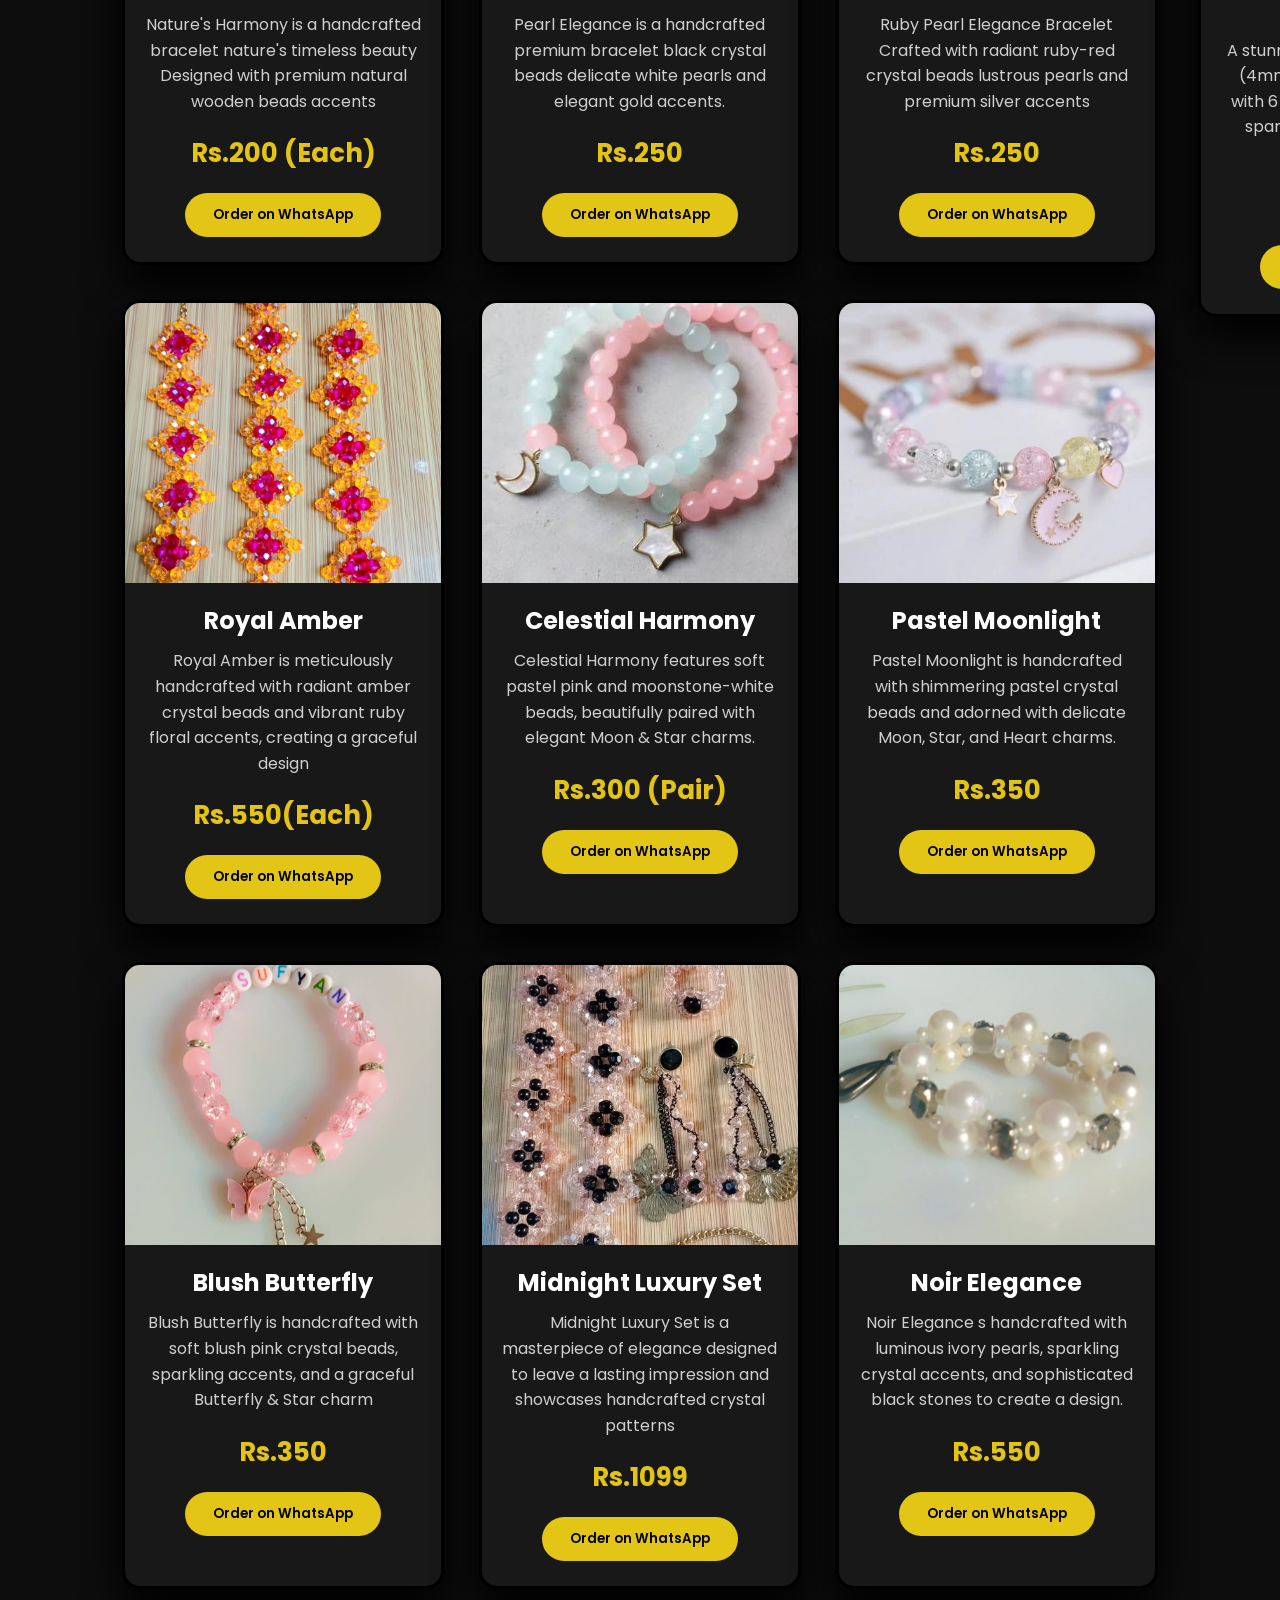
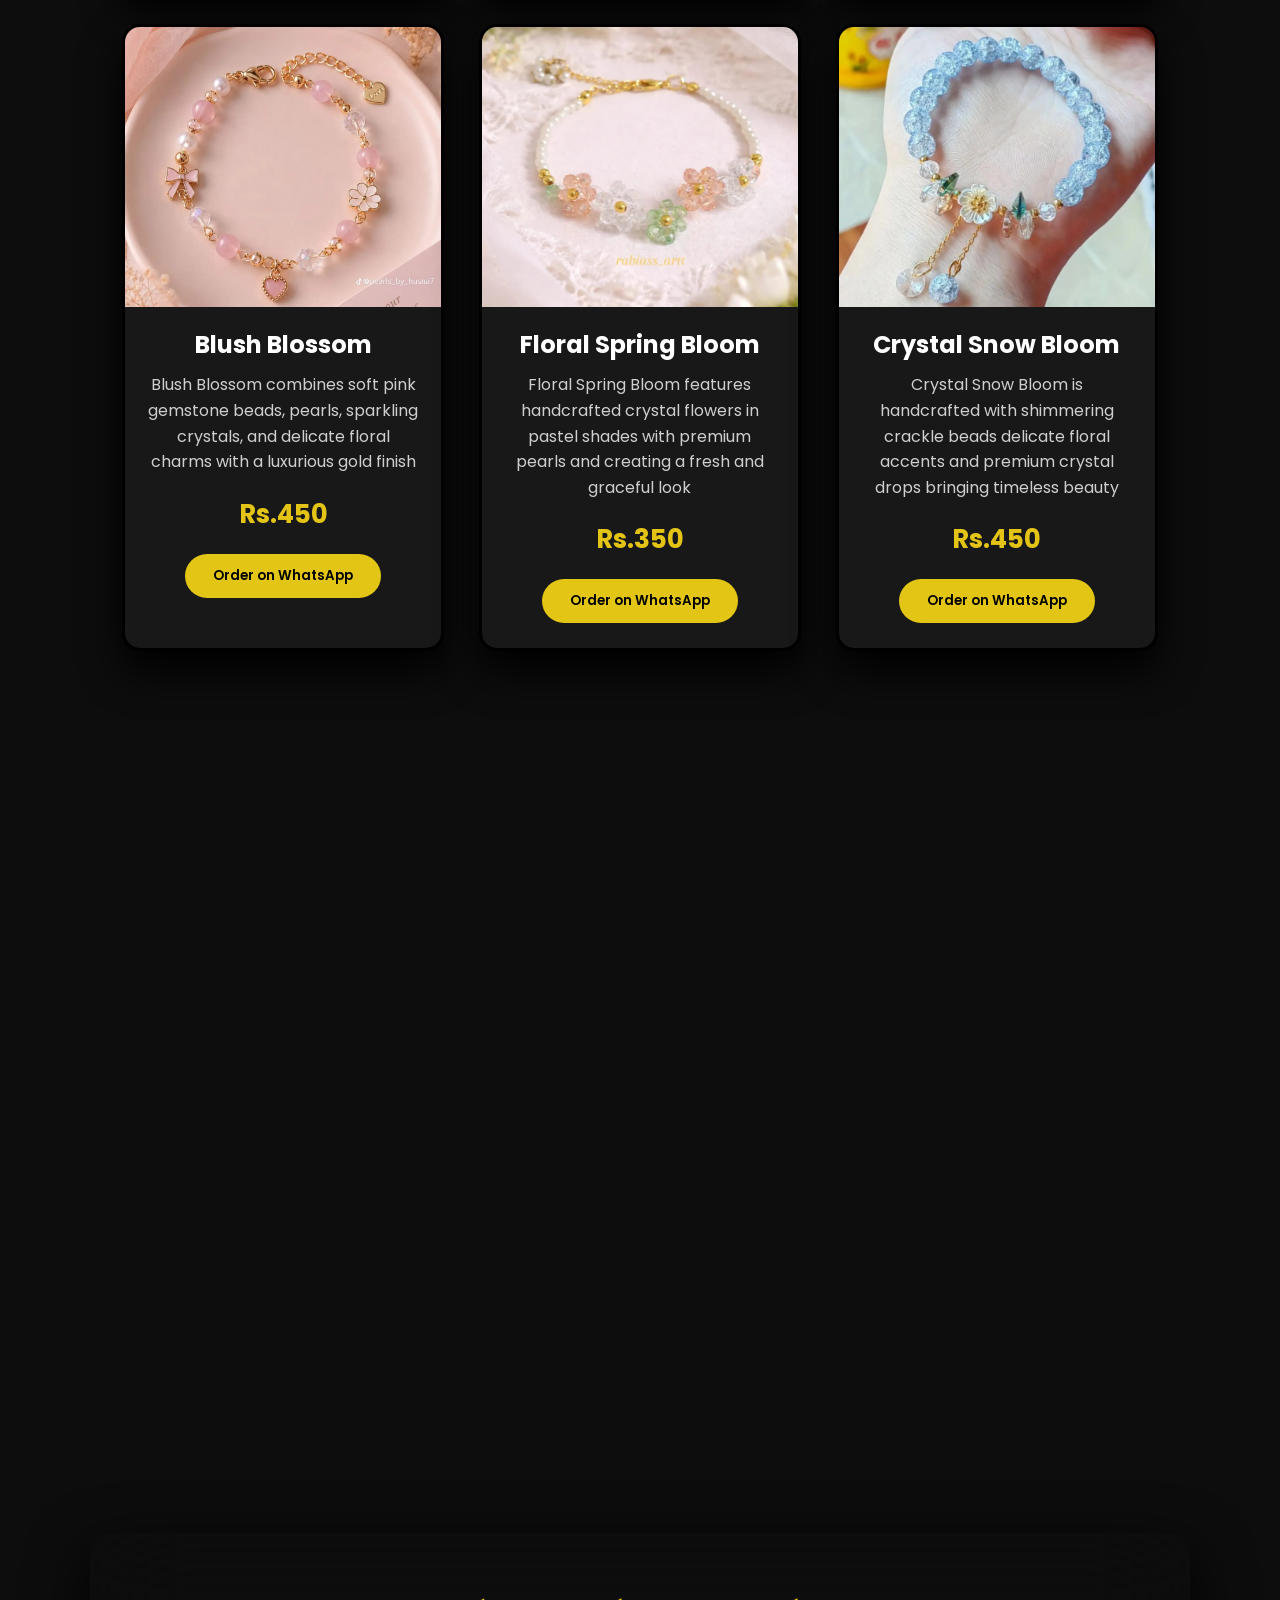
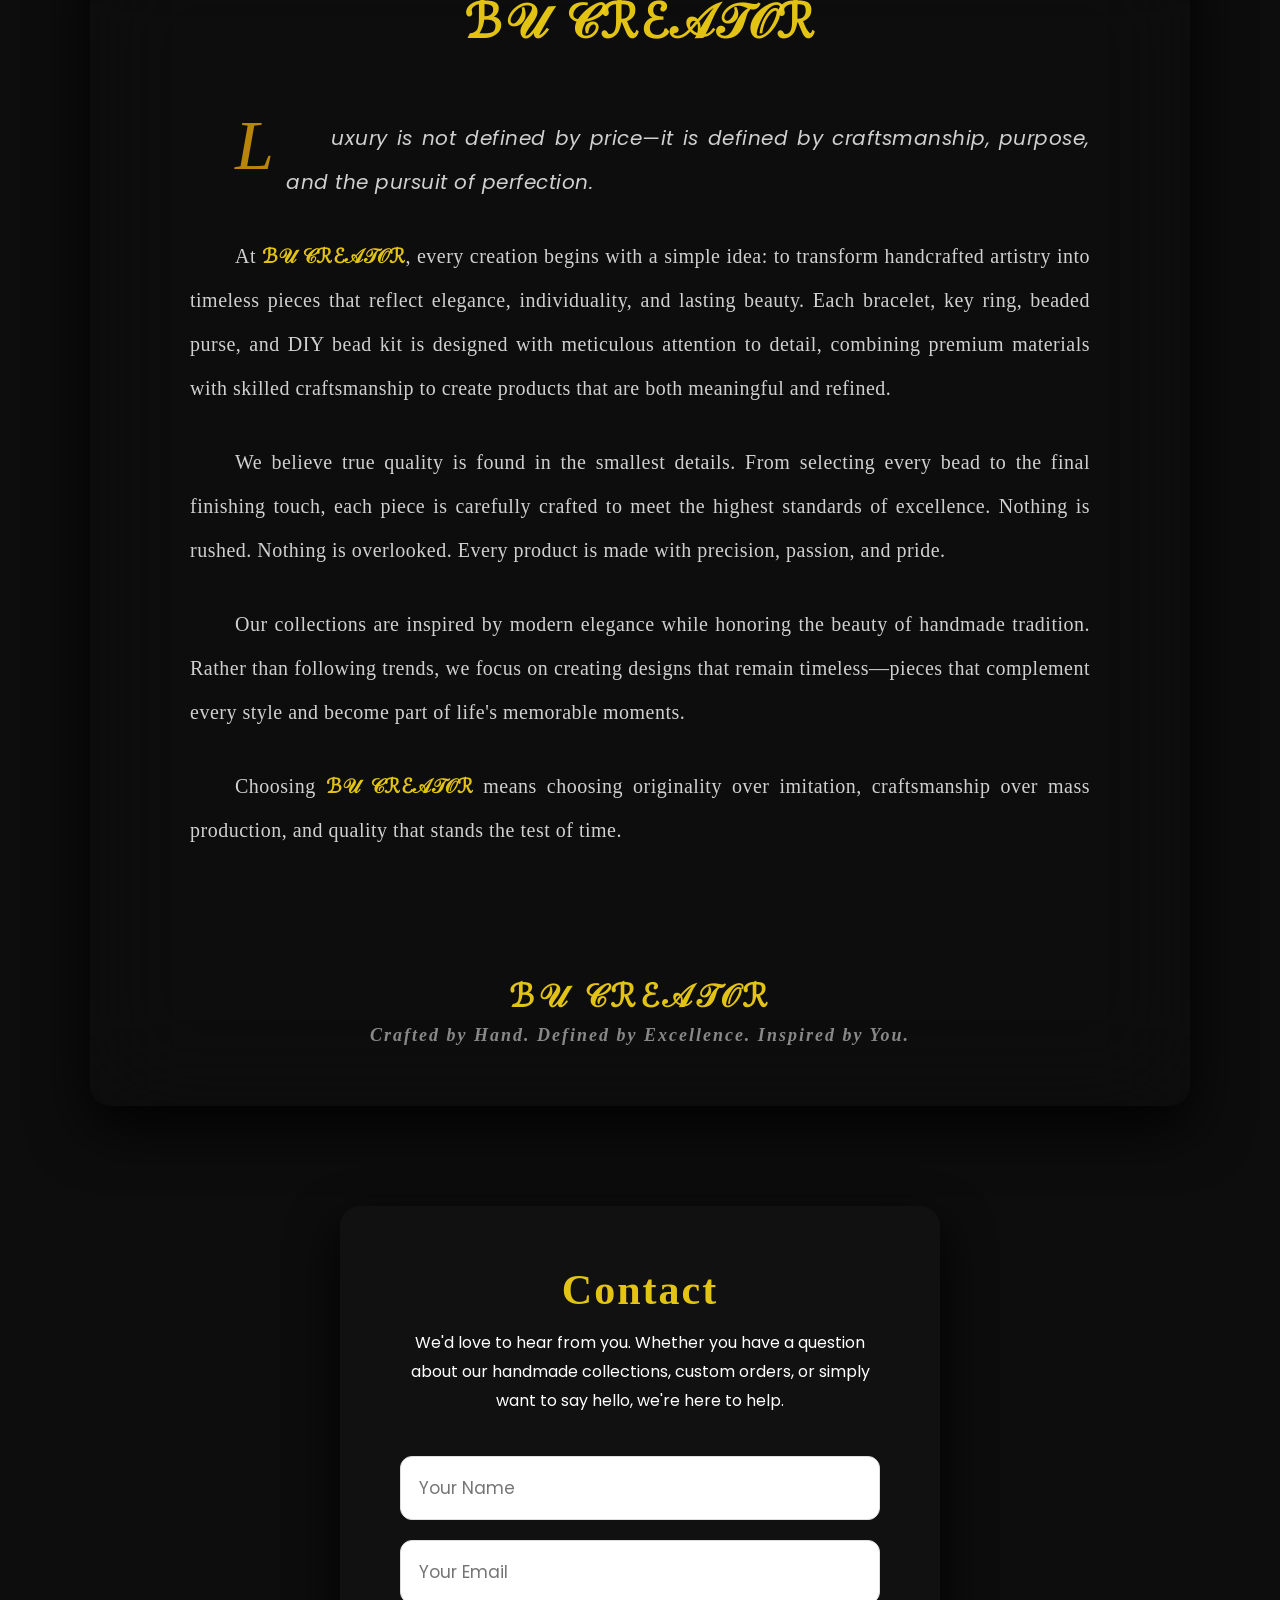
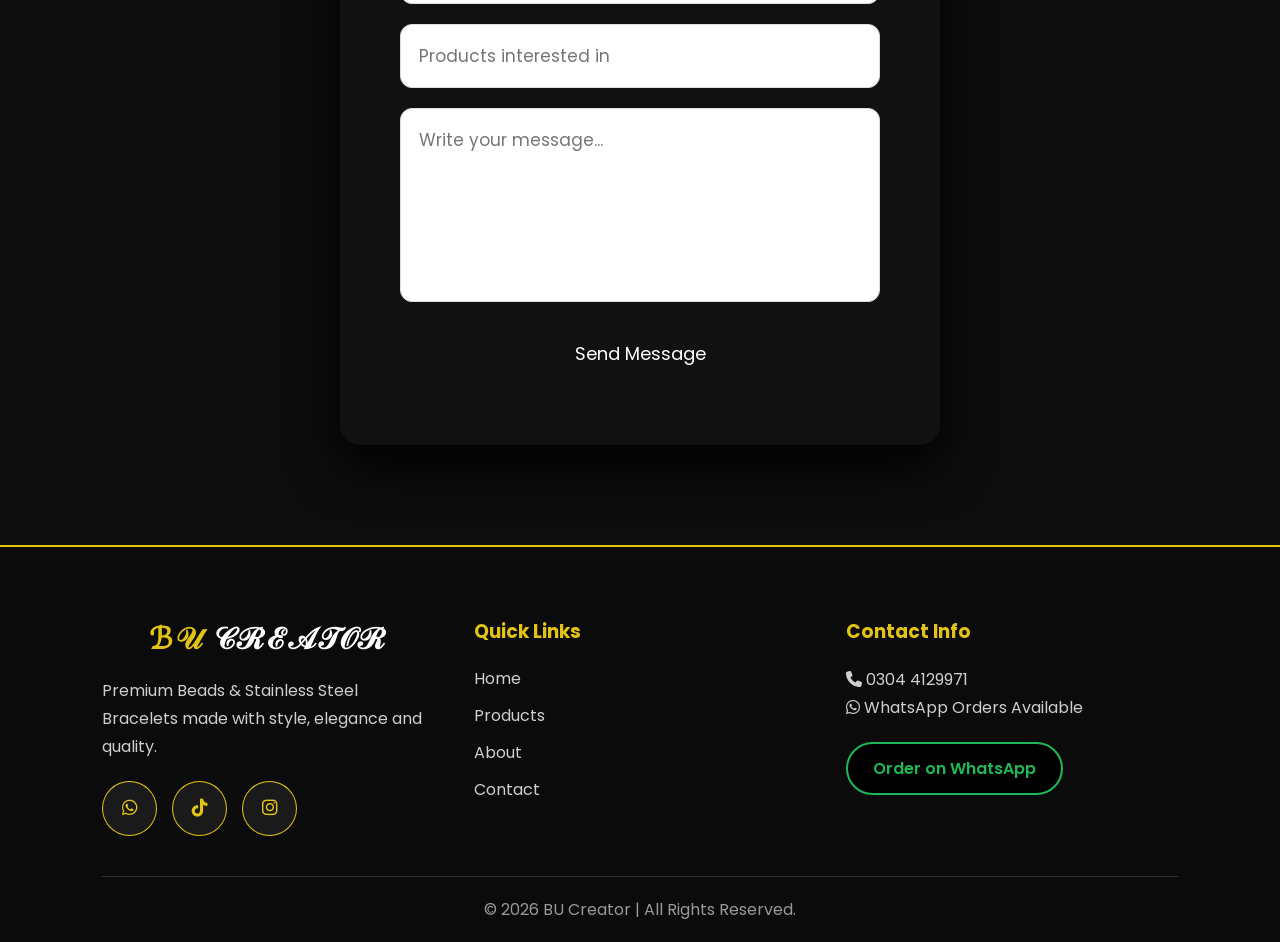
==== commit 69826f63: "Update index.html" ====
--- a/index.html
+++ b/index.html
@@ -1271,75 +1271,20 @@
 
 <script>
     AOS.init({
-        duration: 800,
+        duration: 1000,
         once: true,
-        offset: 80
+        offset: 120
     });
 
     function goToSlide(slideIndex) {
-
         const slider = document.getElementById('slider');
-        const slides = document.querySelectorAll('.slide');
         const buttons = document.querySelectorAll('.collection-btn');
 
-        /* Move slider */
-        slider.style.transform =
-            `translateX(-${slideIndex * 20}%)`;
-
-        /* Active button */
-        buttons.forEach(btn => {
-            btn.classList.remove('active');
-        });
-
+        slider.style.transform = `translateX(-${slideIndex * 20}%)`;
+
+        buttons.forEach(btn => btn.classList.remove('active'));
         buttons[slideIndex].classList.add('active');
-
-        /* Fix slider height */
-        const activeSlide = slides[slideIndex];
-
-        if (activeSlide) {
-            slider.style.height = activeSlide.scrollHeight + 'px';
-        }
-
-        /* Refresh AOS for new cards */
-        setTimeout(() => {
-            AOS.refreshHard();
-        }, 100);
     }
-
-    /* Set correct height on page load */
-    window.addEventListener('load', function () {
-
-        const slider = document.getElementById('slider');
-        const slides = document.querySelectorAll('.slide');
-
-        if (slides.length > 0) {
-            slider.style.height = slides[0].scrollHeight + 'px';
-        }
-
-    });
-
-    /* Fix height when screen size changes */
-    window.addEventListener('resize', function () {
-
-        const slider = document.getElementById('slider');
-        const slides = document.querySelectorAll('.slide');
-        const activeButton =
-            document.querySelector('.collection-btn.active');
-
-        if (!slider || !slides.length) return;
-
-        let activeIndex = 0;
-
-        document.querySelectorAll('.collection-btn')
-            .forEach((btn, index) => {
-                if (btn.classList.contains('active')) {
-                    activeIndex = index;
-                }
-            });
-
-        slider.style.height =
-            slides[activeIndex].scrollHeight + 'px';
-    });
 </script>
 </body>
 </html>
--- a/style.css
+++ b/style.css
@@ -839,4 +839,115 @@
     }
 
 }
-}+/* =========================
+   MOBILE RESPONSIVE FIX
+========================= */
+
+html,
+body {
+    width: 100%;
+    max-width: 100%;
+    overflow-x: hidden;
+}
+
+* {
+    box-sizing: border-box;
+}
+
+img {
+    max-width: 100%;
+    height: auto;
+}
+
+/* Product Grid */
+.products-grid,
+.product-grid,
+.products-container {
+    width: 100%;
+    max-width: 100%;
+    display: grid;
+    grid-template-columns: repeat(3, minmax(0, 1fr));
+    gap: 25px;
+}
+
+/* Product Card */
+.product-card {
+    width: 100%;
+    max-width: 100%;
+    min-width: 0;
+    overflow: hidden;
+}
+
+/* Card image */
+.product-card img {
+    width: 100%;
+    max-width: 100%;
+    height: auto;
+    object-fit: cover;
+}
+
+/* Card text */
+.product-card h3,
+.product-card p {
+    max-width: 100%;
+    overflow-wrap: break-word;
+    word-wrap: break-word;
+}
+
+/* =========================
+   TABLET
+========================= */
+
+@media (max-width: 900px) {
+
+    .products-grid,
+    .product-grid,
+    .products-container {
+        grid-template-columns: repeat(2, minmax(0, 1fr));
+        gap: 18px;
+    }
+}
+
+/* =========================
+   MOBILE
+========================= */
+
+@media (max-width: 600px) {
+
+    html,
+    body {
+        width: 100%;
+        overflow-x: hidden;
+    }
+
+    .products-grid,
+    .product-grid,
+    .products-container {
+        width: 100%;
+        grid-template-columns: 1fr;
+        gap: 20px;
+        padding: 0 15px;
+    }
+
+    .product-card {
+        width: 100%;
+        min-width: 0;
+        margin: 0;
+    }
+
+    .product-card img {
+        width: 100%;
+        height: auto;
+        display: block;
+    }
+
+    .product-card h3 {
+        font-size: 18px;
+    }
+
+    .product-card p {
+        font-size: 14px;
+        line-height: 1.5;
+    }
+}
+}
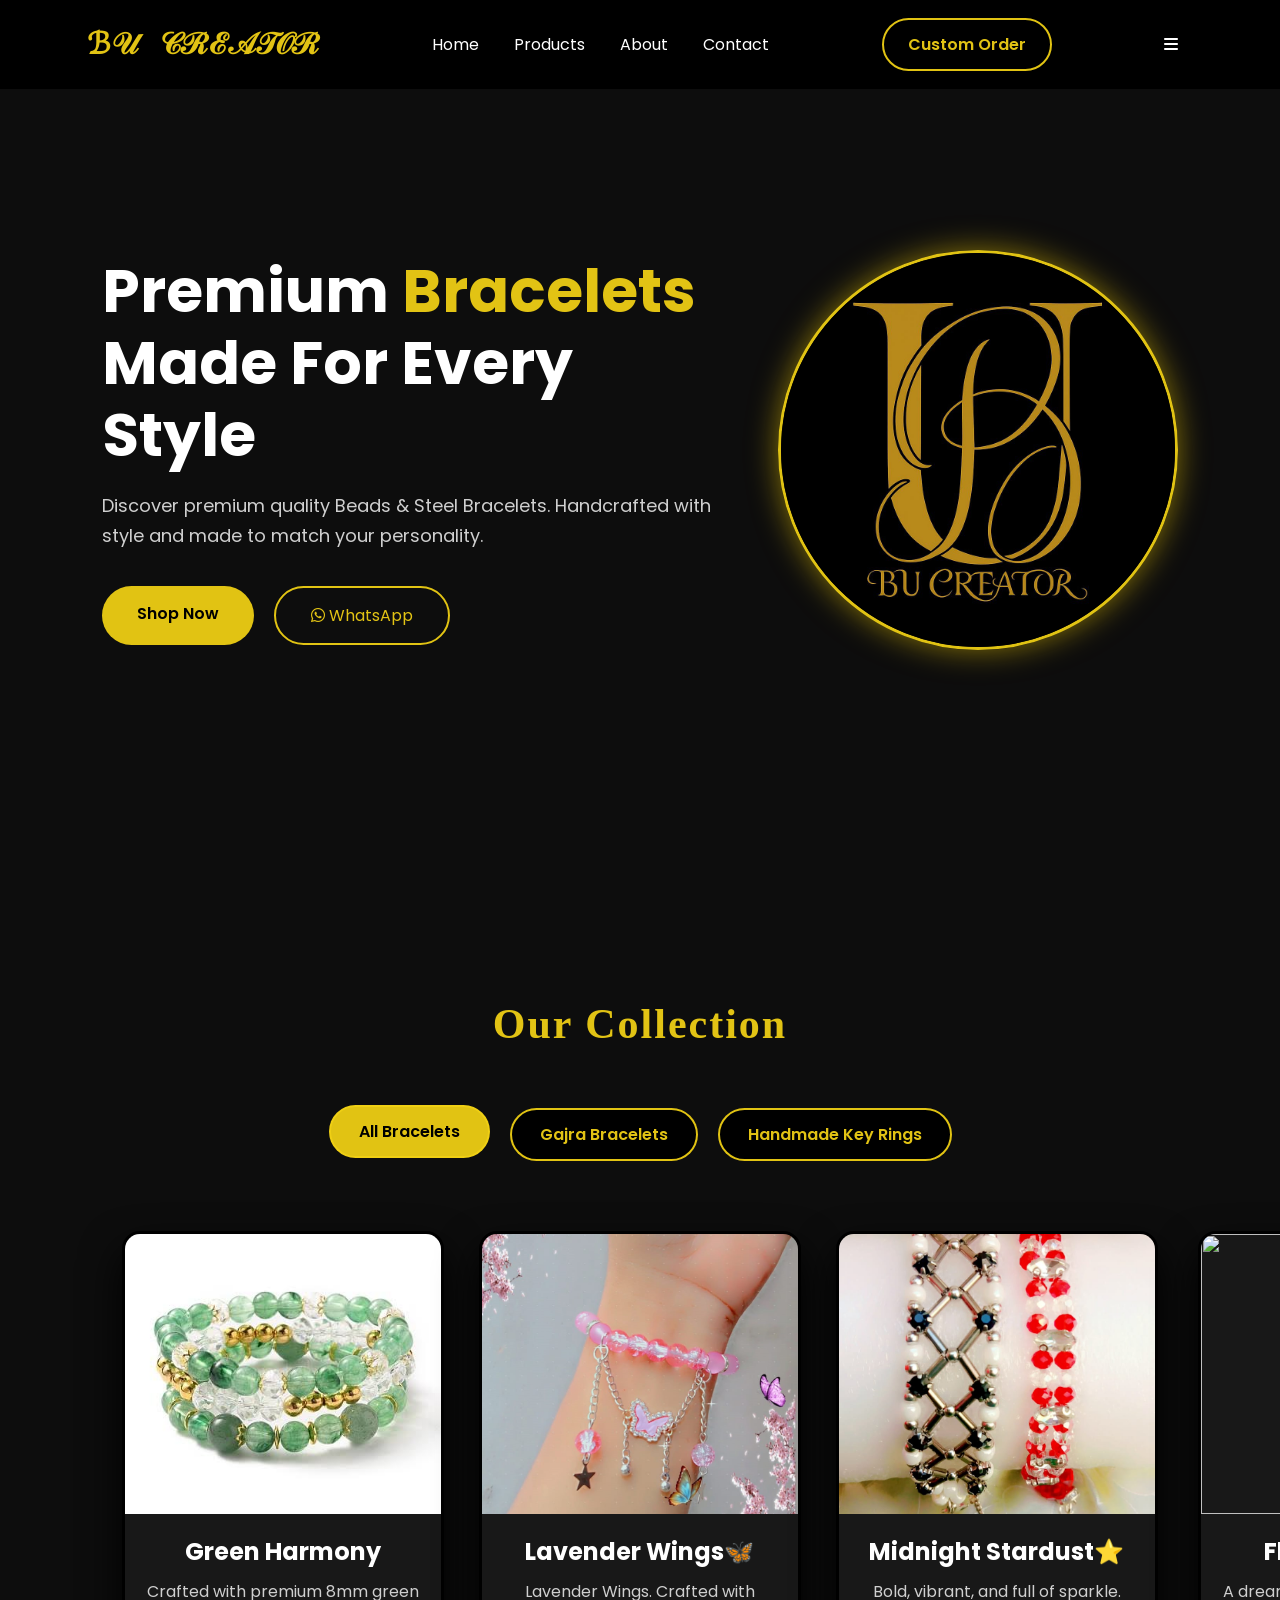
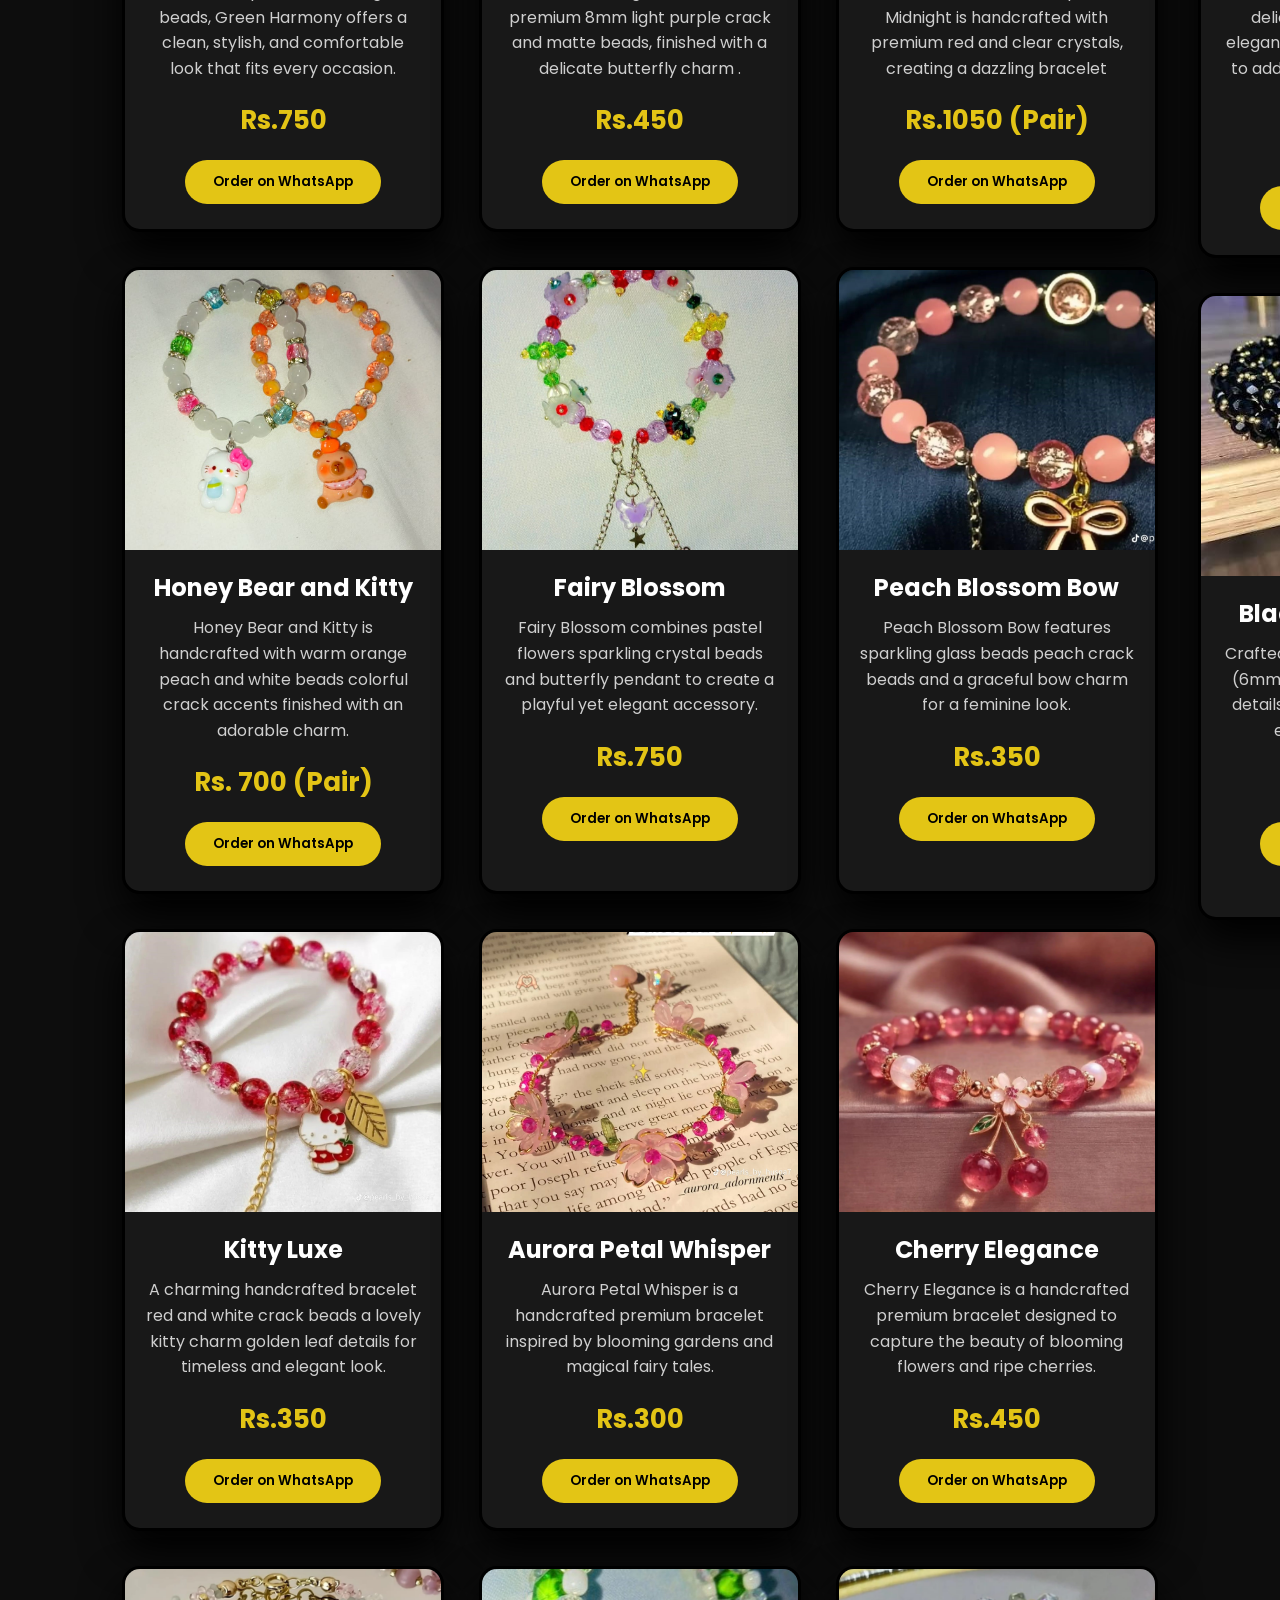
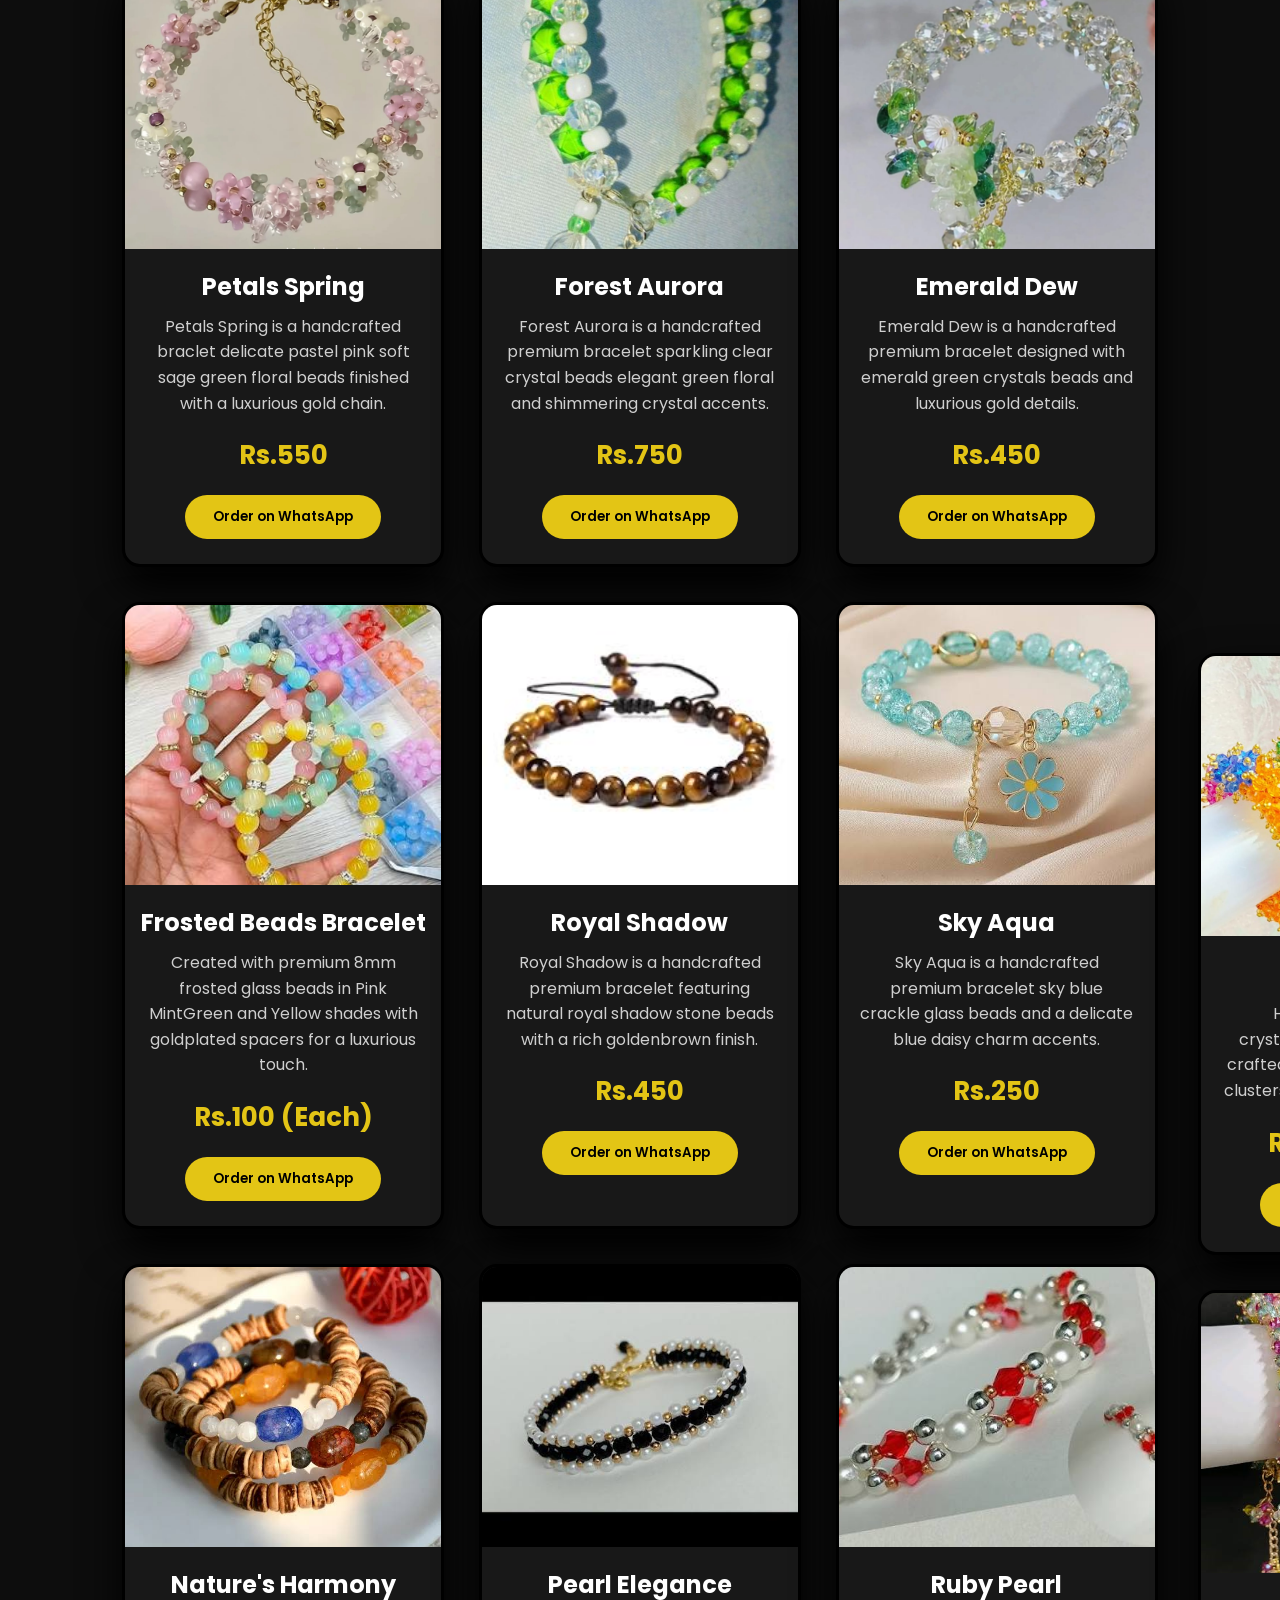
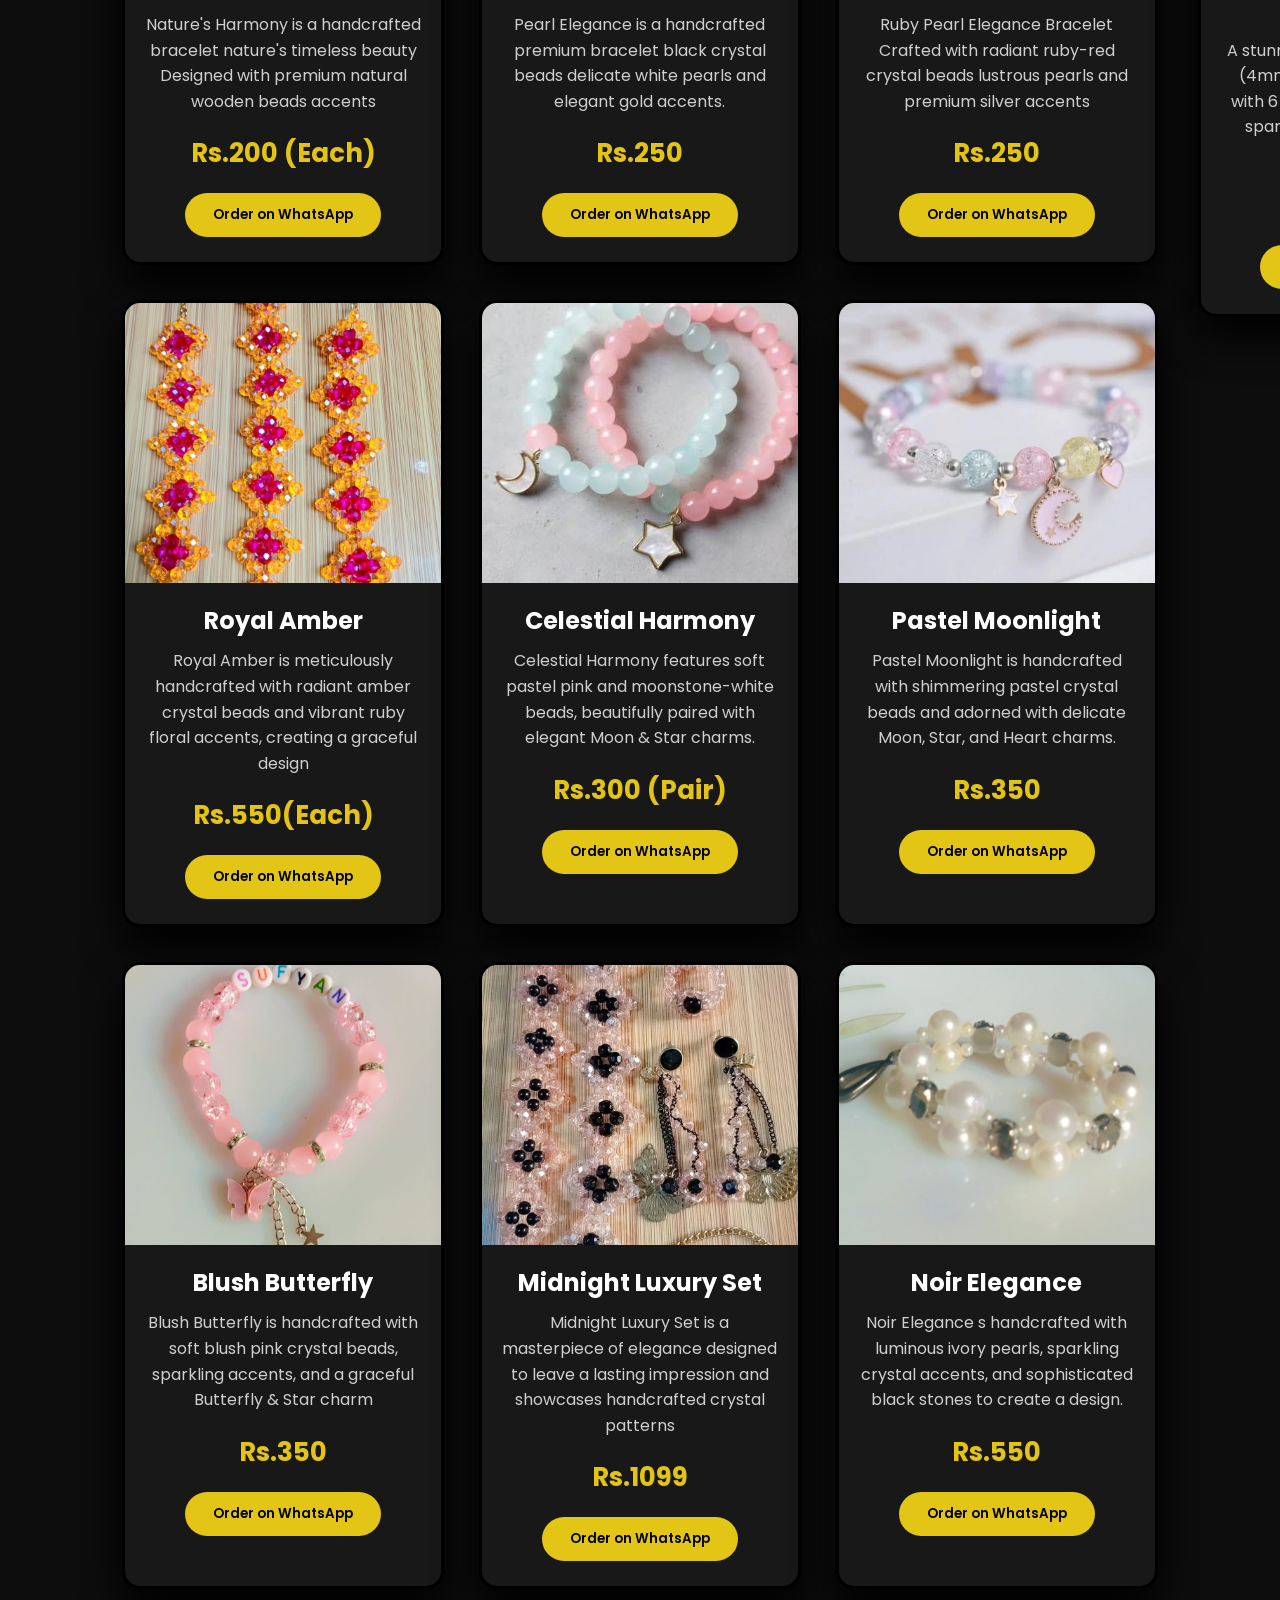
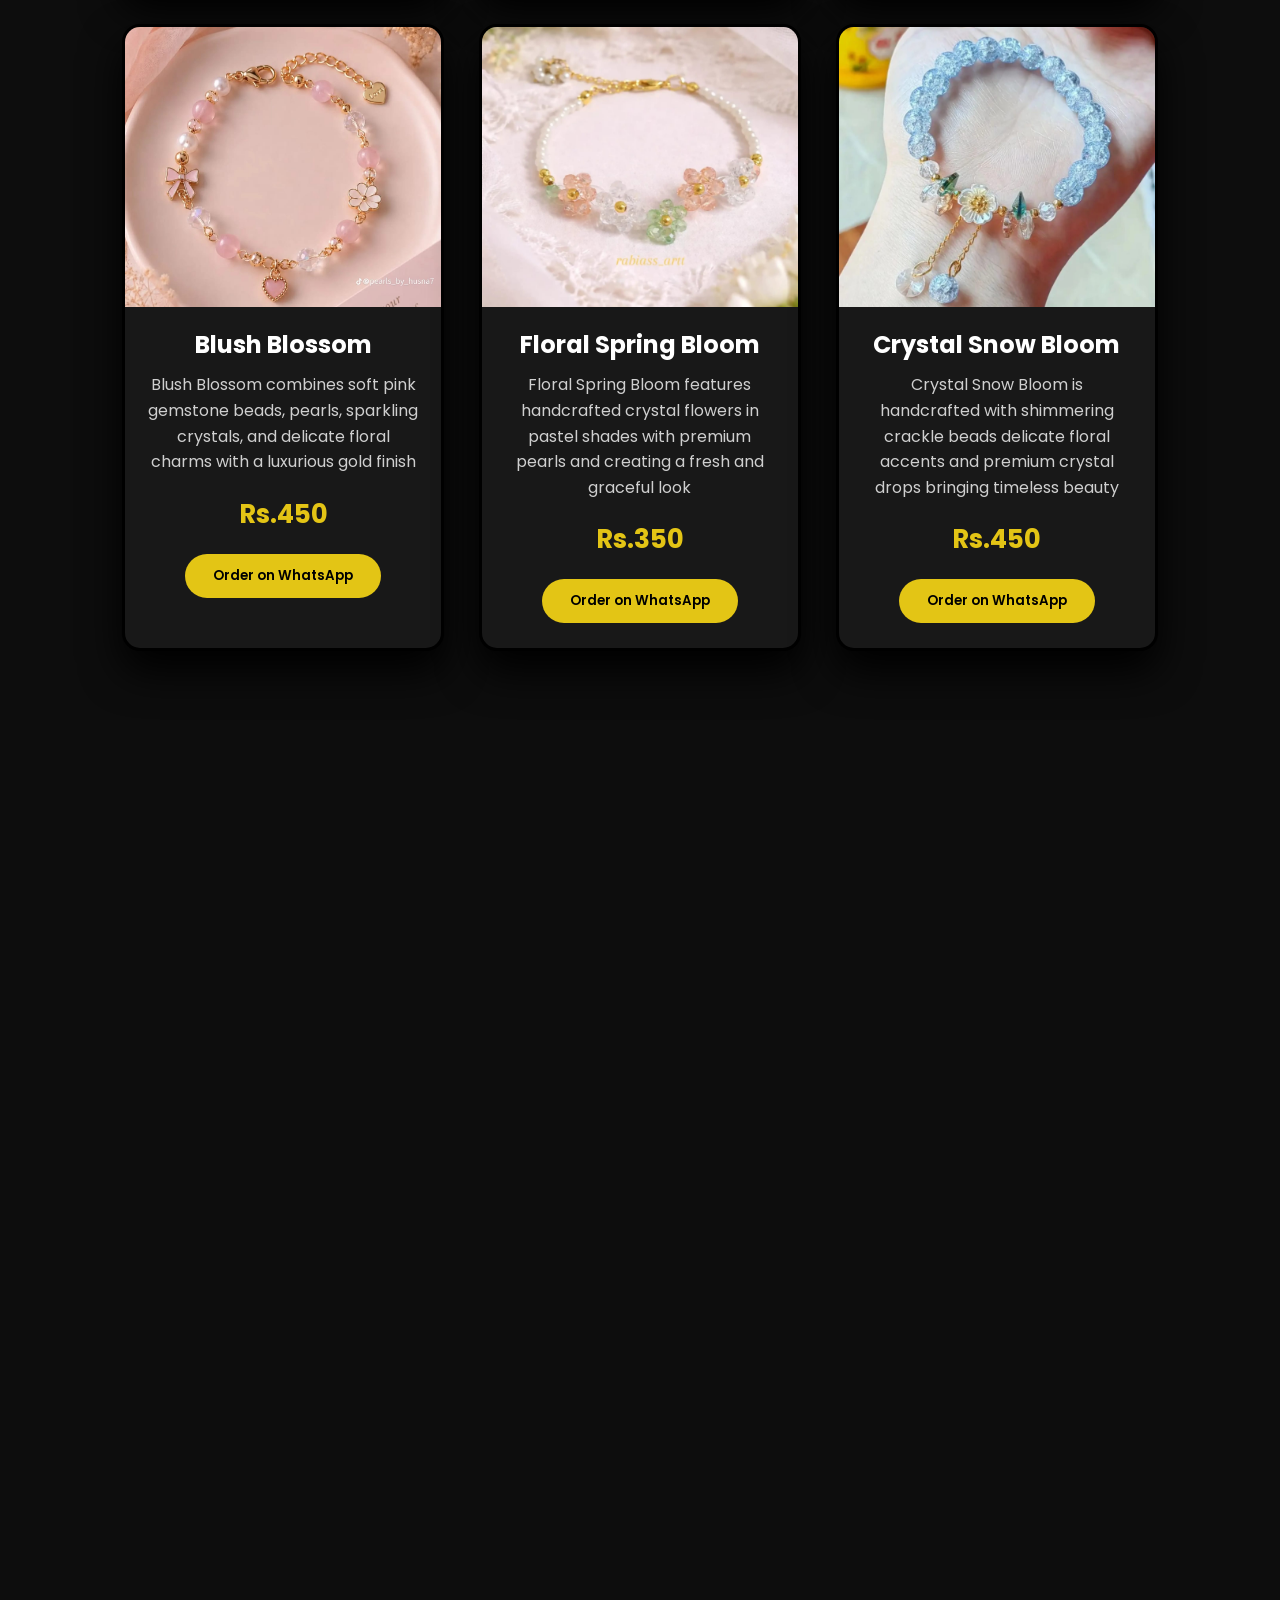
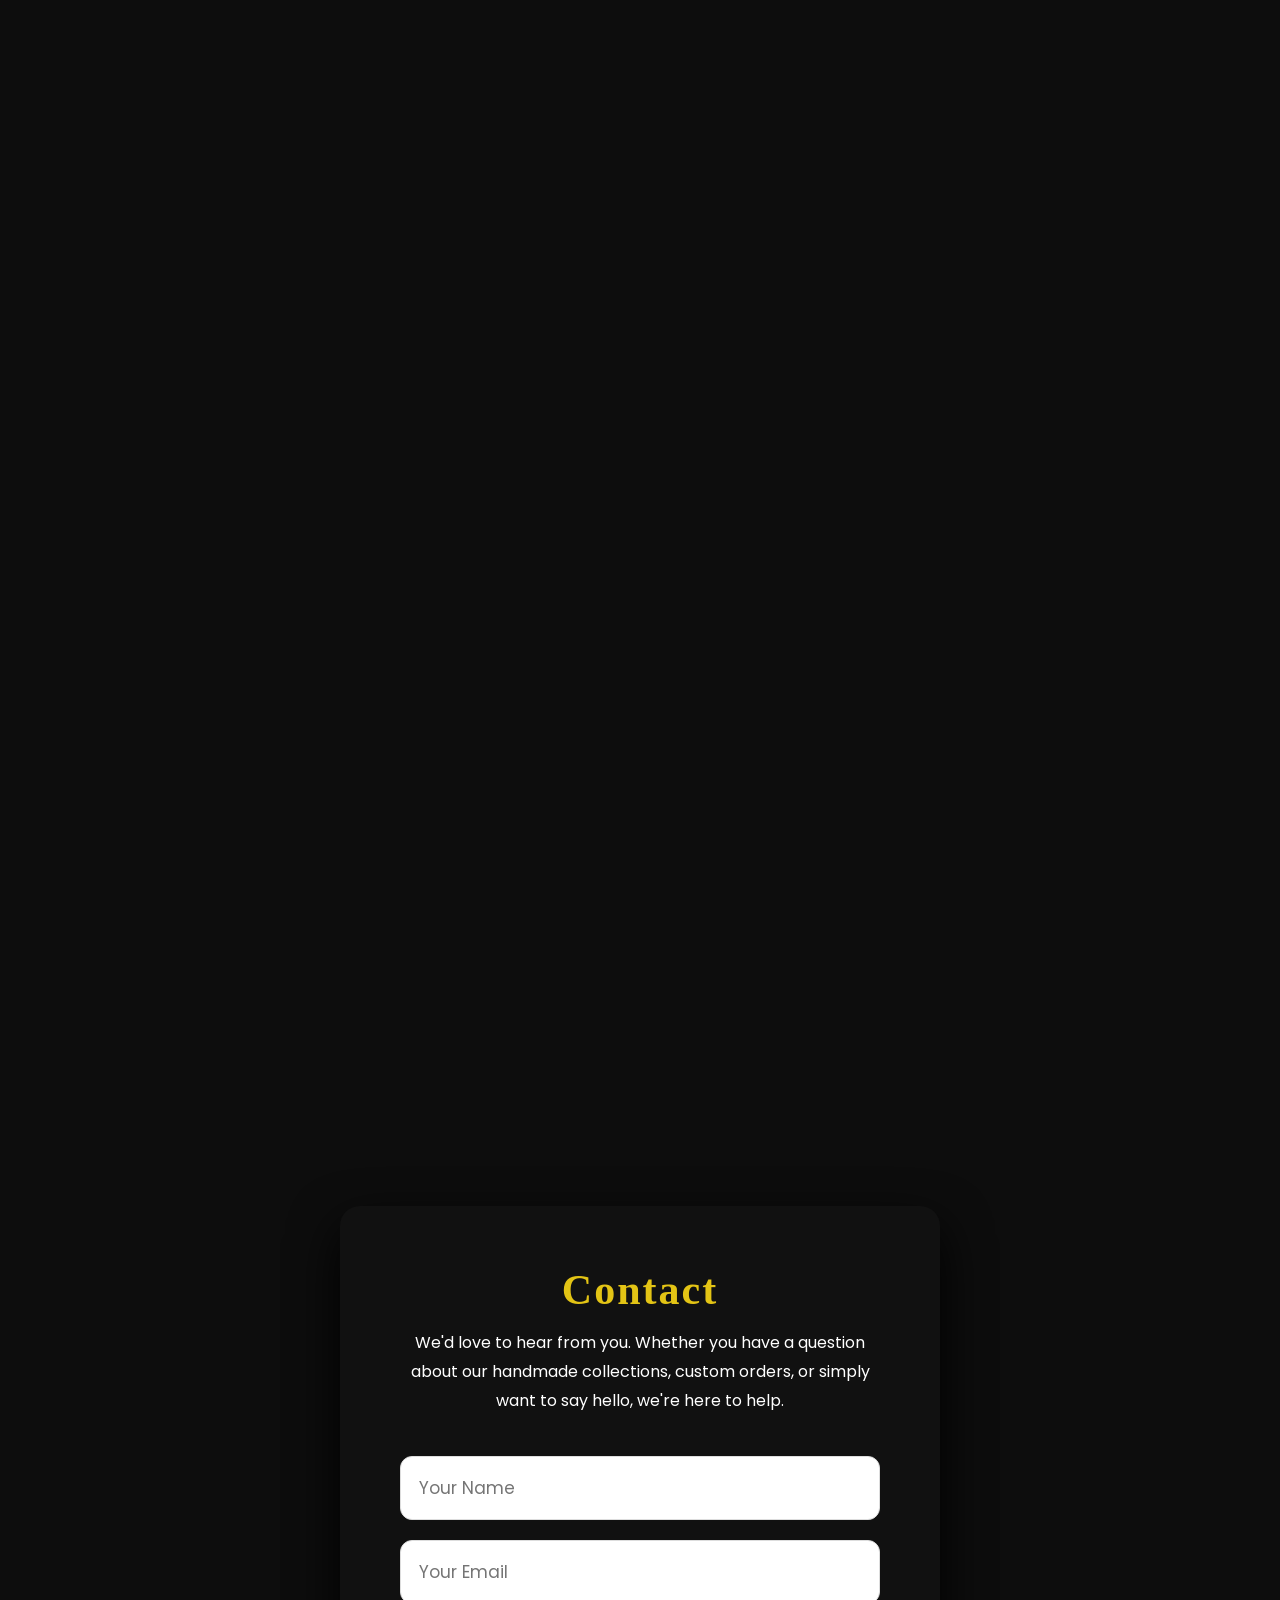
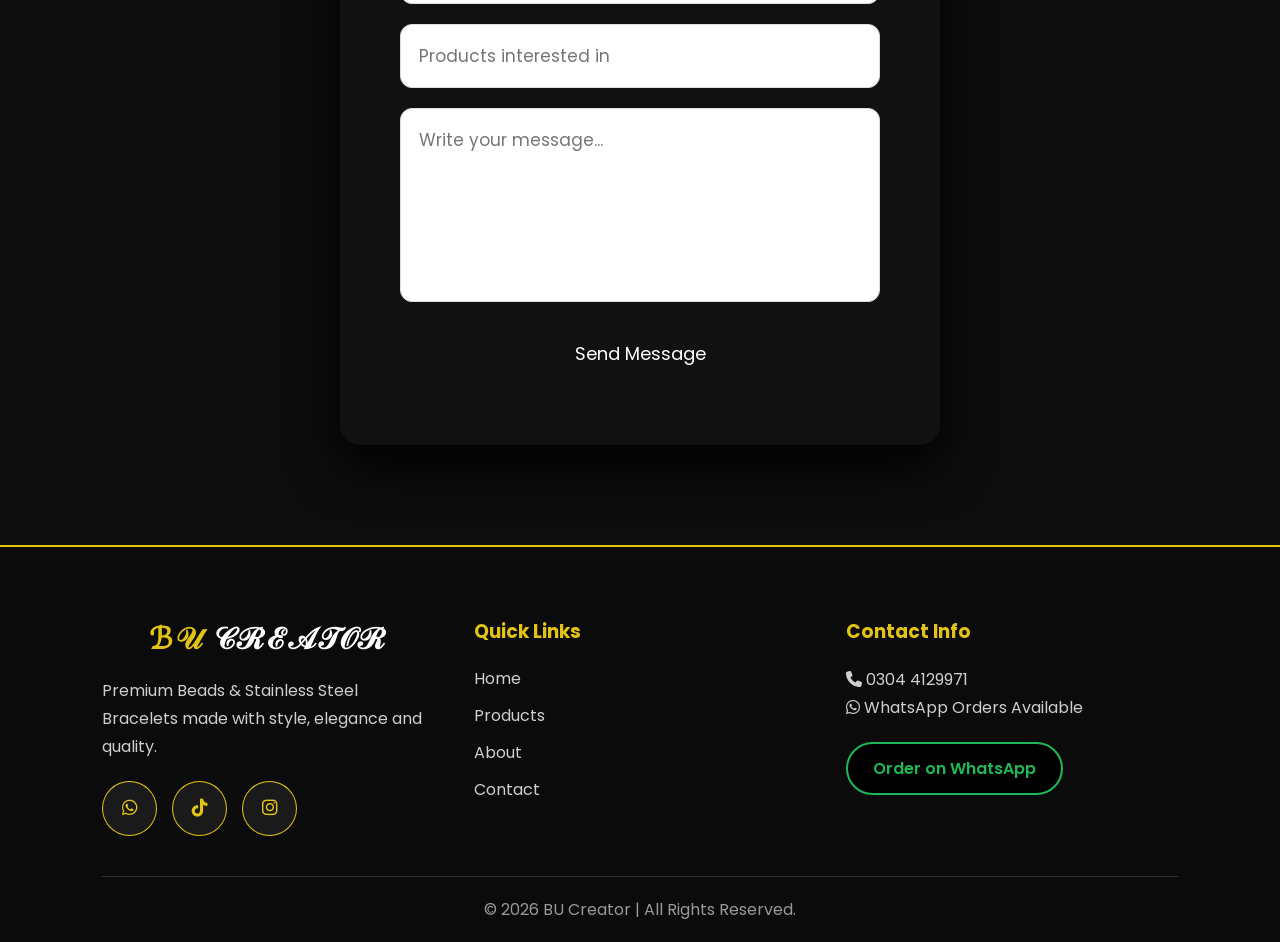
==== commit c23faf33: "Update index.html" ====
--- a/index.html
+++ b/index.html
@@ -49,6 +49,9 @@
     <a class="nav-btn" href="#contact" data-aos="fade-left">
        Custom Order 
     </a>
+    <div class="mobile-menu-btn" onclick="toggleMobileMenu()">
+    <i class="fas fa-bars"></i>
+</div>
 </nav>
 
 <!--================ HERO ================-->
@@ -1285,6 +1288,13 @@
         buttons.forEach(btn => btn.classList.remove('active'));
         buttons[slideIndex].classList.add('active');
     }
+    function toggleMobileMenu() {
+
+    const menu = document.querySelector("nav ul");
+
+    menu.classList.toggle("mobile-open");
+
+}
 </script>
 </body>
 </html>
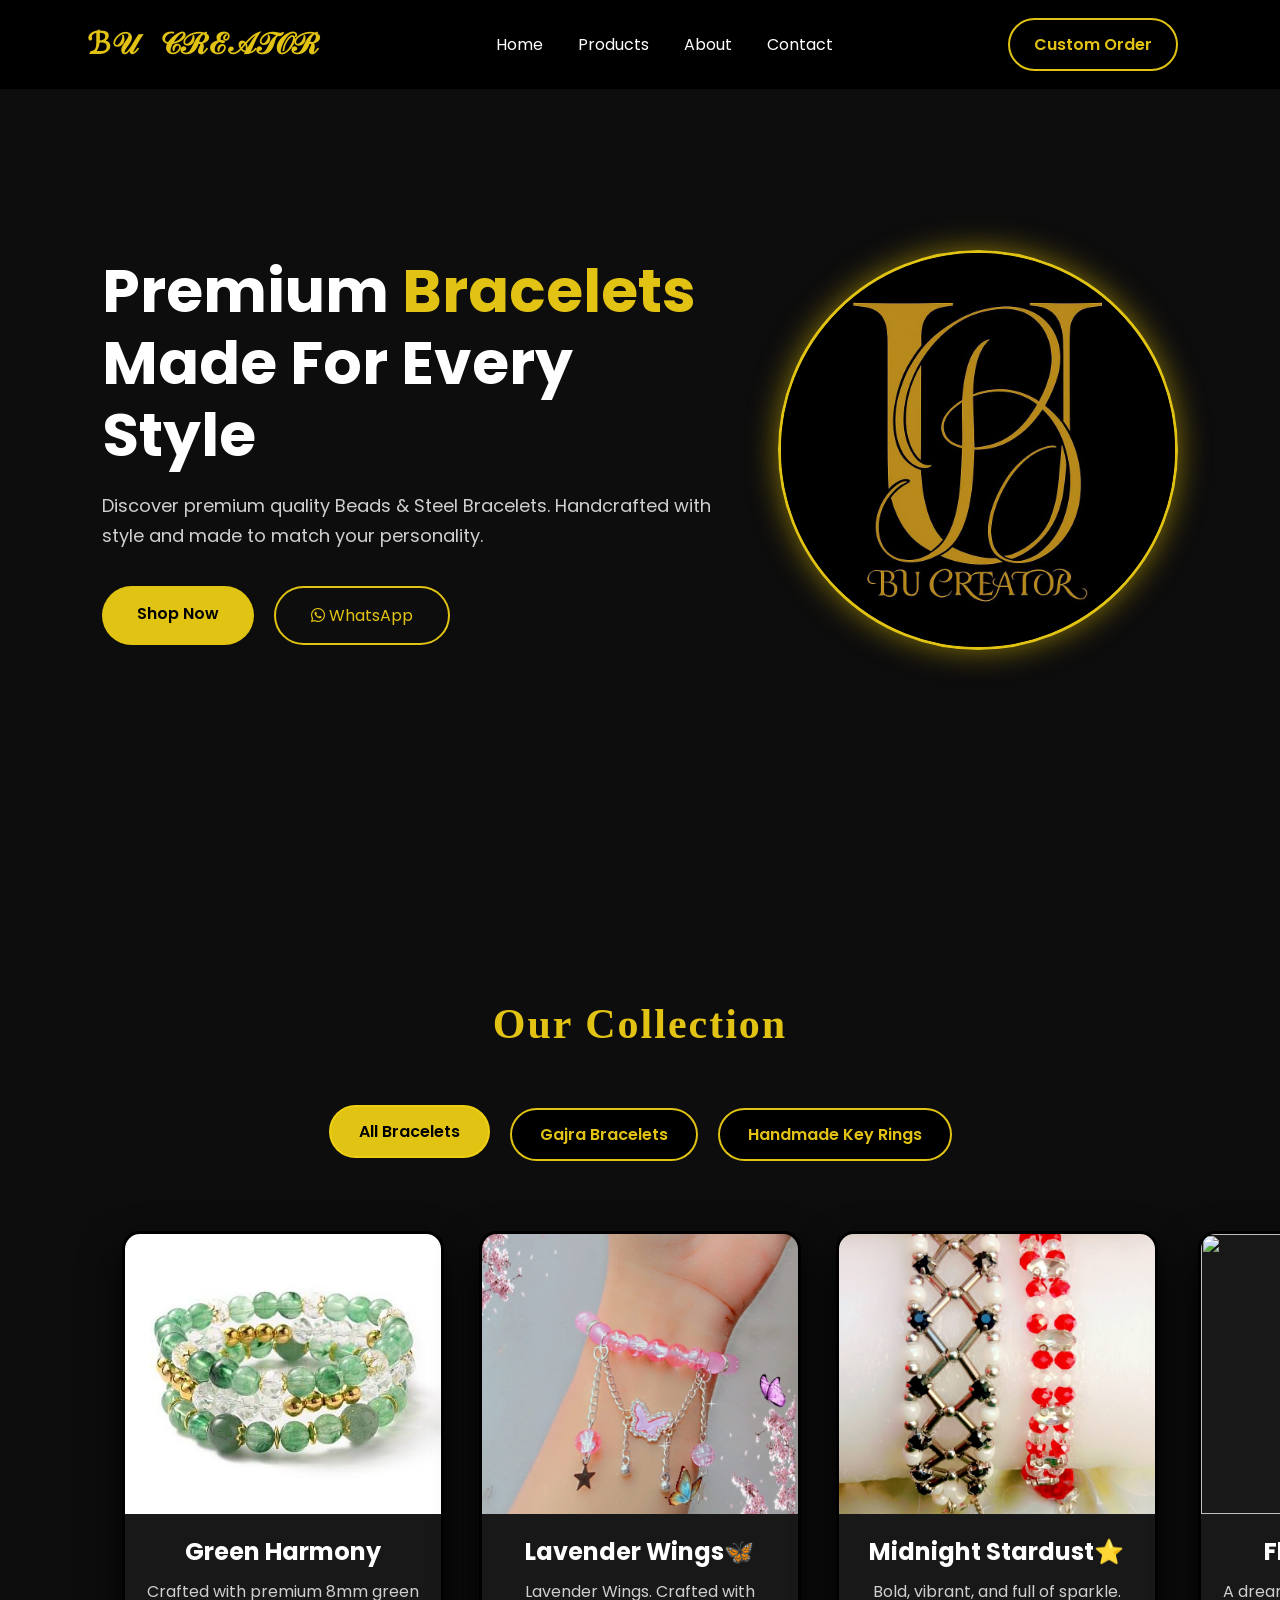
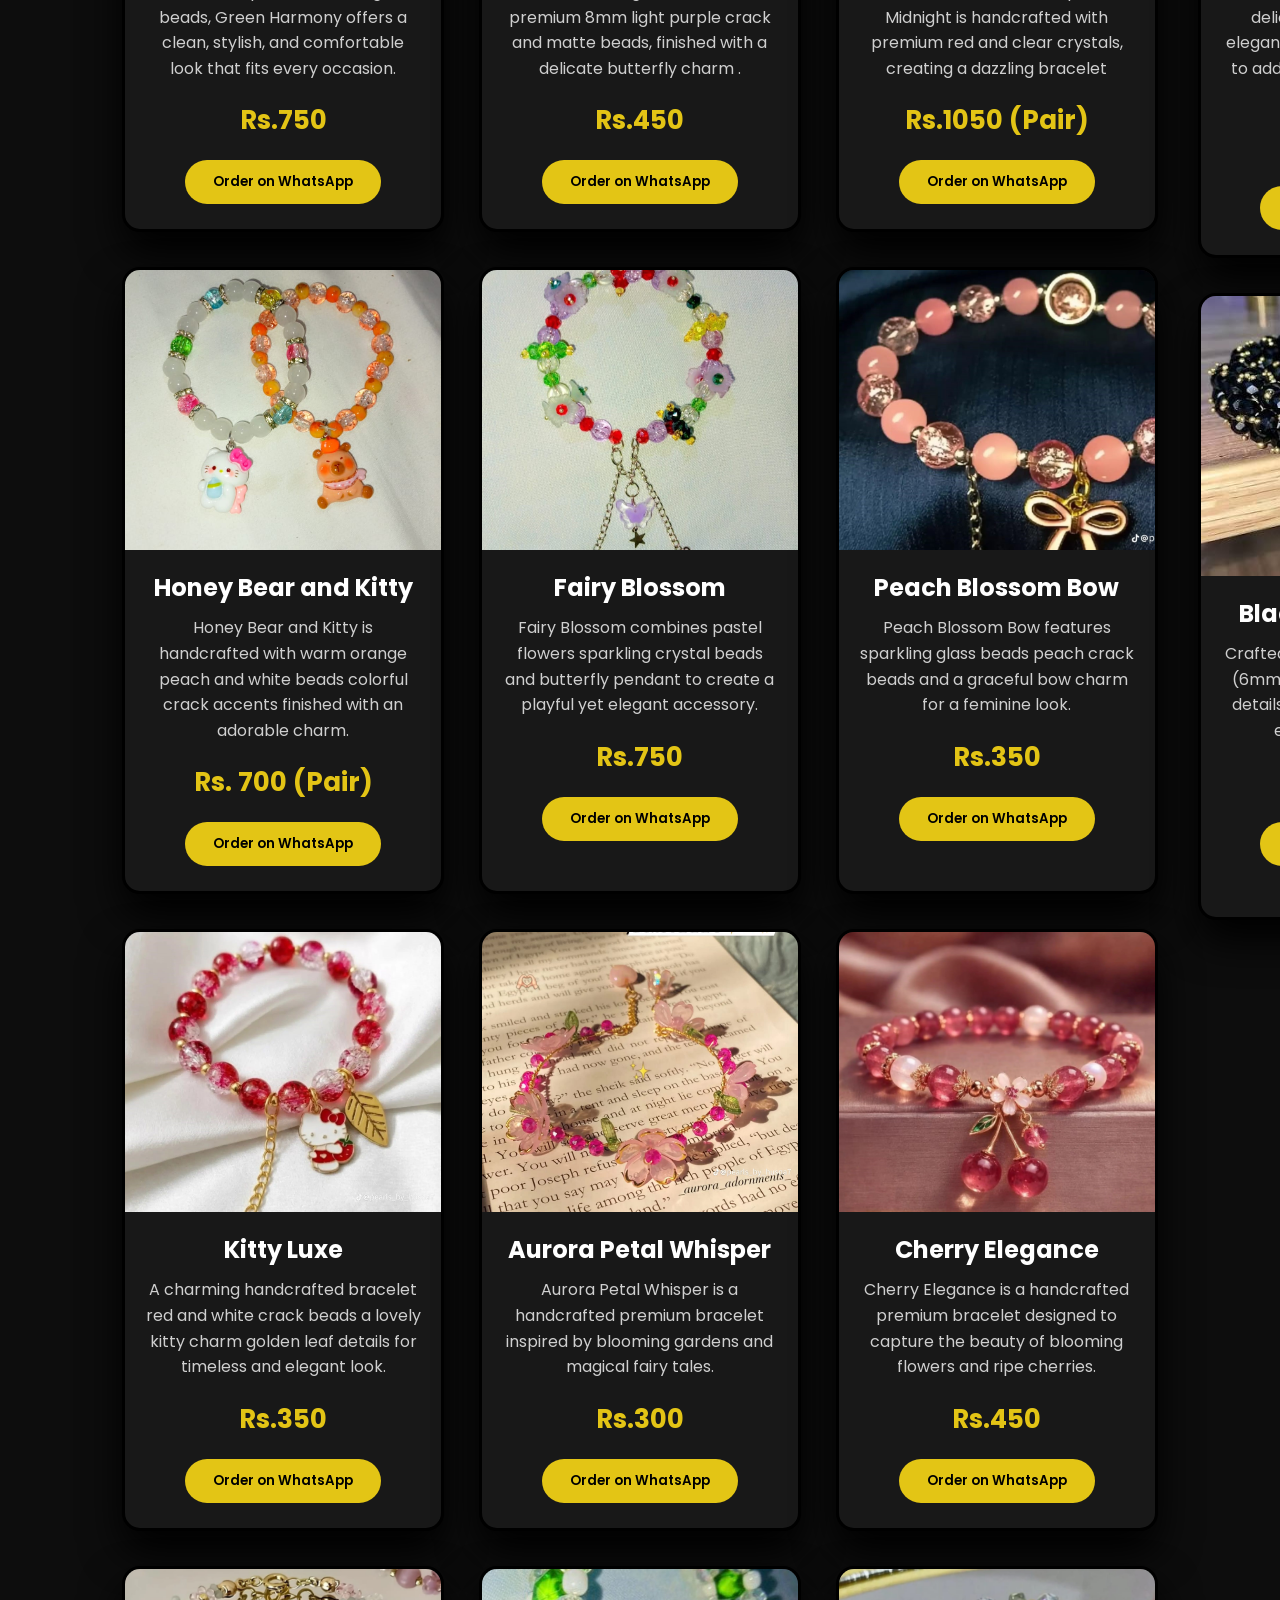
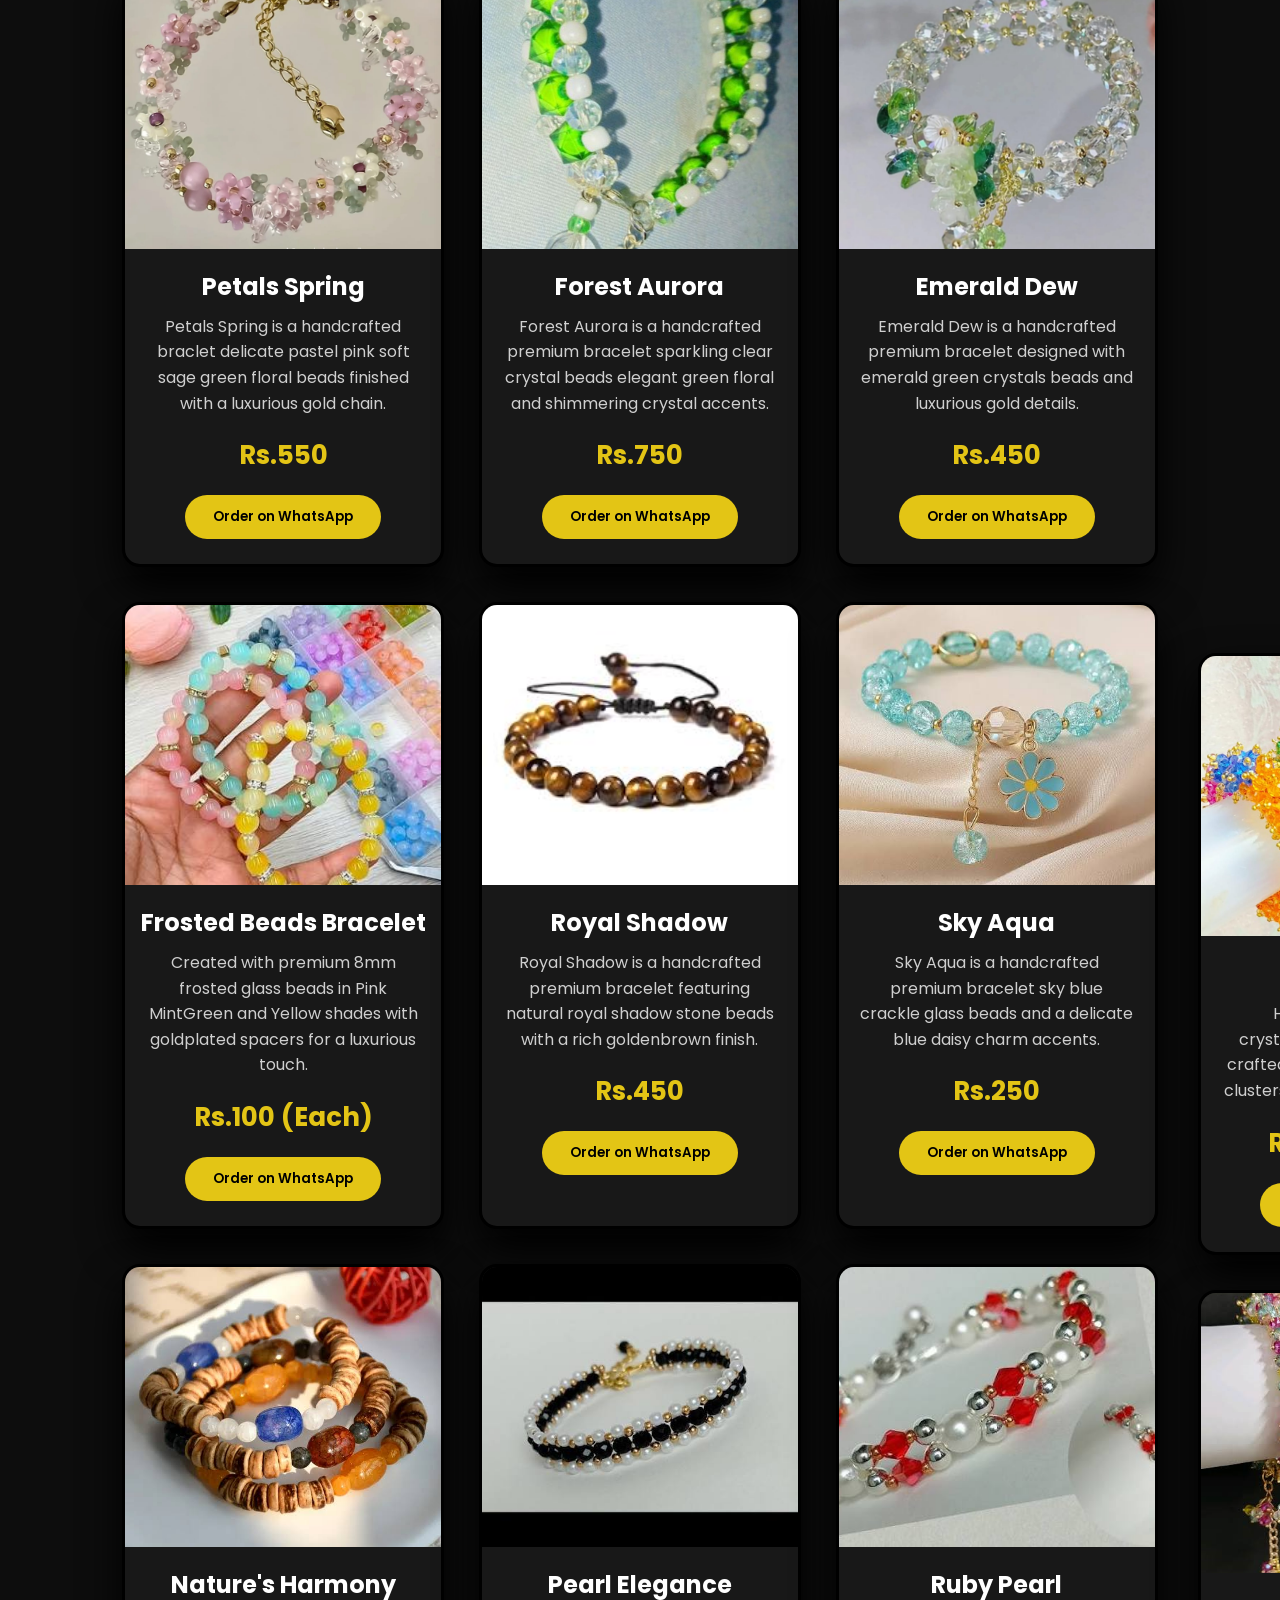
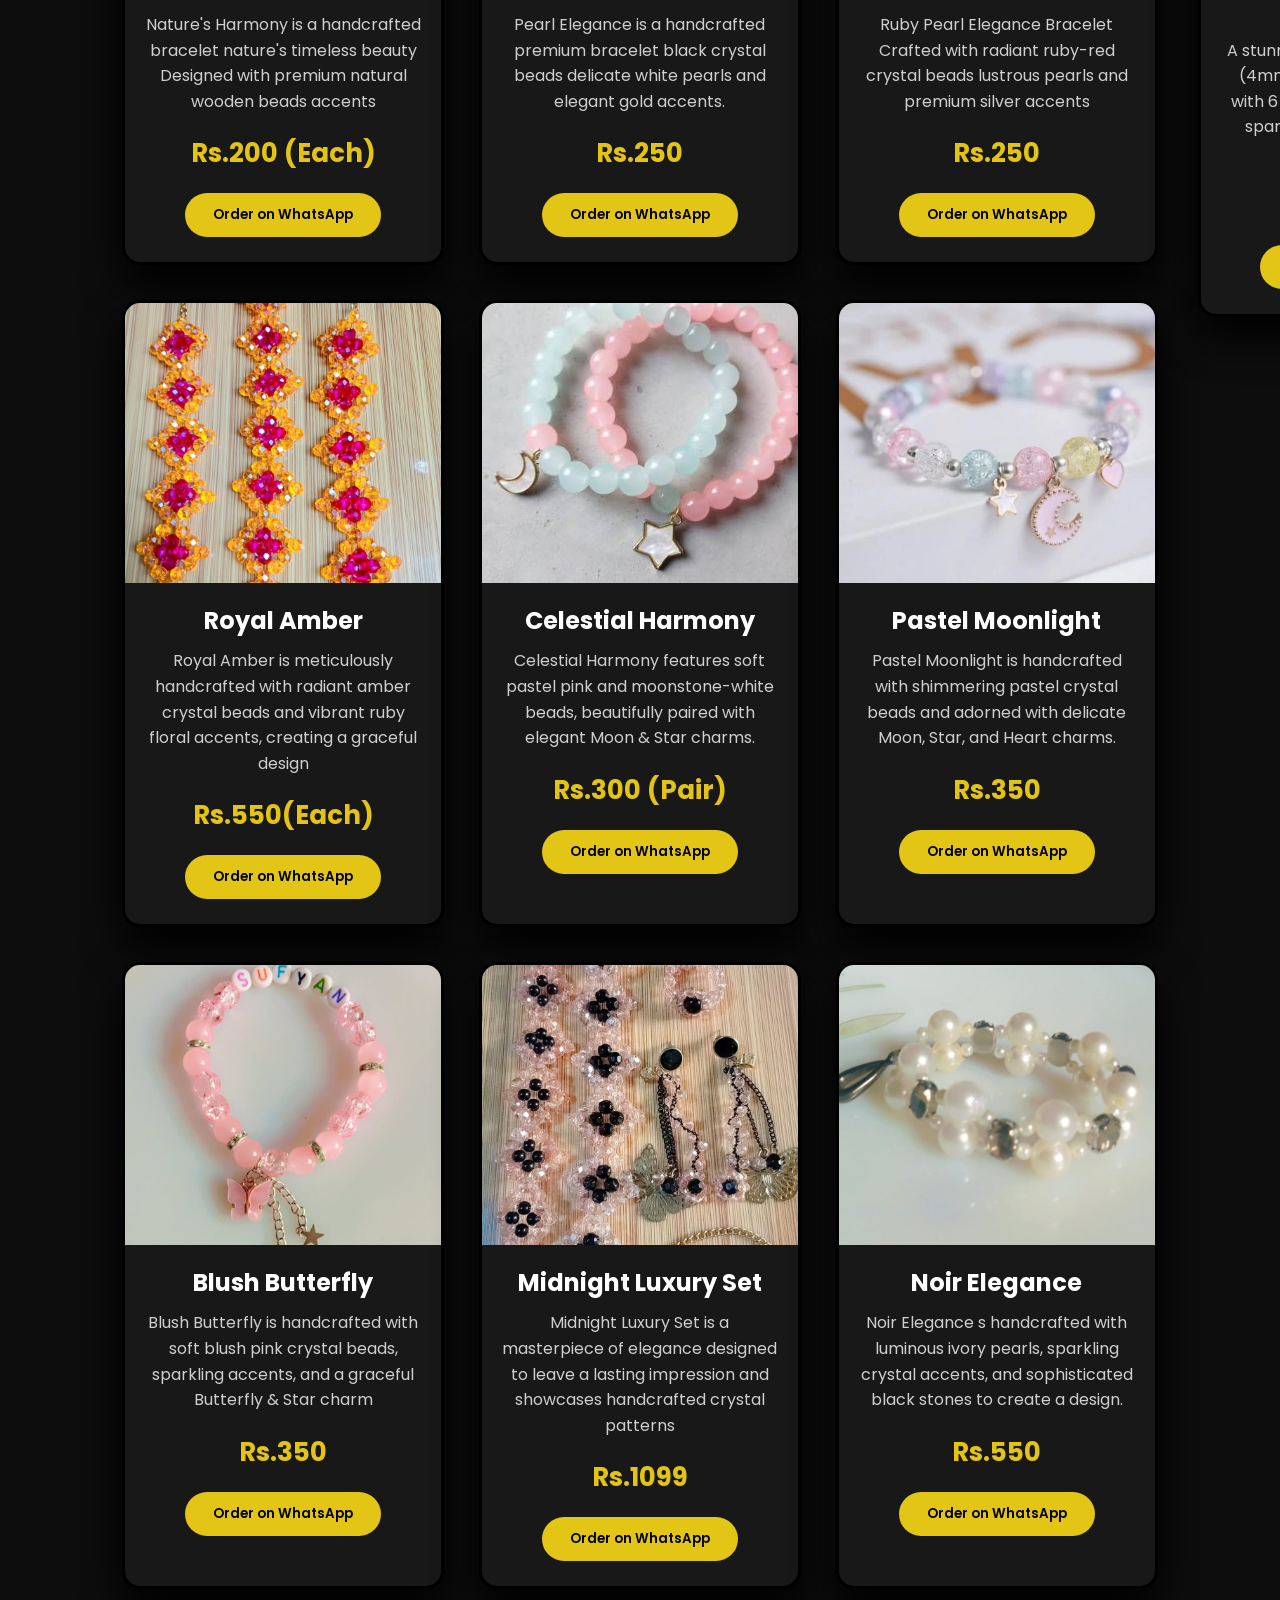
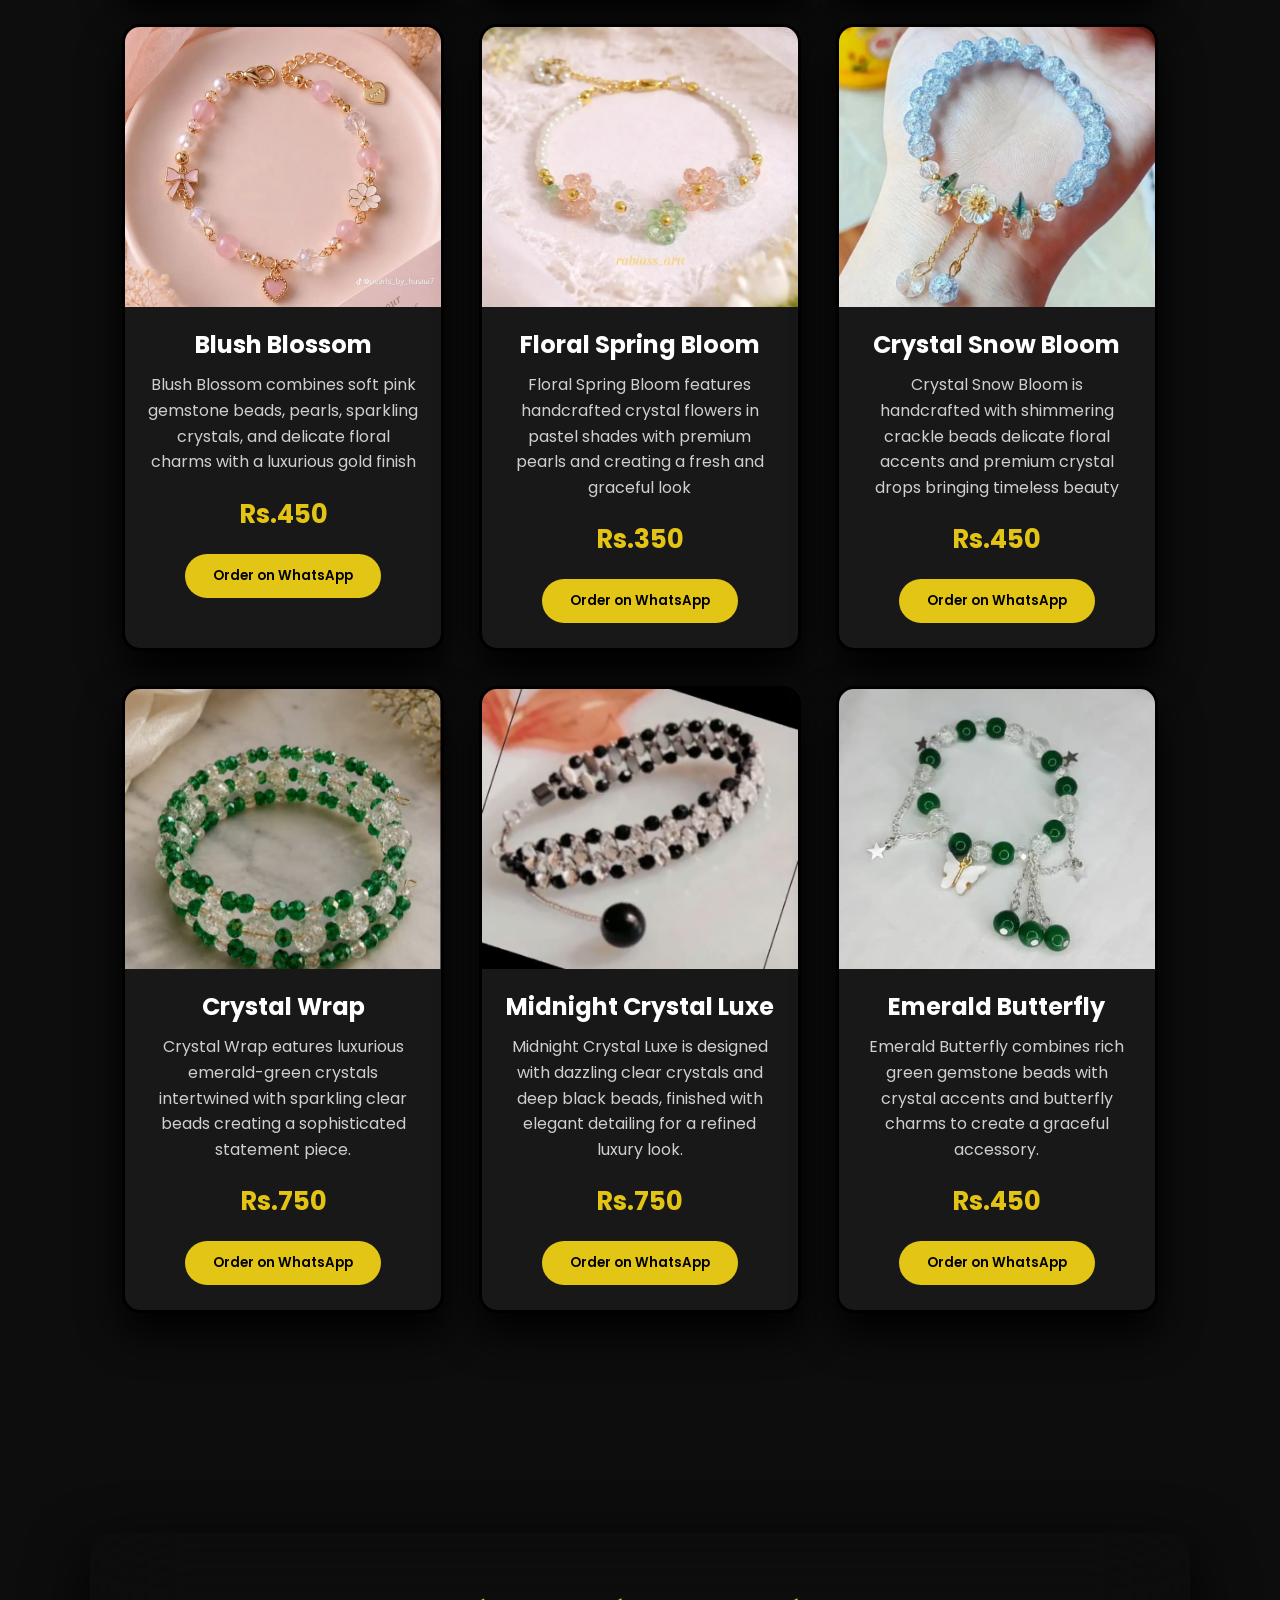
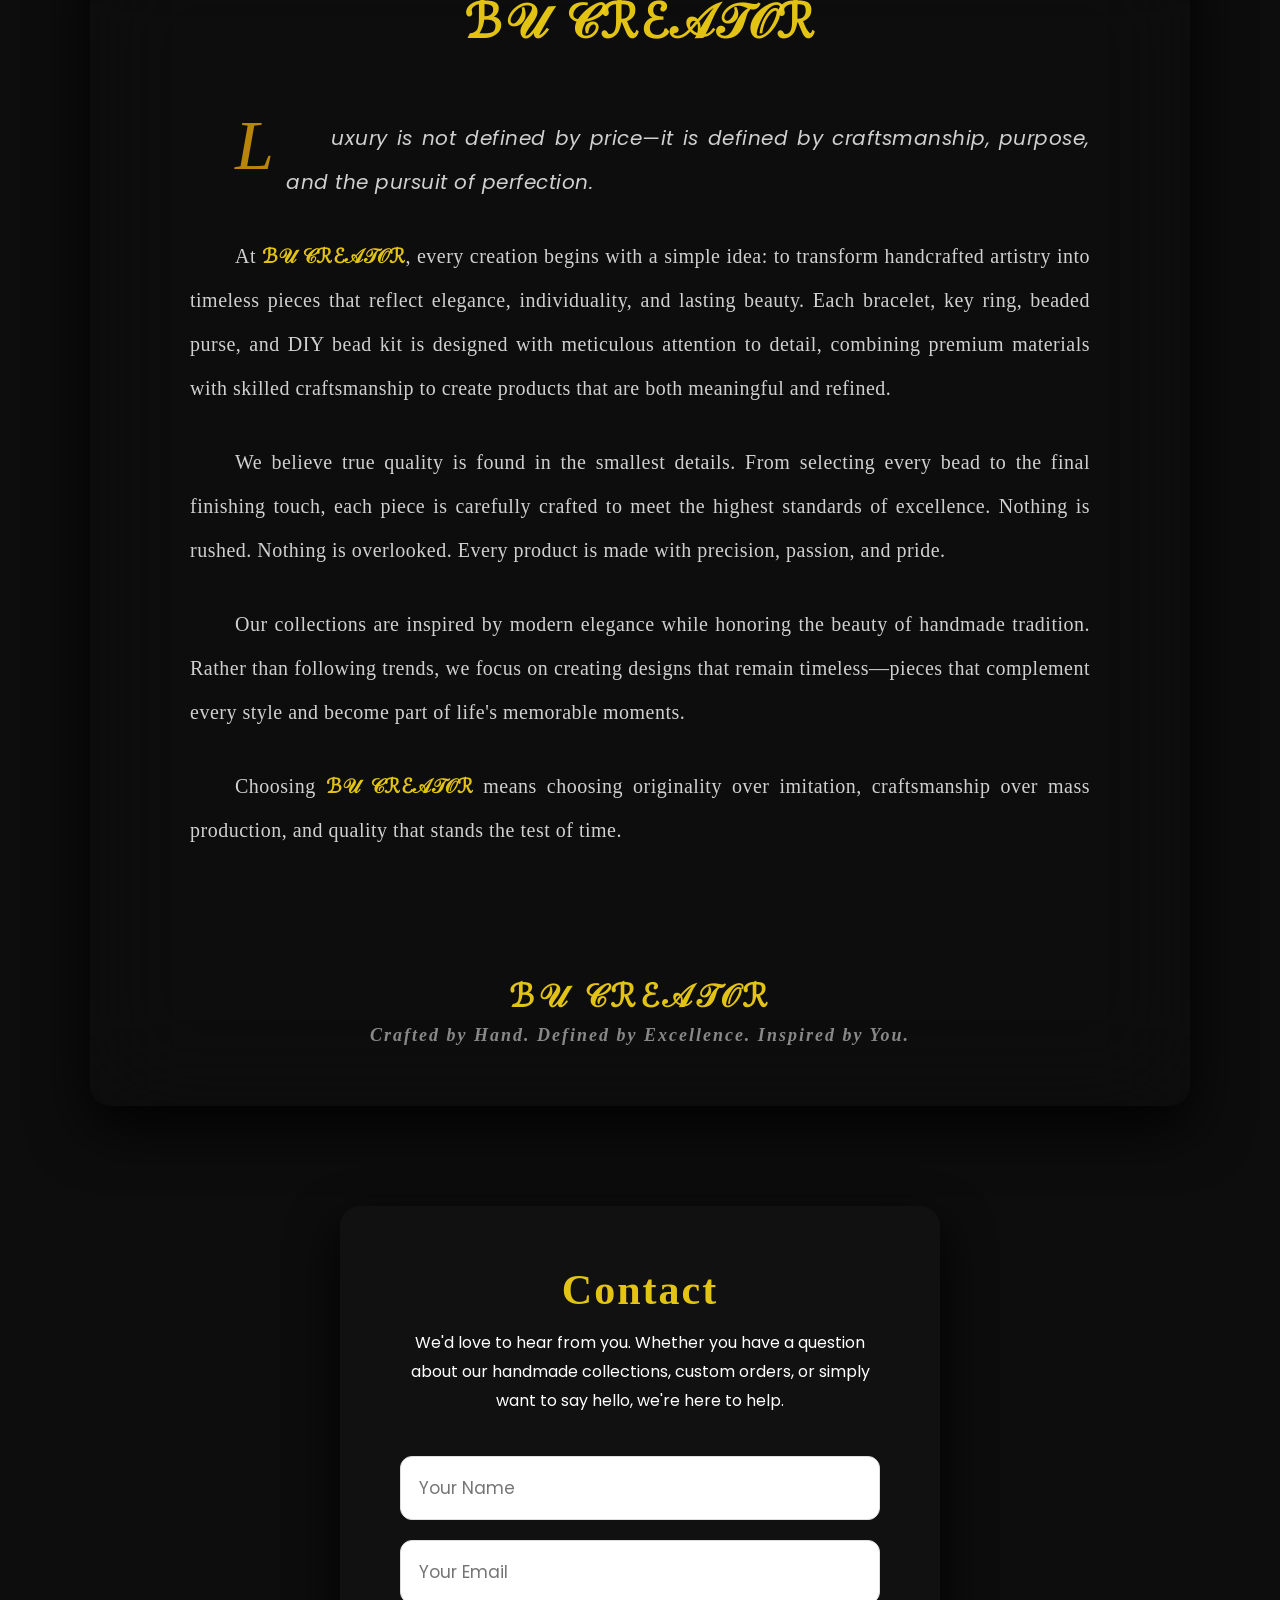
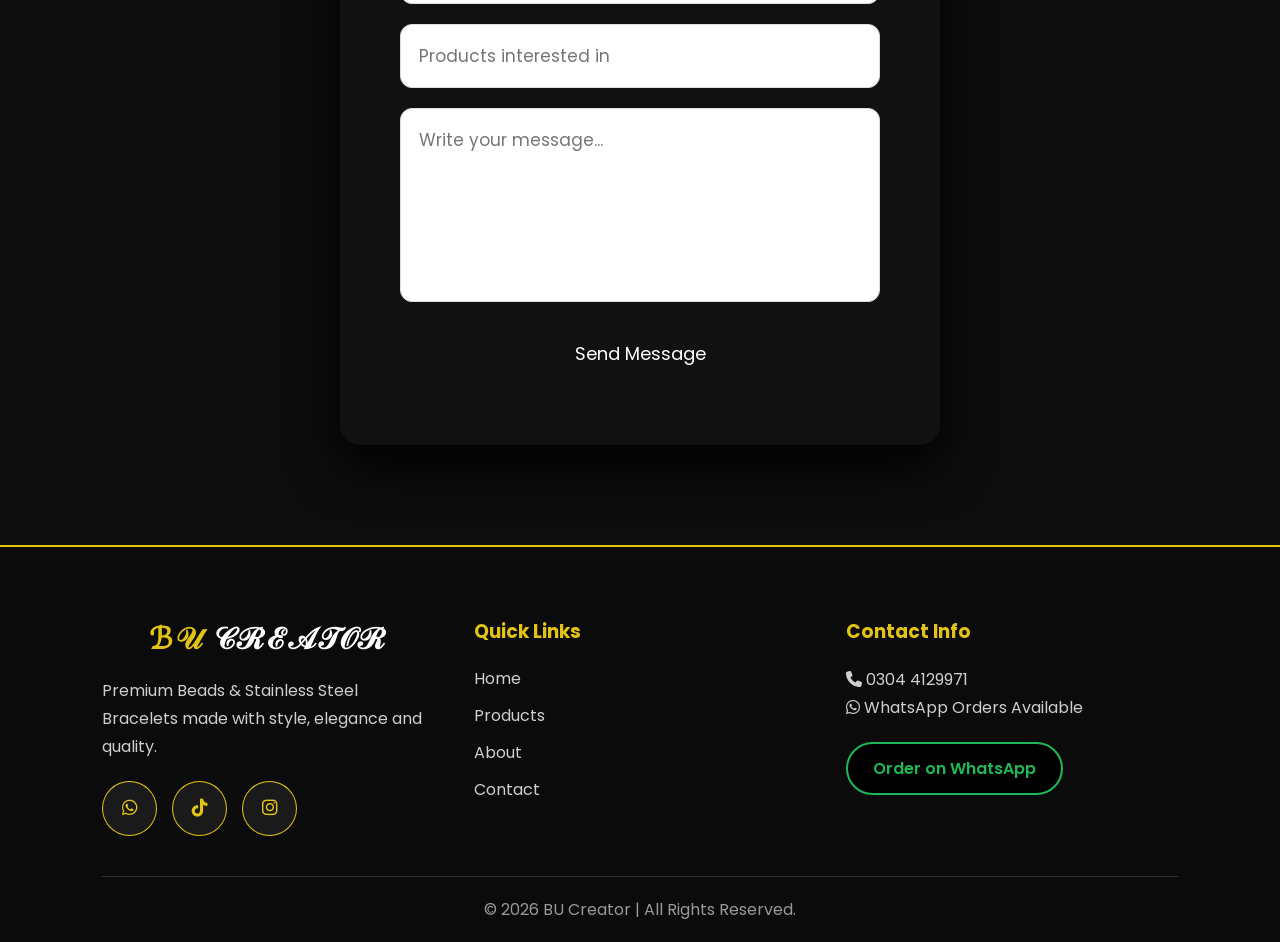
==== commit bad3d5c1: "Update index.html" ====
--- a/index.html
+++ b/index.html
@@ -49,9 +49,6 @@
     <a class="nav-btn" href="#contact" data-aos="fade-left">
        Custom Order 
     </a>
-    <div class="mobile-menu-btn" onclick="toggleMobileMenu()">
-    <i class="fas fa-bars"></i>
-</div>
 </nav>
 
 <!--================ HERO ================-->
@@ -1271,7 +1268,6 @@
 <script src="script.js"></script>
 
 <script src="https://unpkg.com/aos@2.3.4/dist/aos.js"></script>
-
 <script>
     AOS.init({
         duration: 1000,
@@ -1288,13 +1284,7 @@
         buttons.forEach(btn => btn.classList.remove('active'));
         buttons[slideIndex].classList.add('active');
     }
-    function toggleMobileMenu() {
-
-    const menu = document.querySelector("nav ul");
-
-    menu.classList.toggle("mobile-open");
-
-}
 </script>
+
 </body>
 </html>
--- a/style.css
+++ b/style.css
@@ -634,12 +634,27 @@
 }
 
 @media(max-width:900px){
-    nav{
-        flex-direction:column;
-        gap:15px;
-        padding: 15px 2%;
-        position: relative;
-    }
+      nav{
+        position:fixed !important;
+        top:0 !important;
+        left:0 !important;
+
+        width:100% !important;
+        height:65px;
+
+        display:flex !important;
+        flex-direction:row !important;
+
+        justify-content:space-between !important;
+        align-items:center !important;
+
+        padding:0 18px !important;
+
+        background:#000 !important;
+
+        z-index:99999 !important;
+    }
+
     nav ul{
         gap:18px;
         flex-wrap:wrap;
@@ -950,4 +965,172 @@
         line-height: 1.5;
     }
 }
-}
+/* =========================================
+   MOBILE NAVBAR - NO HAMBURGER
+========================================= */
+
+@media (max-width: 900px) {
+
+    nav {
+        position: fixed !important;
+        top: 0 !important;
+        left: 0 !important;
+
+        width: 100% !important;
+        height: 62px !important;
+
+        display: flex !important;
+        flex-direction: row !important;
+
+        justify-content: space-between !important;
+        align-items: center !important;
+
+        padding: 0 12px !important;
+
+        background: #000 !important;
+
+        z-index: 99999 !important;
+    }
+
+    /* Logo */
+    nav .logo {
+        font-size: 17px !important;
+        margin: 0 !important;
+        white-space: nowrap !important;
+    }
+
+    /* Hide menu links on mobile */
+    nav ul {
+        display: none !important;
+    }
+
+    /* Custom Order button */
+    nav .nav-btn {
+        display: block !important;
+
+        padding: 7px 10px !important;
+
+        font-size: 9px !important;
+
+        white-space: nowrap !important;
+
+        margin: 0 !important;
+    }
+
+    /* Completely hide hamburger */
+    .mobile-menu-btn {
+        display: none !important;
+    }
+
+}/* =========================================
+   MOBILE NAVBAR
+========================================= */
+
+.mobile-menu-btn {
+    display: none;
+}
+
+
+@media (max-width: 900px) {
+
+    nav {
+        position: fixed !important;
+        top: 0 !important;
+        left: 0 !important;
+
+        width: 100% !important;
+        height: 62px !important;
+
+        padding: 0 15px !important;
+
+        display: flex !important;
+        flex-direction: row !important;
+
+        justify-content: space-between !important;
+        align-items: center !important;
+
+        background: #000 !important;
+
+        z-index: 99999 !important;
+    }
+
+
+    /* LOGO */
+    nav .logo {
+        font-size: 18px !important;
+        margin: 0 !important;
+        white-space: nowrap !important;
+    }
+
+
+    /* HIDE DESKTOP LINKS */
+    nav ul {
+        display: none !important;
+    }
+
+
+    /* HIDE CUSTOM ORDER */
+    nav .nav-btn {
+        display: none !important;
+    }
+
+
+    /* SHOW HAMBURGER */
+    .mobile-menu-btn {
+        display: flex !important;
+
+        width: 42px;
+        height: 42px;
+
+        align-items: center;
+        justify-content: center;
+
+        color: white;
+
+        font-size: 24px;
+
+        cursor: pointer;
+    }
+
+}
+@media (max-width: 900px) {
+
+    nav ul.mobile-open {
+
+        display: flex !important;
+
+        position: absolute;
+
+        top: 62px;
+        left: 0;
+
+        width: 100%;
+
+        padding: 20px 0;
+
+        margin: 0;
+
+        background: #000;
+
+        flex-direction: column;
+
+        align-items: center;
+
+        gap: 20px;
+
+        border-top: 1px solid rgba(241, 208, 21, 0.3);
+
+        box-shadow: 0 10px 25px rgba(0,0,0,.5);
+    }
+
+    nav ul.mobile-open li {
+        list-style: none;
+    }
+
+    nav ul.mobile-open li a {
+        font-size: 15px !important;
+        color: #fff;
+    }
+
+}
+}
